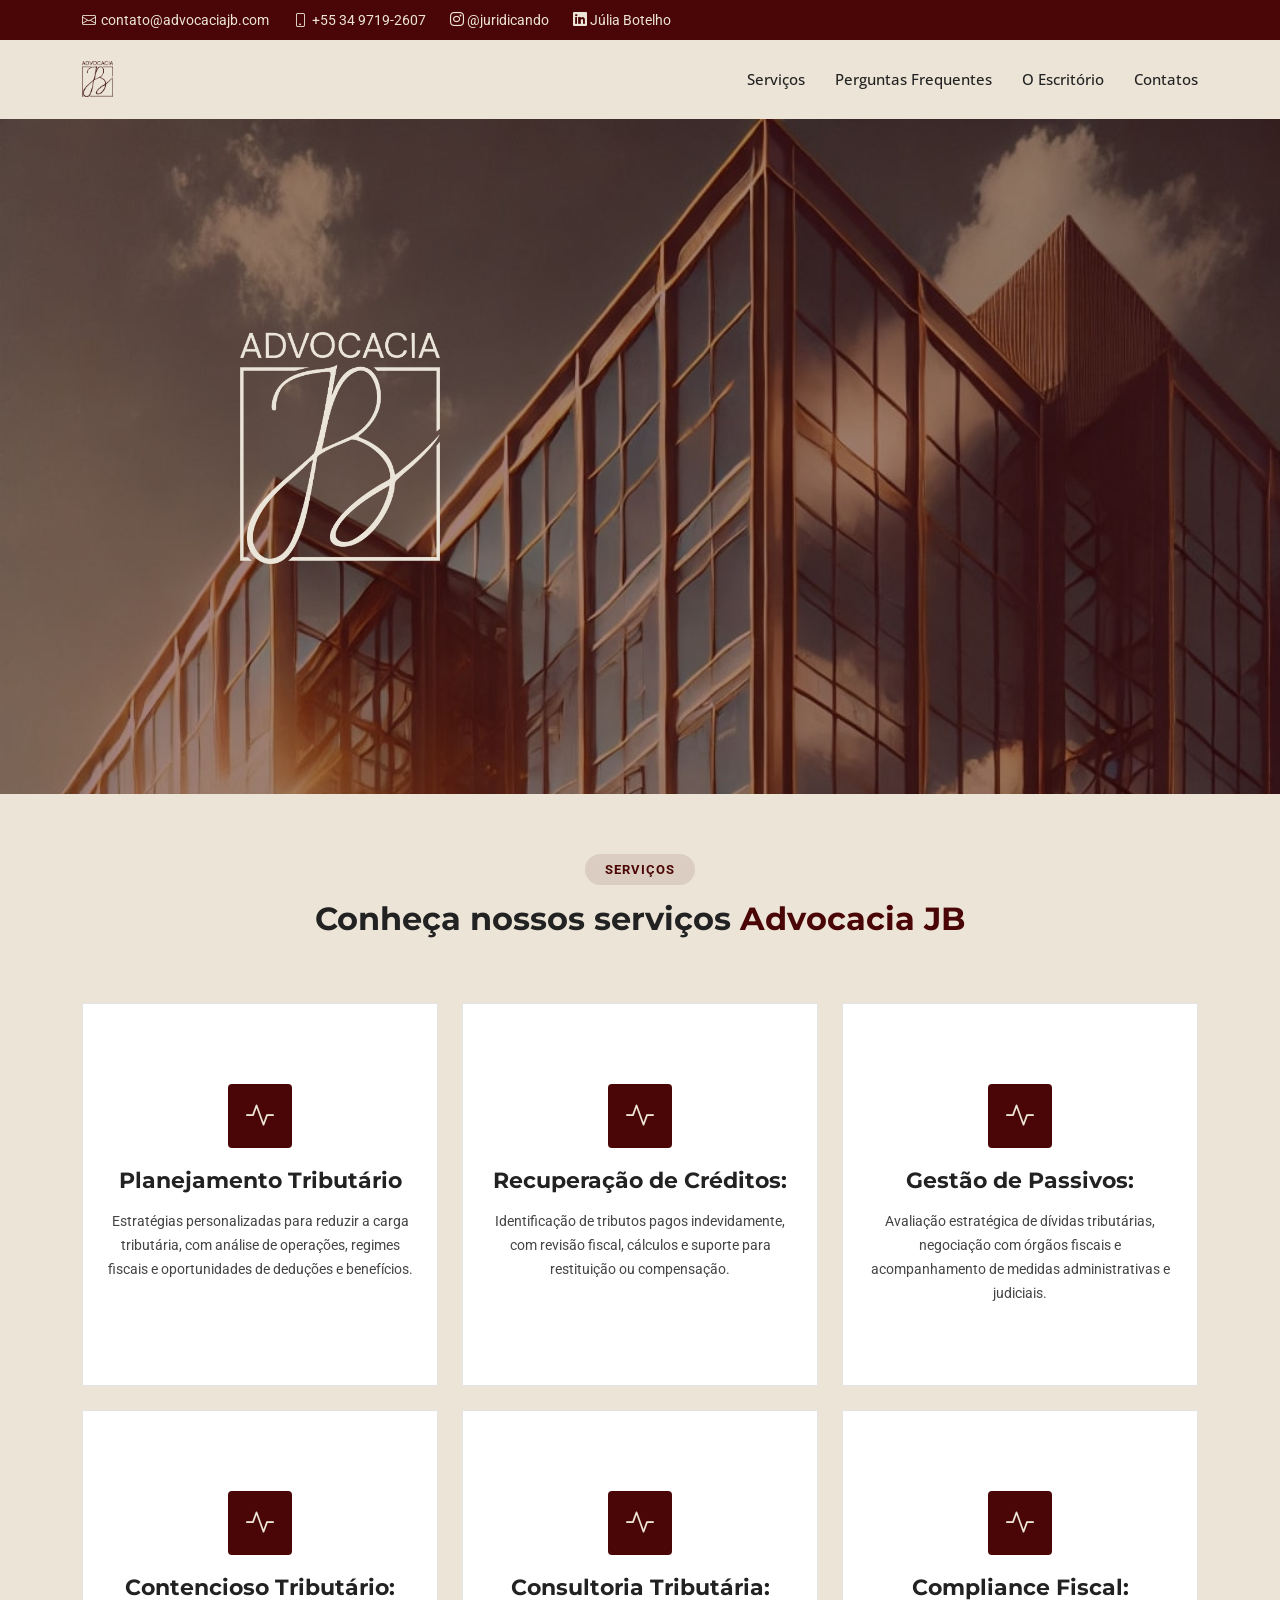
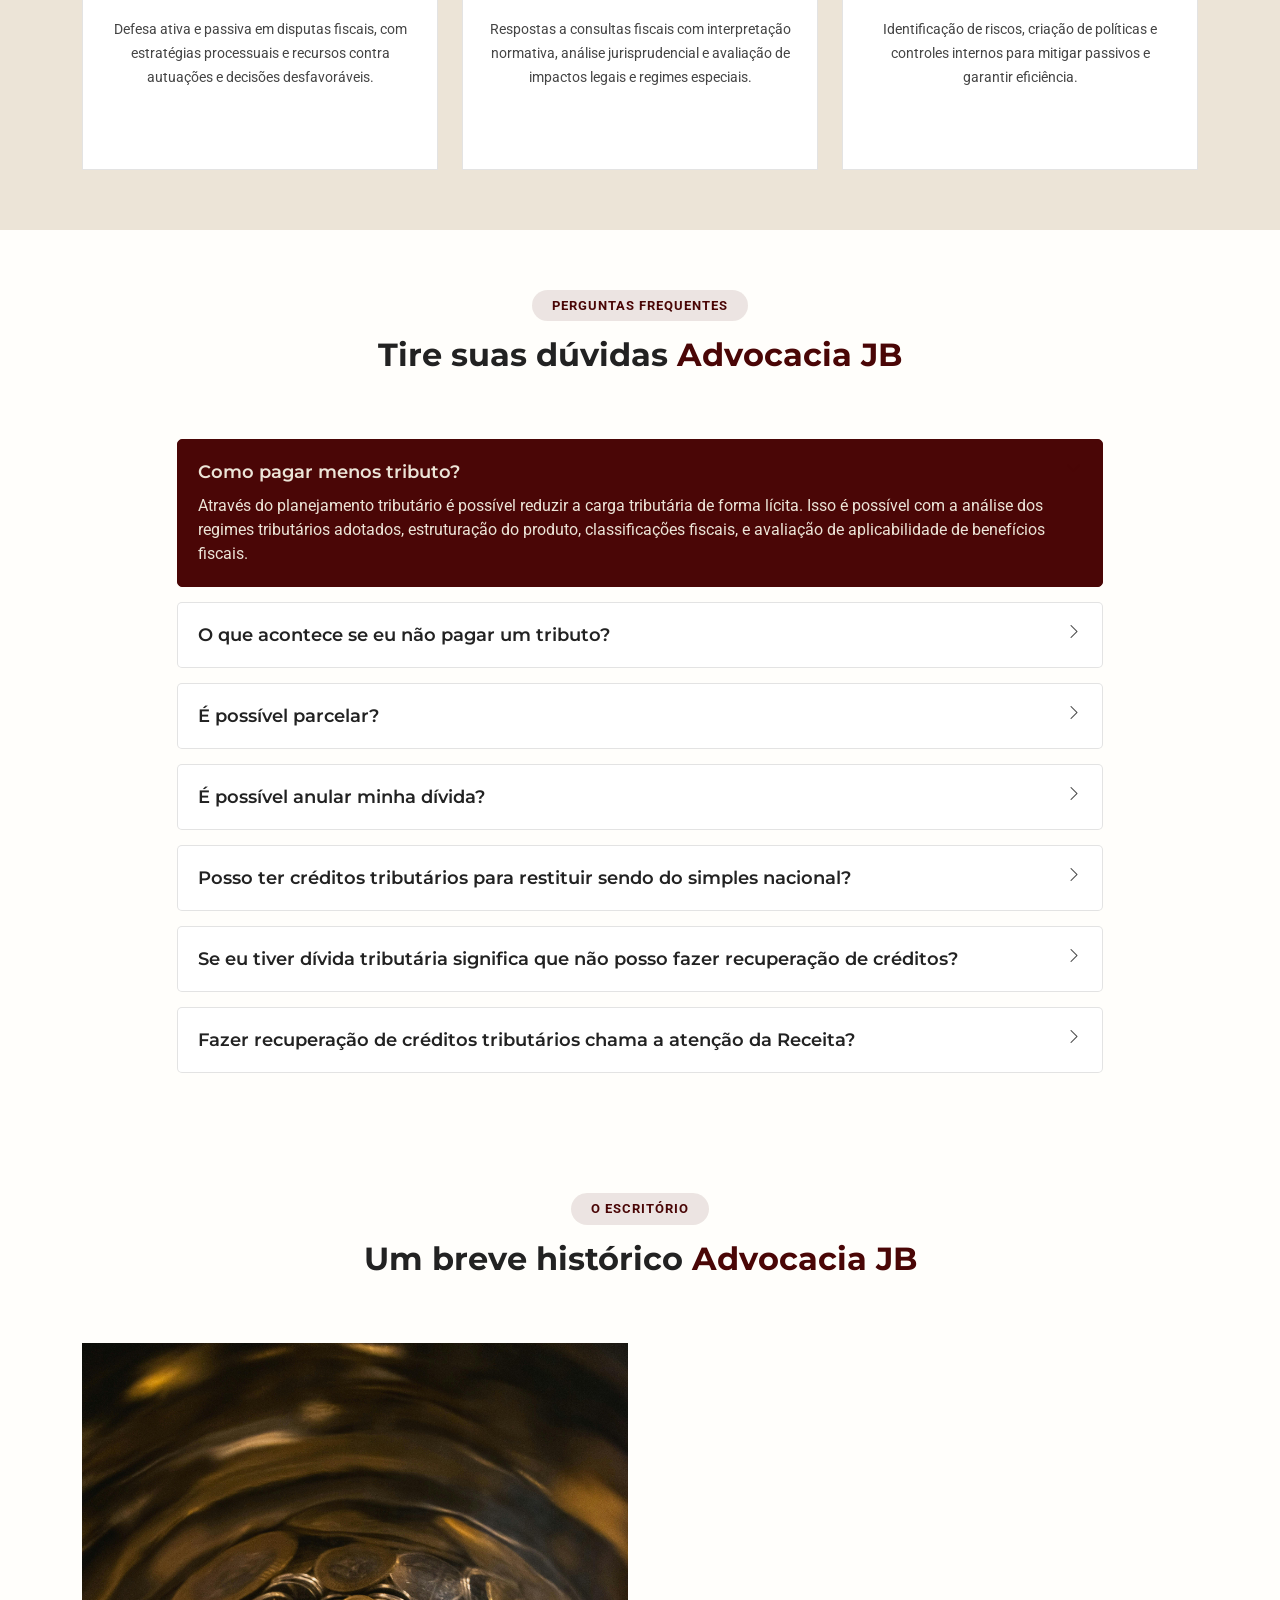
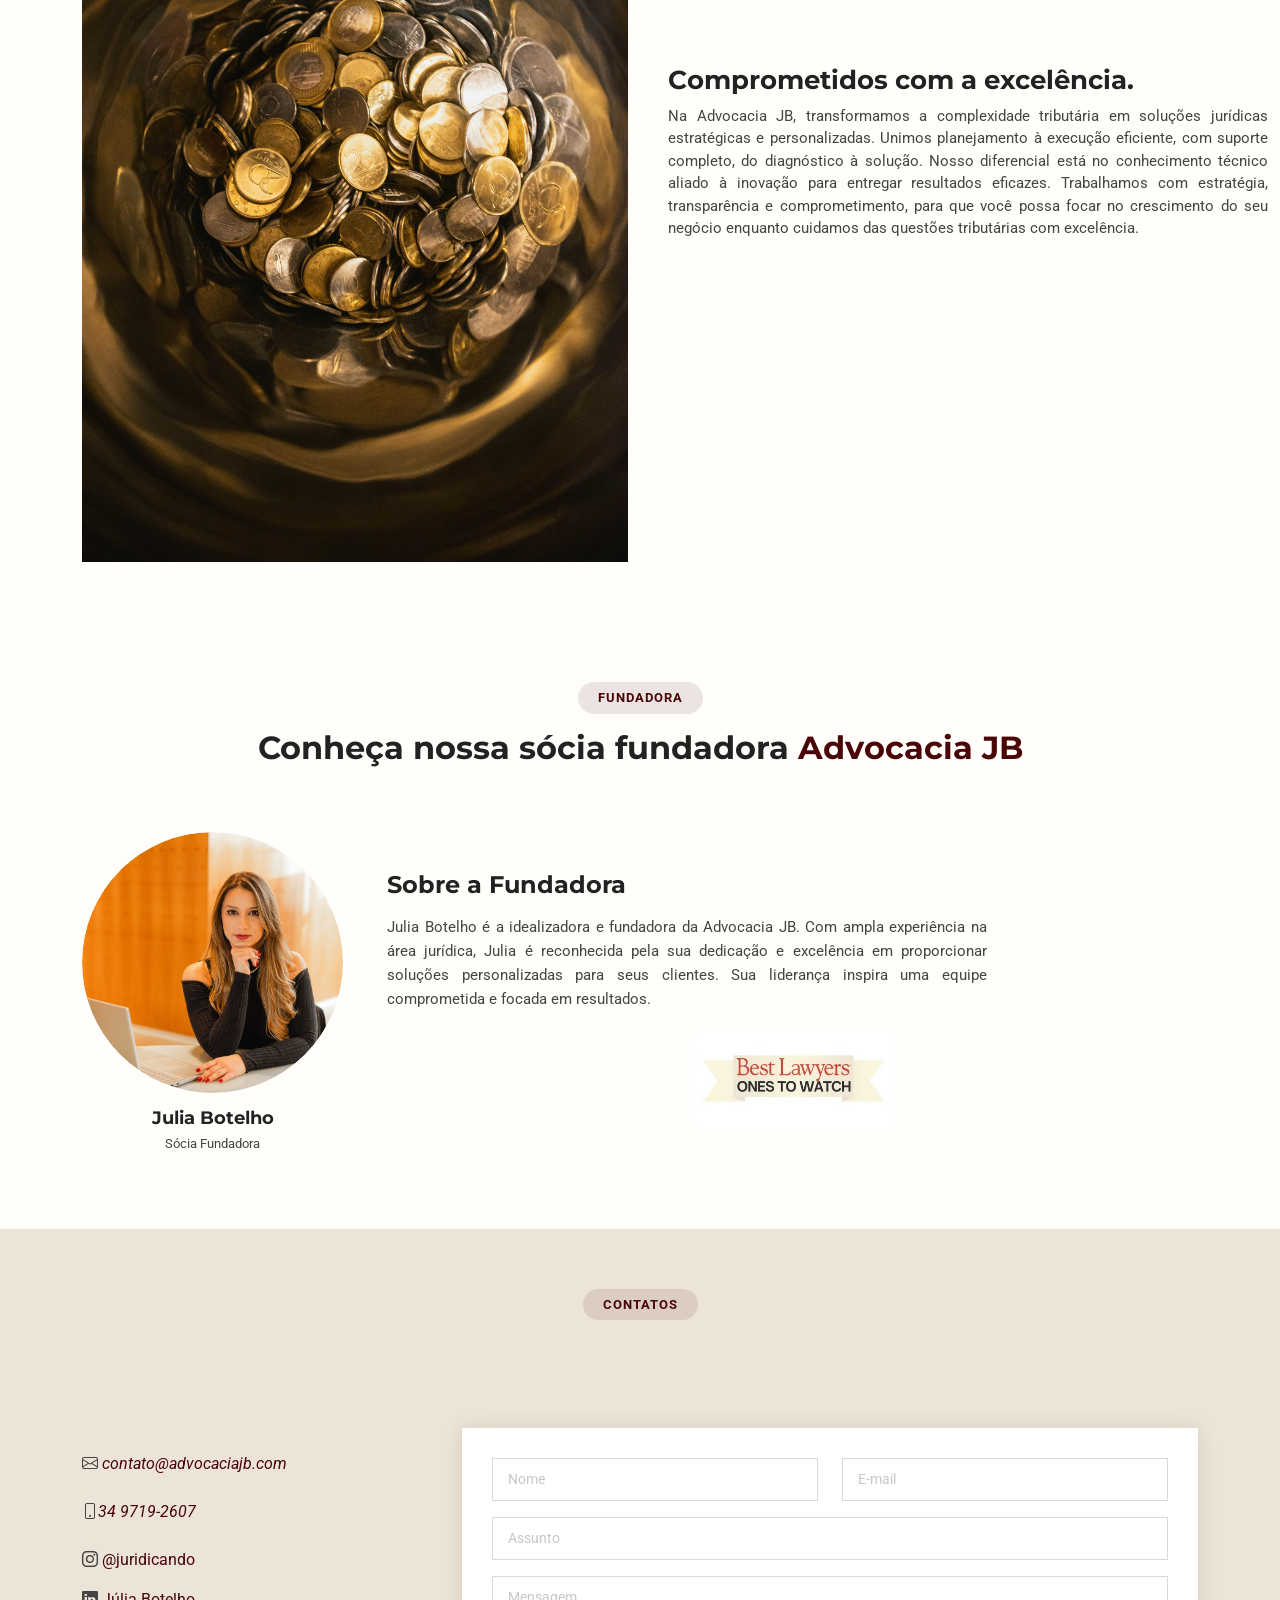
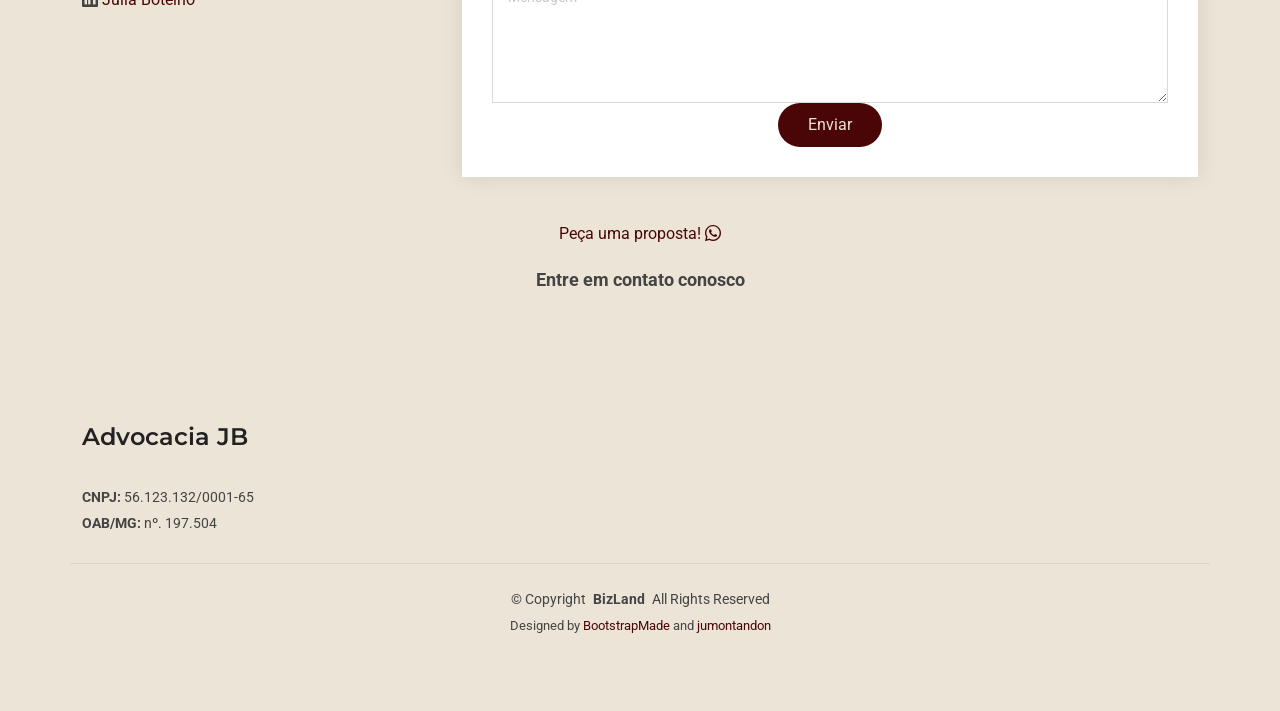
==== index.html @ 2b0a136b "rename" ====
<!DOCTYPE html>
<html lang="en">

<head>
  <meta charset="utf-8">
  <meta content="width=device-width, initial-scale=1.0" name="viewport">
  <title>Advocacia JB</title>
  <meta name="description" content="Escritório de advocacia, localizado em Uberlândia, especializado em direito empresarial">
  <meta name="keywords" content="direito tributário, direito empresarial, diminuir impostos, julia botelho, escritorio advocacia uberlandia, advocacia empresarial">

  <!-- Favicons -->
  <link href="assets/img/JB_Bordeaux_with_white_bg.png" rel="icon">
  <link href="assets/img/apple-touch-icon.png" rel="apple-touch-icon">

  <!-- Fonts -->
  <link href="https://fonts.googleapis.com" rel="preconnect">
  <link href="https://fonts.gstatic.com" rel="preconnect" crossorigin>
  <link href="https://fonts.googleapis.com/css2?family=Roboto:ital,wght@0,100;0,300;0,400;0,500;0,700;0,900;1,100;1,300;1,400;1,500;1,700;1,900&family=Open+Sans:ital,wght@0,300;0,400;0,500;0,600;0,700;0,800;1,300;1,400;1,500;1,600;1,700;1,800&family=Montserrat:ital,wght@0,100;0,200;0,300;0,400;0,500;0,600;0,700;0,800;0,900;1,100;1,200;1,300;1,400;1,500;1,600;1,700;1,800;1,900&display=swap" rel="stylesheet">

  <!-- Vendor CSS Files -->
  <link href="assets/vendor/bootstrap/css/bootstrap.min.css" rel="stylesheet">
  <link href="assets/vendor/bootstrap-icons/bootstrap-icons.css" rel="stylesheet">
  <link href="assets/vendor/aos/aos.css" rel="stylesheet">
  <link href="assets/vendor/glightbox/css/glightbox.min.css" rel="stylesheet">
  <link href="assets/vendor/swiper/swiper-bundle.min.css" rel="stylesheet">

  <!-- Main CSS File -->
  <link href="assets/css/main.css" rel="stylesheet">

  <!-- =======================================================
  * Template Name: BizLand
  * Template URL: https://bootstrapmade.com/bizland-bootstrap-business-template/
  * Updated: Dec 05 2024 with Bootstrap v5.3.3
  * Author: BootstrapMade.com
  * License: https://bootstrapmade.com/license/
  ======================================================== -->
</head>

<body class="index-page">

  <header id="header" class="header sticky-top">

    <div class="topbar d-flex align-items-center">
      <div class="container d-flex justify-content-center justify-content-md-between">
        <div class="contact-info d-flex align-items-center">
          <i class="bi bi-envelope d-flex align-items-center"><a href="mailto:contact@example.com">contato@advocaciajb.com</a></i>
          <i class="bi bi-phone d-flex align-items-center ms-4"><a href="https://wa.me/553497192607?text=Olá,%20gostaria%20de%20solicitar%20uma%20proposta">+55 34 9719-2607</a></i>
          <a href="https://www.instagram.com/juridicando/" class="instagram d-flex align-items-center ms-4">
            <i class="bi bi-instagram">   @juridicando</i>
          </a>
          <a href="https://www.linkedin.com/in/julia-botelho/" class="linkedin d-flex align-items-center ms-4">
            <i class="bi bi-linkedin">   Júlia Botelho</i>
          </a>
        </div>
      </div>
    </div>
  <!-- End Top Bar -->

    <div class="branding d-flex align-items-center">

      <div class="container position-relative d-flex align-items-center justify-content-between">
        <a href="index.html" class="logo d-flex align-items-center">
        
          <img src="assets/img/JB Bordeaux.png" alt="Logo Advocacia JB">
          <!--<h1 class="sitename">Advocacia JB</h1>-->
        </a>

        <nav id="navmenu" class="navmenu">
          <ul>
            <li><a href="#services">Serviços</a></li>
            <li><a href="#faq">Perguntas Frequentes</a></li>
            <!--<li><a href="#portfolio">Artigos</a></li>-->
            <li><a href="#about">O Escritório</a></li>
            <!--<li><a href="#google">Avaliações</a></li>-->
            <li><a href="#contact">Contatos</a></li>
          </ul>
          <i class="mobile-nav-toggle d-xl-none bi bi-list"></i>
        </nav>

      </div>

    </div>

  </header>

  <main class="main">

    <!-- Hero Section -->
    <section id="hero" class="hero section light-background">
      <div class="container">
        <div class="row gy-4">
          <!-- Coluna com o conteúdo existente -->
          <div class="col-lg-6 order-2 order-lg-1 d-flex flex-column align-items-center justify-content-center" data-aos="zoom-out">
           <!-- <h1><span>Advocacia JB</span></h1>-->
            <!-- Adicionando o quadrado abaixo do título -->
            <div class="icon-box-wrapper mt-4">
              <!--<a href="#imob" class="icon-box-link">
                <div class="icon-box">-->
                  <img src="assets/img/JB Off White.png" alt="Logo escritório">
                  <!--<h3>Direito Tributário</h3>-->
                </div>
              </a>
            </div>
          </div>
    
          <!-- Coluna com a citação -->
          <div class="col-lg-6 order-1 order-lg-2 d-flex flex-column align-items-center justify-content-center" data-aos="zoom-out">
            <blockquote class="quote">
              <!--<p>“Aumento seu lucro com a redução de tributos.”</p>-->
            </blockquote>
          </div>
        </div>
      </div>
    </section>
    
    
    <!-- /Hero Section -->

    <!-- Services Section -->
    <section id="services" class="services section">

      <!-- Section Title -->
      <div class="container section-title" data-aos="fade-up">
        <h2>Serviços</h2>
        <p><span>Conheça nossos serviços</span> <span class="description-title">Advocacia JB</span></p>
      </div><!-- End Section Title -->

      <div class="container">

        <div class="row gy-4">

          <div class="col-lg-4 col-md-6" data-aos="fade-up" data-aos-delay="100">
            <div class="service-item position-relative">
              <div class="icon">
                <i class="bi bi-activity"></i>
              </div>
              <a href="#" class="stretched-link">
                <h3>Planejamento Tributário</h3>
              </a>
              <p>Estratégias personalizadas para reduzir a carga tributária, com análise de operações, regimes fiscais e oportunidades de deduções e benefícios.</p>
            </div>
          </div><!-- End Service Item -->

          <div class="col-lg-4 col-md-6" data-aos="fade-up" data-aos-delay="200">
            <div class="service-item position-relative">
              <div class="icon">
                <i class="bi bi-activity"></i>
              </div>
              <a href="#" class="stretched-link">
                <h3>Recuperação de Créditos:</h3>
              </a>
              <p> Identificação de tributos pagos indevidamente, com revisão fiscal, cálculos e suporte para restituição ou compensação.</p>
            </div>
          </div><!-- End Service Item -->

          <div class="col-lg-4 col-md-6" data-aos="fade-up" data-aos-delay="300">
            <div class="service-item position-relative">
              <div class="icon">
                <i class="bi bi-activity"></i>
              </div>
              <a href="#" class="stretched-link">
                <h3>Gestão de Passivos:</h3>
              </a>
              <p>Avaliação estratégica de dívidas tributárias, negociação com órgãos fiscais e acompanhamento de medidas administrativas e judiciais.</p>
            </div>
          </div><!-- End Service Item -->

          <div class="col-lg-4 col-md-6" data-aos="fade-up" data-aos-delay="400">
            <div class="service-item position-relative">
              <div class="icon">
                <i class="bi bi-activity"></i>
              </div>
              <a href="#" class="stretched-link">
                <h3>Contencioso Tributário:</h3>
              </a>
              <p>Defesa ativa e passiva em disputas fiscais, com estratégias processuais e recursos contra autuações e decisões desfavoráveis.</p>
              <a href="#" class="stretched-link"></a>
            </div>
          </div><!-- End Service Item -->

          <div class="col-lg-4 col-md-6" data-aos="fade-up" data-aos-delay="500">
            <div class="service-item position-relative">
              <div class="icon">
                <i class="bi bi-activity"></i>
              </div>
              <a href="#" class="stretched-link">
                <h3>Consultoria Tributária:</h3>
              </a>
              <p>Respostas a consultas fiscais com interpretação normativa, análise jurisprudencial e avaliação de impactos legais e regimes especiais.</p>
              <a href="#" class="stretched-link"></a>
            </div>
          </div><!-- End Service Item -->

          <div class="col-lg-4 col-md-6" data-aos="fade-up" data-aos-delay="600">
            <div class="service-item position-relative">
              <div class="icon">
                <i class="bi bi-activity"></i>
              </div>
              <a href="#" class="stretched-link">
                <h3>Compliance Fiscal:</h3>
              </a>
              <p>Identificação de riscos, criação de políticas e controles internos para mitigar passivos e garantir eficiência.</p>
              <a href="#" class="stretched-link"></a>
            </div>
          </div><!-- End Service Item -->
        </div>
      </div>
    </section><!-- /Services Section -->

    <!-- Faq Section -->


      <!-- Section Title -->
      <section id="faq" class="faq section light-background">
        <div class="container section-title" data-aos="fade-up">
          <h2>Perguntas Frequentes</h2>
          <p><span>Tire suas dúvidas</span> <span class="description-title">Advocacia JB</span></p>
        </div><!-- End Section Title -->
  
        <div class="container">
  
          <div class="row justify-content-center">
  
            <div class="col-lg-10" data-aos="fade-up" data-aos-delay="100">
  
              <div class="faq-container">
  
                <div class="faq-item faq-active">
                  <h3>Como pagar menos tributo?</h3>
                  <div class="faq-content">
                    <p>Através do planejamento tributário é possível reduzir a carga tributária de forma lícita. Isso é possível com a análise dos regimes tributários adotados, estruturação do produto, classificações fiscais, e avaliação de aplicabilidade de benefícios fiscais.</p>
                  </div>
                  <i class="faq-toggle bi bi-chevron-right"></i>
                </div><!-- End Faq item-->
  
                <div class="faq-item">
                  <h3>O que acontece se eu não pagar um tributo?</h3>
                  <div class="faq-content">
                    <p>O não pagamento de débitos tributários tem impacto financeiro, pois importa em acréscimo de juros e multas. Além disso, após a cobrança administrativa, o débito é encaminhado para inscrição em dívida ativa e posterior ajuizamento de execução fiscal, onde pode haver protesto, inscrição no Cadin, bloqueio de conta bancária, penhora dos bens, entre outros.</p>
                  </div>
                  <i class="faq-toggle bi bi-chevron-right"></i>
                </div><!-- End Faq item-->
  
                <div class="faq-item">
                  <h3>É possível parcelar?</h3>
                  <div class="faq-content">
                    <p>Sim, existem parcelamentos regulares e incentivados, com benefícios de prazos maiores e redução de multas e juros. Mas atenção, é importante consultar um especialista para analisar estrategicamente, inclusive se todos os débitos são devidos.</p>
                  </div>
                  <i class="faq-toggle bi bi-chevron-right"></i>
                </div><!-- End Faq item-->
  
                <div class="faq-item">
                  <h3>É possível anular minha dívida?</h3>
                  <div class="faq-content">
                    <p>Sim, fazemos uma análise de causas de nulidade ou extinção do débito</p>
                  </div>
                  <i class="faq-toggle bi bi-chevron-right"></i>
                </div><!-- End Faq item-->
  
                <div class="faq-item">
                  <h3>Posso ter créditos tributários para restituir sendo do simples nacional?</h3>
                  <div class="faq-content">
                    <p>Sim, alguns setores envolvem a tributação monofásica de PIS/COFINS e/ou a substituição tributária de ICMS, por exemplo.. É comum as receitas submetidas a esses recolhimentos não serem segregadas na apuração dos tributos correntes, levando a um pagamento indevido de tributo que pode ser recuperado.</p>
                  </div>
                  <i class="faq-toggle bi bi-chevron-right"></i>
                </div><!-- End Faq item-->
  
                <div class="faq-item">
                  <h3>Se eu tiver dívida tributária significa que não posso fazer recuperação de créditos?</h3>
                  <div class="faq-content">
                    <p>Não, são duas coisas distintas. A recuperação de créditos decorre de tributos pagos indevidamente, que não deveriam ter sido pagos, e a restituição é um direito do contribuinte previsto legalmente.</p>
                  </div>
                  <i class="faq-toggle bi bi-chevron-right"></i>
                </div><!-- End Faq item-->
  
                <div class="faq-item">
                  <h3>Fazer recuperação de créditos tributários chama a atenção da Receita?</h3>
                  <div class="faq-content">
                    <p>Não, é importante esclarecer que a Receita já tem todas as informações, hoje em dia os sistemas são automatizados, interligados e contam com muita tecnologia. Então, o contribuinte que tiver inconsistências em sejas de latões ou pagamentos pode ser autuado independente de exercer o seu direito de pedir a restituição de tributos pagos indevidamente.</p>
                  </div>
                  <i class="faq-toggle bi bi-chevron-right"></i>
                </div><!-- End Faq item-->
              </div>
            </div><!-- End Faq Column-->
          </div>
        </div>
      </section><!-- /Faq Section -->
  
       <!-- Portfolio Section 
    <section id="portfolio" class="portfolio section">

       Section Title --
      <div class="container section-title" data-aos="fade-up">
        <h2>Artigos</h2>
        <p><span>Artigos Interessantes&nbsp;</span> <span class="description-title">Advocacia JB</span></p>
      </div><!-- End Section Title --
      <div class="row gy-4">
        <div class="container">

            <div class="row gy-4">
    
              <div class="col-lg-4 col-md-6" data-aos="fade-up" data-aos-delay="100">
                <div class="service-item position-relative">
                  <div class="icon">
                    <i class="bi bi-activity"></i>
                  </div>="#" class="stretched-link">
                    <h3>Nesciunt Mete</h3>
                  </a>
                  <p>Provident nihil minus qui consequatur non omnis maiores. Eos accusantium minus dolores iure perferendis tempore et consequatur.</p>
                </div>
              </div><!-- End Service Item --
    
              <div class="col-lg-4 col-md-6" data-aos="fade-up" data-aos-delay="200">
                <div class="service-item position-relative">
                  <div class="icon">
                    <i class="bi bi-broadcast"></i>
                  </div>
                  <a href="#" class="stretched-link">
                    <h3>Eosle Commodi</h3>
                  </a>
                  <p>Ut autem aut autem non a. Sint sint sit facilis nam iusto sint. Libero corrupti neque eum hic non ut nesciunt dolorem.</p>
                </div>
              </div><!-- End Service Item --
    
              <div class="col-lg-4 col-md-6" data-aos="fade-up" data-aos-delay="300">
                <div class="service-item position-relative">
                  <div class="icon">
                    <i class="bi bi-easel"></i>
                  </div>
                  <a href="#" class="stretched-link">
                    <h3>Ledo Markt</h3>
                  </a>
                  <p>Ut excepturi voluptatem nisi sed. Quidem fuga consequatur. Minus ea aut. Vel qui id voluptas adipisci eos earum corrupti.</p>
                </div>
              </div><!-- End Service Item --
    
              <div class="col-lg-4 col-md-6" data-aos="fade-up" data-aos-delay="400">
                <div class="service-item position-relative">
                  <div class="icon">
                    <i class="bi bi-bounding-box-circles"></i>
                  </div>
                  <a href="#" class="stretched-link">
                    <h3>Asperiores Commodit</h3>
                  </a>
                  <p>Non et temporibus minus omnis sed dolor esse consequatur. Cupiditate sed error ea fuga sit provident adipisci neque.</p>
                  <a href="#" class="stretched-link"></a>
                </div>
              </div><!-- End Service Item --
    
              <div class="col-lg-4 col-md-6" data-aos="fade-up" data-aos-delay="500">
                <div class="service-item position-relative">
                  <div class="icon">
                    <i class="bi bi-calendar4-week"></i>
                  </div>
                  <a href="#" class="stretched-link">
                    <h3>Velit Doloremque</h3>
                  </a>
                  <p>Cumque et suscipit saepe. Est maiores autem enim facilis ut aut ipsam corporis aut. Sed animi at autem alias eius labore.</p>
                  <a href="#" class="stretched-link"></a>
                </div>
              </div><!-- End Service Item --
    
              <div class="col-lg-4 col-md-6" data-aos="fade-up" data-aos-delay="600">
                <div class="service-item position-relative">
                  <div class="icon">
                    <i class="bi bi-chat-square-text"></i>
                  </div>
                  <a href="#" class="stretched-link">
                    <h3>Dolori Architecto</h3>
                  </a>
                  <p>Hic molestias ea quibusdam eos. Fugiat enim doloremque aut neque non et debitis iure. Corrupti recusandae ducimus enim.</p>
                  <a href="#" class="stretched-link"></a>
                </div>
              </div><!-- End Service Item --
    
            </div>--
    
          </div>
          </div><!-- End Portfolio Container --

        </div>

      </div>

    </section><!-- /Portfolio Section -->

       <!-- About Section -->
    <section id="about" class="about section light-background">

      <!-- Section Title -->
      <div class="container section-title" data-aos="fade-up">
        <h2>O Escritório</h2>
        <p><span>Um breve histórico</span> <span class="description-title">Advocacia JB</span></p>
      </div><!-- End Section Title -->

      <div class="container">

        <div class="row gy-3">

          <div class="col-lg-6" data-aos="fade-up" data-aos-delay="100">
            <img src="assets/img/moedas.jpg" alt="" class="img-fluid">
          </div>

          <div class="col-lg-6 d-flex flex-column justify-content-center" data-aos="fade-up" data-aos-delay="200">
            <div class="about-content ps-0 ps-lg-3">
              <h3>Comprometidos com a excelência.</h3>
              <p id="texto-about">
                Na Advocacia JB, transformamos a complexidade tributária em soluções jurídicas estratégicas e personalizadas. Unimos planejamento à execução eficiente, com suporte completo, do diagnóstico à solução. 
                Nosso diferencial está no conhecimento técnico aliado à inovação para entregar resultados eficazes. Trabalhamos com estratégia, transparência e comprometimento, para que você possa focar no crescimento do seu negócio enquanto cuidamos das questões tributárias com excelência.                
              </p>
            </div>

          </div>
        </div>

      </div>

    </section><!-- /About Section -->

        <!-- Team Section -->
<section id="team" class="team section light-background">

  <!-- Section Title -->
  <div class="container section-title" data-aos="fade-up">
    <h2>Fundadora</h2>
    <p><span>Conheça nossa sócia fundadora</span> <span class="description-title">Advocacia JB</span></p>
  </div><!-- End Section Title -->
  
  <div class="container">
    <div class="row gy-4 align-items-center">
  
      <!-- Foto e informações -->
      <div class="col-lg-3 col-md-6 d-flex align-items-stretch" data-aos="fade-up" data-aos-delay="100">
        <div class="team-member">
          <div class="member-img">
            <img src="assets/img/team/julia_botelho.jpg" class="img-fluid" alt="Julia Botelho" style="border-radius: 75%;">
          </div>
          <div class="member-info">
            <h4>Julia Botelho</h4>
            <span>Sócia Fundadora</span>
          </div>
        </div>
      </div><!-- End Team Member -->
  
      <!-- Texto ao lado direito da foto -->
      <div class="col-lg-9 col-md-6" data-aos="fade-up" data-aos-delay="200">
        <div class="founder-description">
          <h3>Sobre a Fundadora</h3>
          <p id="texto-about">
            Julia Botelho é a idealizadora e fundadora da Advocacia JB. Com ampla experiência na área jurídica, 
            Julia é reconhecida pela sua dedicação e excelência em proporcionar soluções personalizadas para seus clientes. 
            Sua liderança inspira uma equipe comprometida e focada em resultados.
          </p>
          <div style="text-align: center; margin-top: 20px;">
            <img src="assets/img/bestlawyers.jpg" alt="bestlawyers" style="width: 25%; height: 25%; border-radius: 10px;">
          </div>
        </div>

      </div><!-- End Text Section -->
  
    </div>
  </div>
</section><!-- /Team Section -->

 <!-- Testimonials Section --
 <section id="testimonials" class="testimonials section dark-background">

  <img src="assets/img/testimonials-bg.jpg" class="testimonials-bg" alt="">

  <div class="container" data-aos="fade-up" data-aos-delay="100">

    <div class="swiper init-swiper">
      <script type="application/json" class="swiper-config">
        {
          "loop": true,
          "speed": 600,
          "autoplay": {
            "delay": 5000
          },
          "slidesPerView": "auto",
          "pagination": {
            "el": ".swiper-pagination",
            "type": "bullets",
            "clickable": true
          }
        }
      </script>
      <div class="swiper-wrapper">

        <div class="swiper-slide">
          <div class="testimonial-item">
            <img src="assets/img/testimonials/testimonials-1.jpg" class="testimonial-img" alt="">
            <h3>Saul Goodman</h3>
            <h4>Ceo &amp; Founder</h4>
            <div class="stars">
              <i class="bi bi-star-fill"></i><i class="bi bi-star-fill"></i><i class="bi bi-star-fill"></i><i class="bi bi-star-fill"></i><i class="bi bi-star-fill"></i>
            </div>
            <p>
              <i class="bi bi-quote quote-icon-left"></i>
              <span>Proin iaculis purus consequat sem cure digni ssim donec porttitora entum suscipit rhoncus. Accusantium quam, ultricies eget id, aliquam eget nibh et. Maecen aliquam, risus at semper.</span>
              <i class="bi bi-quote quote-icon-right"></i>
            </p>
          </div>
        </div><!-- End testimonial item --

        <div class="swiper-slide">
          <div class="testimonial-item">
            <img src="assets/img/testimonials/testimonials-2.jpg" class="testimonial-img" alt="">
            <h3>Sara Wilsson</h3>
            <h4>Designer</h4>
            <div class="stars">
              <i class="bi bi-star-fill"></i><i class="bi bi-star-fill"></i><i class="bi bi-star-fill"></i><i class="bi bi-star-fill"></i><i class="bi bi-star-fill"></i>
            </div>
            <p>
              <i class="bi bi-quote quote-icon-left"></i>
              <span>Export tempor illum tamen malis malis eram quae irure esse labore quem cillum quid cillum eram malis quorum velit fore eram velit sunt aliqua noster fugiat irure amet legam anim culpa.</span>
              <i class="bi bi-quote quote-icon-right"></i>
            </p>
          </div>
        </div><!-- End testimonial item --

        <div class="swiper-slide">
          <div class="testimonial-item">
            <img src="assets/img/testimonials/testimonials-3.jpg" class="testimonial-img" alt="">
            <h3>Jena Karlis</h3>
            <h4>Store Owner</h4>
            <div class="stars">
              <i class="bi bi-star-fill"></i><i class="bi bi-star-fill"></i><i class="bi bi-star-fill"></i><i class="bi bi-star-fill"></i><i class="bi bi-star-fill"></i>
            </div>
            <p>
              <i class="bi bi-quote quote-icon-left"></i>
              <span>Enim nisi quem export duis labore cillum quae magna enim sint quorum nulla quem veniam duis minim tempor labore quem eram duis noster aute amet eram fore quis sint minim.</span>
              <i class="bi bi-quote quote-icon-right"></i>
            </p>
          </div>
        </div><!-- End testimonial item --

        <div class="swiper-slide">
          <div class="testimonial-item">
            <img src="assets/img/testimonials/testimonials-4.jpg" class="testimonial-img" alt="">
            <h3>Matt Brandon</h3>
            <h4>Freelancer</h4>
            <div class="stars">
              <i class="bi bi-star-fill"></i><i class="bi bi-star-fill"></i><i class="bi bi-star-fill"></i><i class="bi bi-star-fill"></i><i class="bi bi-star-fill"></i>
            </div>
            <p>
              <i class="bi bi-quote quote-icon-left"></i>
              <span>Fugiat enim eram quae cillum dolore dolor amet nulla culpa multos export minim fugiat minim velit minim dolor enim duis veniam ipsum anim magna sunt elit fore quem dolore labore illum veniam.</span>
              <i class="bi bi-quote quote-icon-right"></i>
            </p>
          </div>
        </div><!-- End testimonial item --

        <div class="swiper-slide">
          <div class="testimonial-item">
            <img src="assets/img/testimonials/testimonials-5.jpg" class="testimonial-img" alt="">
            <h3>John Larson</h3>
            <h4>Entrepreneur</h4>
            <div class="stars">
              <i class="bi bi-star-fill"></i><i class="bi bi-star-fill"></i><i class="bi bi-star-fill"></i><i class="bi bi-star-fill"></i><i class="bi bi-star-fill"></i>
            </div>
            <p>
              <i class="bi bi-quote quote-icon-left"></i>
              <span>Quis quorum aliqua sint quem legam fore sunt eram irure aliqua veniam tempor noster veniam enim culpa labore duis sunt culpa nulla illum cillum fugiat legam esse veniam culpa fore nisi cillum quid.</span>
              <i class="bi bi-quote quote-icon-right"></i>
            </p>
          </div>
        </div><!-- End testimonial item --

      </div>
      <div class="swiper-pagination"></div>
    </div>

  </div>

</section><!-- /Testimonials Section -->

<!-- ======= Contact Section ======= -->
<section id="contact" class="contact">
    <div class="container" data-aos="fade-up">
        <div class="section-title">
            <h2>Contatos</h2>
        </div>
        <div class="row mt-5">

            <div class="col-lg-4">
                <div class="info">
                  <!--<div class="address">
                    <i class="bi bi-geo-alt"></i>Rua Pipipi, nº x
                  Bairro pipip
                  Uberlândia/MG
                </div>-->
<br>
                <div class="email">
                    <i class="bi bi-envelope"><a href="mailto:contact@example.com"> contato@advocaciajb.com</a></i> 
                </div>
                <br>
                <div class="phone">
                    <i class="bi bi-phone"><a href="https://wa.me/553497192607?text=Olá,%20gostaria%20de%20solicitar%20uma%20proposta">34 9719-2607</a></i>
                    
                </div>
                <br>
                <div class="social-links">
                  <p>
                    <i class="bi bi-instagram"></i>
                      <a href="https://www.instagram.com/juridicando" class="social-icon" target="_blank">
                        @juridicando
                      </a>
                  </p>
                  <p>
                    <i class="bi bi-linkedin"></i>
                      <a href="https://www.linkedin.com/in/julia-botelho/ 
                      " class="social-icon" target="_blank">
                           Júlia Botelho
                      </a>
                  </p>
              </div>
                </div>
            </div>

            <div class="col-lg-8 mt-5 mt-lg-0">

                <form action="https://formsubmit.co/contato@advocaciajb.com" method="post"
                    class="php-email-form">
                    <div class="row">
                        <div class="col-md-6 form-group">
                            <input type="text" name="name" class="form-control" id="name" placeholder="Nome"
                                required>
                        </div>
                        <div class="col-md-6 form-group mt-3 mt-md-0">
                            <input type="email" class="form-control" name="email" id="email"
                                placeholder="E-mail" required>
                        </div>
                    </div>
                    <div class="form-group mt-3">
                        <input type="text" class="form-control" name="subject" id="subject"
                            placeholder="Assunto" required>
                    </div>
                    <div class="form-group mt-3">
                        <textarea class="form-control" name="message" rows="5" placeholder="Mensagem"
                            required></textarea>
                    </div>
                    <div class="text-center"><button type="submit">Enviar</button></div>
                </form>
            </div>
        </div>
        <div class="text-center" style="margin-top:5vh;">
            <div class="d-flex justify-content-center">
                <a href="https://wa.me/553497192607?text=Olá,%20gostaria%20de%20solicitar%20uma%20proposta." target="_blank" id="zap2" <button="" class="zap">
                    <span id="zaptext">Peça uma proposta!</span>
                    <i class="bi bi-whatsapp"></i>
                </a>
            </div>
            <div style="display: flex; align-items: center; justify-content: center">
                <p style="font-weight: bolder; margin-top: 20px; font-size: large;"> Entre em contato conosco</p>
            </div>
        </div>
</section><!-- End Contact Section -->
  </main>

  <footer id="footer" class="footer">

 

    <div class="container footer-top">
      <div class="row gy-4">
        <div class="col-lg-4 col-md-6 footer-about">
          <a href="index.html" class="d-flex align-items-center">
            <span class="sitename">Advocacia JB</span>
          </a>
          <div class="footer-contact pt-3">
            <p class="mt-3"><strong>CNPJ:</strong> <span>56.123.132/0001-65</span></p>
            <p><strong>OAB/MG:</strong> <span>nº. 197.504</span></p>
          </div>
        </div>

        <div class="col-lg-2 col-md-3 footer-links">
        </div>

        <div class="col-lg-2 col-md-3 footer-links">
        </div>
      </div>
    </div>

    <div class="container copyright text-center mt-4">
      <p>© <span>Copyright</span> <strong class="px-1 sitename">BizLand</strong> <span>All Rights Reserved</span></p>
      <div class="credits">
        <!-- All the links in the footer should remain intact. -->
        <!-- You can delete the links only if you've purchased the pro version. -->
        <!-- Licensing information: https://bootstrapmade.com/license/ -->
        <!-- Purchase the pro version with working PHP/AJAX contact form: [buy-url] -->
        Designed by <a href="https://bootstrapmade.com/">BootstrapMade</a> and <a href= "https://github.com/jumontandon">jumontandon</a>
      </div>
    </div>

  </footer>

  <!-- Scroll Top -->
  <a href="#" id="scroll-top" class="scroll-top d-flex align-items-center justify-content-center"><i class="bi bi-arrow-up-short"></i></a>

  <!-- Preloader -->
  <div id="preloader">
    <div></div>
    <div></div>
    <div></div>
    <div></div>
  </div>

  <!-- Vendor JS Files -->
  <script src="assets/vendor/bootstrap/js/bootstrap.bundle.min.js"></script>
  <script src="assets/vendor/php-email-form/validate.js"></script>
  <script src="assets/vendor/aos/aos.js"></script>
  <script src="assets/vendor/glightbox/js/glightbox.min.js"></script>
  <script src="assets/vendor/waypoints/noframework.waypoints.js"></script>
  <script src="assets/vendor/purecounter/purecounter_vanilla.js"></script>
  <script src="assets/vendor/swiper/swiper-bundle.min.js"></script>
  <script src="assets/vendor/imagesloaded/imagesloaded.pkgd.min.js"></script>
  <script src="assets/vendor/isotope-layout/isotope.pkgd.min.js"></script>

  <!-- Main JS File -->
  <script src="assets/js/main.js"></script>

</body>

</html>
---- assets/css/main.css ----
/**
* Template Name: BizLand
* Template URL: https://bootstrapmade.com/bizland-bootstrap-business-template/
* Updated: Dec 05 2024 with Bootstrap v5.3.3
* Author: BootstrapMade.com
* License: https://bootstrapmade.com/license/
*/

/*--------------------------------------------------------------
# Font & Color Variables
# Help: https://bootstrapmade.com/color-system/
--------------------------------------------------------------*/
/* Fonts */
:root {
  --default-font: "Roboto",  system-ui, -apple-system, "Segoe UI", Roboto, "Helvetica Neue", Arial, "Noto Sans", "Liberation Sans", sans-serif, "Apple Color Emoji", "Segoe UI Emoji", "Segoe UI Symbol", "Noto Color Emoji";
  --heading-font: "Montserrat",  sans-serif;
  --nav-font: "Open Sans",  sans-serif;
}

/* Global Colors - The following color variables are used throughout the website. Updating them here will change the color scheme of the entire website */
:root { 
  --background-color: #ece4d7; /* Background color for the entire website, including individual sections */
  --default-color: #444444; /* Default color used for the majority of the text content across the entire website */
  --heading-color: #222222; /* Color for headings, subheadings and title throughout the website */
  --accent-color: #4a0606; /* Accent color that represents your brand on the website. It's used for buttons, links, and other elements that need to stand out */
  --surface-color: #ffffff; /* The surface color is used as a background of boxed elements within sections, such as cards, icon boxes, or other elements that require a visual separation from the global background. */
  --contrast-color: #ece4d7; /* Contrast color for text, ensuring readability against backgrounds of accent, heading, or default colors. */
}

/* Nav Menu Colors - The following color variables are used specifically for the navigation menu. They are separate from the global colors to allow for more customization options */
:root {
  --nav-color: #222222;  /* The default color of the main navmenu links */
  --nav-hover-color: #4a0606; /* Applied to main navmenu links when they are hovered over or active */
  --nav-mobile-background-color: #ece4d7; /* Used as the background color for mobile navigation menu */
  --nav-dropdown-background-color: #ece4d7; /* Used as the background color for dropdown items that appear when hovering over primary navigation items */
  --nav-dropdown-color: #222222; /* Used for navigation links of the dropdown items in the navigation menu. */
  --nav-dropdown-hover-color: #4a0606; /* Similar to --nav-hover-color, this color is applied to dropdown navigation links when they are hovered over. */
}

/* Color Presets - These classes override global colors when applied to any section or element, providing reuse of the sam color scheme. */

.light-background {
  --background-color: #fffefb;
  --surface-color: #ffffff;
}

.dark-background {
  --background-color: #060606;
  --default-color: #ece4d7;
  --heading-color: #ece4d7;
  --surface-color: #252525;
  --contrast-color: #ece4d7;
}

/* Smooth scroll */
:root {
  scroll-behavior: smooth;
}

/*--------------------------------------------------------------
# General Styling & Shared Classes
--------------------------------------------------------------*/
#texto-about {
 text-align: justify;
 font-size: 15px;
 width: 600px;

}

body {
  color: var(--default-color);
  background-color: var(--background-color);
  font-family: var(--default-font);
}

a {
  color: var(--accent-color);
  text-decoration: none;
  transition: 0.3s;
}

a:hover {
  color: color-mix(in srgb, var(--accent-color), transparent 25%);
  text-decoration: none;
}

h1,
h2,
h3,
h4,
h5,
h6 {
  color: var(--heading-color);
  font-family: var(--heading-font);
}

/* PHP Email Form Messages
------------------------------*/
.php-email-form .error-message {
  display: none;
  background: #df1529;
  color: #ffffff;
  text-align: left;
  padding: 15px;
  margin-bottom: 24px;
  font-weight: 600;
}

.php-email-form .sent-message {
  display: none;
  color: #ffffff;
  background: #059652;
  text-align: center;
  padding: 15px;
  margin-bottom: 24px;
  font-weight: 600;
}

.php-email-form .loading {
  display: none;
  background: var(--surface-color);
  text-align: center;
  padding: 15px;
  margin-bottom: 24px;
}

.php-email-form .loading:before {
  content: "";
  display: inline-block;
  border-radius: 50%;
  width: 24px;
  height: 24px;
  margin: 0 10px -6px 0;
  border: 3px solid var(--accent-color);
  border-top-color: var(--surface-color);
  animation: php-email-form-loading 1s linear infinite;
}

@keyframes php-email-form-loading {
  0% {
    transform: rotate(0deg);
  }

  100% {
    transform: rotate(360deg);
  }
}

/*--------------------------------------------------------------
# Global Header
--------------------------------------------------------------*/
.header {
  color: var(--default-color);
  transition: all 0.5s;
  z-index: 997;
  background-color: var(--background-color);
}

.header .topbar {
  background-color: var(--accent-color);
  height: 40px;
  padding: 0;
  font-size: 14px;
  transition: all 0.5s;
}

 .header .topbar .contact-info i {
  font-style: normal;
  color: var(--contrast-color);
}

.header .topbar .contact-info i a,
.header .topbar .contact-info i span {
  padding-left: 5px;
  color: var(--contrast-color);
}

@media (max-width: 575px) {
  .header .topbar {
    height: 50px; /* Reduzir a altura do topbar */
  }

  .header .topbar .contact-info i a,
  .header .topbar .contact-info i span {
    font-size: 12px; /* Reduzir o tamanho da fonte */
    padding-left: 3px; /* Reduzir o espaçamento */
  }

  .header .topbar .contact-info i {
    margin-right: 10px; /* Ajustar o espaçamento entre os ícones */
  }

  .header .topbar .contact-info {
    flex-wrap: wrap; /* Permitir que os itens quebrem para a próxima linha */
    justify-content: center; /* Centralizar os itens */
  }

  .header .topbar .contact-info i a {
    white-space: nowrap; /* Evitar que o texto quebre em várias linhas */
  }

  .header .topbar .social-links {
    display: none; /* Ocultar ícones de redes sociais em telas menores */
  }

  .scrolled .header .topbar {
    height: 0;
    visibility: hidden;
    overflow: hidden;
  }
}

@media (max-width: 400px) {
  .header .topbar .contact-info i a,
  .header .topbar .contact-info i span {
    font-size: 10px; /* Reduzir ainda mais o tamanho da fonte */
  }

  .header .topbar .contact-info i {
    margin-right: 5px; /* Reduzir o espaçamento entre os ícones */
  }
}

.header .topbar .social-links a {
  color: color-mix(in srgb, var(--contrast-color), transparent 40%);
  line-height: 0;
  transition: 0.3s;
  margin-left: 20px;
}

.header .topbar .social-links a:hover {
  color: var(--contrast-color);
} 

.header .branding {
  background-color: var(--background-color);
  min-height: 60px;
  padding: 10px 0;
}

.header .logo {
  line-height: 1;
}

.header .logo img {
  max-height: 36px;
  margin-right: 8px;
}

.header .logo h1 {
  font-size: 30px;
  margin: 0;
  font-weight: 700;
  color: #4a0606;
}

.scrolled .header {
  box-shadow: 0px 0 18px rgba(0, 0, 0, 0.1);
}

.scrolled .header .topbar {
  height: 0;
  visibility: hidden;
  overflow: hidden;
}

/*--------------------------------------------------------------
# Navigation Menu
--------------------------------------------------------------*/
/* Navmenu - Desktop */
@media (min-width: 1200px) {
  .navmenu {
    padding: 0;
  }

  .navmenu ul {
    margin: 0;
    padding: 0;
    display: flex;
    list-style: none;
    align-items: center;
  }

  .navmenu li {
    position: relative;
  }

  .navmenu a,
  .navmenu a:focus {
    color: var(--nav-color);
    padding: 18px 15px;
    font-size: 15px;
    font-family: var(--nav-font);
    font-weight: 500;
    display: flex;
    align-items: center;
    justify-content: space-between;
    white-space: nowrap;
    transition: 0.3s;
  }

  .navmenu a i,
  .navmenu a:focus i {
    font-size: 12px;
    line-height: 0;
    margin-left: 5px;
    transition: 0.3s;
  }

  .navmenu li:last-child a {
    padding-right: 0;
  }

  .navmenu li:hover>a,
  .navmenu .active,
  .navmenu .active:focus {
    color: var(--nav-hover-color);
  }

  .navmenu .dropdown ul {
    margin: 0;
    padding: 10px 0;
    background: var(--nav-dropdown-background-color);
    display: block;
    position: absolute;
    visibility: hidden;
    left: 14px;
    top: 130%;
    opacity: 0;
    transition: 0.3s;
    border-radius: 4px;
    z-index: 99;
    box-shadow: 0px 0px 30px rgba(0, 0, 0, 0.1);
  }

  .navmenu .dropdown ul li {
    min-width: 200px;
  }

  .navmenu .dropdown ul a {
    padding: 10px 20px;
    font-size: 15px;
    text-transform: none;
    color: var(--nav-dropdown-color);
  }

  .navmenu .dropdown ul a i {
    font-size: 12px;
  }

  .navmenu .dropdown ul a:hover,
  .navmenu .dropdown ul .active:hover,
  .navmenu .dropdown ul li:hover>a {
    color: var(--nav-dropdown-hover-color);
  }

  .navmenu .dropdown:hover>ul {
    opacity: 1;
    top: 100%;
    visibility: visible;
  }

  .navmenu .dropdown .dropdown ul {
    top: 0;
    left: -90%;
    visibility: hidden;
  }

  .navmenu .dropdown .dropdown:hover>ul {
    opacity: 1;
    top: 0;
    left: -100%;
    visibility: visible;
  }
}


/* Navmenu - Mobile */
@media (max-width: 1199px) {
  .mobile-nav-toggle {
    color: var(--nav-color);
    font-size: 28px;
    line-height: 0;
    margin-right: 10px;
    cursor: pointer;
    transition: color 0.3s;
  }

  .navmenu {
    padding: 0;
    z-index: 9997;
  }

  .navmenu ul {
    display: none;
    list-style: none;
    position: absolute;
    inset: 60px 20px 20px 20px;
    padding: 10px 0;
    margin: 0;
    border-radius: 6px;
    background-color: var(--nav-mobile-background-color);
    overflow-y: auto;
    transition: 0.3s;
    z-index: 9998;
    box-shadow: 0px 0px 30px rgba(0, 0, 0, 0.1);
  }

  .navmenu a,
  .navmenu a:focus {
    color: var(--nav-dropdown-color);
    padding: 10px 20px;
    font-family: var(--nav-font);
    font-size: 17px;
    font-weight: 500;
    display: flex;
    align-items: center;
    justify-content: space-between;
    white-space: nowrap;
    transition: 0.3s;
  }

  .navmenu a i,
  .navmenu a:focus i {
    font-size: 12px;
    line-height: 0;
    margin-left: 5px;
    width: 30px;
    height: 30px;
    display: flex;
    align-items: center;
    justify-content: center;
    border-radius: 50%;
    transition: 0.3s;
    background-color: color-mix(in srgb, var(--accent-color), transparent 90%);
  }

  .navmenu a i:hover,
  .navmenu a:focus i:hover {
    background-color: var(--accent-color);
    color: var(--contrast-color);
  }

  .navmenu a:hover,
  .navmenu .active,
  .navmenu .active:focus {
    color: var(--nav-dropdown-hover-color);
  }

  .navmenu .active i,
  .navmenu .active:focus i {
    background-color: var(--accent-color);
    color: var(--contrast-color);
    transform: rotate(180deg);
  }

  .navmenu .dropdown ul {
    position: static;
    display: none;
    z-index: 99;
    padding: 10px 0;
    margin: 10px 20px;
    background-color: var(--nav-dropdown-background-color);
    border: 1px solid color-mix(in srgb, var(--default-color), transparent 90%);
    box-shadow: none;
    transition: all 0.5s ease-in-out;
  }

  .navmenu .dropdown ul ul {
    background-color: rgba(33, 37, 41, 0.1);
  }

  .navmenu .dropdown>.dropdown-active {
    display: block;
    background-color: rgba(33, 37, 41, 0.03);
  }

  .mobile-nav-active {
    overflow: hidden;
  }

  .mobile-nav-active .mobile-nav-toggle {
    color: #fff;
    position: absolute;
    font-size: 32px;
    top: 15px;
    right: 15px;
    margin-right: 0;
    z-index: 9999;
  }

  .mobile-nav-active .navmenu {
    position: fixed;
    overflow: hidden;
    inset: 0;
    background: rgba(33, 37, 41, 0.8);
    transition: 0.3s;
  }

  .mobile-nav-active .navmenu>ul {
    display: block;
  }
}

/*--------------------------------------------------------------
# Global Footer
--------------------------------------------------------------*/
.footer {
  color: var(--default-color);
  background-color: var(--background-color);
  font-size: 14px;
  padding-bottom: 50px;
  position: relative;
}

.footer .footer-newsletter {
  background-color: color-mix(in srgb, var(--accent-color), transparent 96%);
  padding: 50px 0;
}

.footer .footer-newsletter h4 {
  font-size: 24px;
}

.footer .footer-newsletter .newsletter-form {
  margin-top: 30px;
  margin-bottom: 15px;
  padding: 6px 8px;
  position: relative;
  background-color: var(--surface-color);
  border: 1px solid color-mix(in srgb, var(--accent-color), transparent 80%);
  box-shadow: 0px 2px 25px rgba(0, 0, 0, 0.1);
  display: flex;
  transition: 0.3s;
  border-radius: 4px;
}

.footer .footer-newsletter .newsletter-form:focus-within {
  border-color: var(--accent-color);
}

.footer .footer-newsletter .newsletter-form input[type=email] {
  border: 0;
  padding: 4px;
  width: 100%;
  background-color: var(--surface-color);
  color: var(--default-color);
}

.footer .footer-newsletter .newsletter-form input[type=email]:focus-visible {
  outline: none;
}

.footer .footer-newsletter .newsletter-form input[type=submit] {
  border: 0;
  font-size: 16px;
  padding: 0 20px;
  margin: -7px -8px -7px 0;
  background: var(--accent-color);
  color: var(--contrast-color);
  transition: 0.3s;
  border-radius: 0 4px 4px 0;
}

.footer .footer-newsletter .newsletter-form input[type=submit]:hover {
  background: color-mix(in srgb, var(--accent-color), transparent 20%);
}

.footer .footer-top {
  padding-top: 50px;
}

.footer .social-links a {
  display: flex;
  align-items: center;
  justify-content: center;
  width: 40px;
  height: 40px;
  border-radius: 4px;
  border: 1px solid color-mix(in srgb, var(--default-color), transparent 50%);
  font-size: 16px;
  color: color-mix(in srgb, var(--default-color), transparent 20%);
  margin-right: 10px;
  transition: 0.3s;
}

.footer .social-links a:hover {
  color: var(--accent-color);
  border-color: var(--accent-color);
}

.footer h4 {
  font-size: 16px;
  font-weight: bold;
  position: relative;
  padding-bottom: 12px;
}

.footer .footer-links {
  margin-bottom: 30px;
}

.footer .footer-links ul {
  list-style: none;
  padding: 0;
  margin: 0;
}

.footer .footer-links ul i {
  margin-right: 3px;
  font-size: 12px;
  line-height: 0;
  color: var(--accent-color);
}

.footer .footer-links ul li {
  padding: 10px 0;
  display: flex;
  align-items: center;
}

.footer .footer-links ul li:first-child {
  padding-top: 0;
}

.footer .footer-links ul a {
  display: inline-block;
  color: color-mix(in srgb, var(--default-color), transparent 20%);
  line-height: 1;
}

.footer .footer-links ul a:hover {
  color: var(--accent-color);
}

.footer .footer-about a {
  color: var(--heading-color);
  font-size: 24px;
  font-weight: 600;
  font-family: var(--heading-font);
}

.footer .footer-contact p {
  margin-bottom: 5px;
}

.footer .copyright {
  padding-top: 25px;
  padding-bottom: 25px;
  border-top: 1px solid color-mix(in srgb, var(--default-color), transparent 90%);
}

.footer .copyright p {
  margin-bottom: 0;
}

.footer .credits {
  margin-top: 6px;
  font-size: 13px;
}

/*--------------------------------------------------------------
# Preloader
--------------------------------------------------------------*/
#preloader {
  position: fixed;
  inset: 0;
  z-index: 9999;
  overflow: hidden;
  background-color: var(--background-color);
  transition: all 0.6s ease-out;
  width: 100%;
  height: 100vh;
  display: flex;
  align-items: center;
  justify-content: center;
}

#preloader div {
  width: 13px;
  height: 13px;
  background-color: var(--accent-color);
  border-radius: 50%;
  animation-timing-function: cubic-bezier(0, 1, 1, 0);
  position: absolute;
  left: 50%;
}

#preloader div:nth-child(1) {
  left: calc(50% + 8px);
  animation: animate-preloader-1 0.6s infinite;
}

#preloader div:nth-child(2) {
  left: calc(50% + 8px);
  animation: animate-preloader-2 0.6s infinite;
}

#preloader div:nth-child(3) {
  left: calc(50% + 32px);
  animation: animate-preloader-2 0.6s infinite;
}

#preloader div:nth-child(4) {
  left: calc(50% + 56px);
  animation: animate-preloader-3 0.6s infinite;
}

@keyframes animate-preloader-1 {
  0% {
    transform: scale(0);
  }

  100% {
    transform: scale(1);
  }
}

@keyframes animate-preloader-3 {
  0% {
    transform: scale(1);
  }

  100% {
    transform: scale(0);
  }
}

@keyframes animate-preloader-2 {
  0% {
    transform: translate(0, 0);
  }

  100% {
    transform: translate(24px, 0);
  }
}

/*--------------------------------------------------------------
# Scroll Top Button
--------------------------------------------------------------*/
.scroll-top {
  position: fixed;
  visibility: hidden;
  opacity: 0;
  right: 15px;
  bottom: 15px;
  z-index: 99999;
  background-color: var(--accent-color);
  width: 40px;
  height: 40px;
  border-radius: 4px;
  transition: all 0.4s;
}

.scroll-top i {
  font-size: 24px;
  color: var(--contrast-color);
  line-height: 0;
}

.scroll-top:hover {
  background-color: color-mix(in srgb, var(--accent-color), transparent 20%);
  color: var(--contrast-color);
}

.scroll-top.active {
  visibility: visible;
  opacity: 1;
}

/*--------------------------------------------------------------
# Disable aos animation delay on mobile devices
--------------------------------------------------------------*/
@media screen and (max-width: 768px) {
  [data-aos-delay] {
    transition-delay: 0 !important;
  }
}

/*--------------------------------------------------------------
# Global Page Titles & Breadcrumbs
--------------------------------------------------------------*/
.page-title {
  --background-color: color-mix(in srgb, var(--default-color), transparent 96%);
  color: var(--default-color);
  background-color: var(--background-color);
  padding: 25px 0;
  position: relative;
}

.page-title h1 {
  font-size: 24px;
  font-weight: 600;
}

.page-title .breadcrumbs ol {
  display: flex;
  flex-wrap: wrap;
  list-style: none;
  padding: 0;
  margin: 0;
  font-size: 14px;
  font-weight: 400;
}

.page-title .breadcrumbs ol li+li {
  padding-left: 10px;
}

.page-title .breadcrumbs ol li+li::before {
  content: "/";
  display: inline-block;
  padding-right: 10px;
  color: color-mix(in srgb, var(--default-color), transparent 70%);
}

/*--------------------------------------------------------------
# Global Sections
--------------------------------------------------------------*/
section,
.section {
  color: var(--default-color);
  background-color: var(--background-color);
  padding: 60px 0;
  scroll-margin-top: 78px;
  overflow: clip;
}

@media (max-width: 1199px) {

  section,
  .section {
    scroll-margin-top: 60px;
  }
}

/*--------------------------------------------------------------
# Global Section Titles
--------------------------------------------------------------*/
.section-title {
  text-align: center;
  padding-bottom: 60px;
  position: relative;
}

.section-title h2 {
  font-size: 13px;
  letter-spacing: 1px;
  font-weight: 700;
  padding: 8px 20px;
  margin: 0;
  background: color-mix(in srgb, var(--accent-color), transparent 90%);
  color: var(--accent-color);
  display: inline-block;
  text-transform: uppercase;
  border-radius: 50px;
  font-family: var(--default-font);
}

.section-title p {
  color: var(--heading-color);
  margin: 10px 0 0 0;
  font-size: 32px;
  font-weight: 700;
  font-family: var(--heading-font);
}

.section-title p .description-title {
  color: var(--accent-color);
}

/*--------------------------------------------------------------
# Hero Section
--------------------------------------------------------------*/
.hero {
  width: 100%;
  min-height: 75vh;
  position: relative;
  padding: 60px 0;
  display: flex;
  align-items: center;
  background: url("../img/predios.jpg") top left;
  background-size: cover;
}

.hero::after {
  content: "";
  position: absolute;
  top: 0;
  left: 0;
  width: 100%;
  height: 100%;
  background: rgba(74, 6, 6, 0.5); /* Cor #4a0606 com 50% de opacidade */
  z-index: 1; /* Garante que o filtro fique sobre a imagem */
}

.hero .container {
  position: relative;
  z-index: 2; /* Mantém o conteúdo visível acima do filtro */
}


/*.hero:before {
  content: "";
  background: color-mix(in srgb, var(--background-color), transparent 30%);
  position: absolute;
  bottom: 0;
  top: 0;
  left: 0;
  right: 0;
}*/

.hero .container {
  position: relative;
}

.hero h1 {
  margin: 0;
  font-size: 48px;
  font-weight: 700;
  line-height: 56px;
}

.hero h1 span {
  color: var(--accent-color);
}

.hero p {
  color: color-mix(in srgb, var(--default-color), transparent 30%);
  margin: 5px 0 30px 0;
  font-size: 20px;
  font-weight: 400;
}

.hero .btn-get-started {
  color: var(--contrast-color);
  background: var(--accent-color);
  font-family: var(--heading-font);
  font-weight: 400;
  font-size: 16px;
  letter-spacing: 1px;
  display: inline-block;
  padding: 12px 30px;
  border-radius: 4px;
  transition: 0.5s;
  box-shadow: 0 8px 28px rgba(0, 0, 0, 0.1);
}

.hero .btn-get-started:hover {
  color: var(--contrast-color);
  background: color-mix(in srgb, var(--accent-color), transparent 15%);
  box-shadow: 0 8px 28px rgba(0, 0, 0, 0.1);
}

.hero .btn-watch-video {
  font-size: 16px;
  transition: 0.5s;
  margin-left: 25px;
  color: var(--default-color);
  font-weight: 600;
}

.hero .btn-watch-video i {
  color: var(--accent-color);
  font-size: 32px;
  transition: 0.3s;
  line-height: 0;
  margin-right: 8px;
}

.hero .btn-watch-video:hover {
  color: var(--accent-color);
}

.hero .btn-watch-video:hover i {
  color: color-mix(in srgb, var(--accent-color), transparent 15%);
}

.hero .animated {
  animation: up-down 2s ease-in-out infinite alternate-reverse both;
}

/* Estilo para o quadrado */
.hero .icon-box-wrapper {
  display: flex;
  justify-content: flex-start; /* Alinha o quadrado à esquerda */
  margin-left: -30px; /* Ajusta a posição horizontal fina */
  margin-top: 20px;
}

.icon-box-wrapper img {
  width: 200px;
  max-width: 100%; /* Garante que a imagem não ultrapasse o contêiner */
  height: auto;
}

.hero .icon-box {
  display: flex;
  flex-direction: column;
  align-items: center;
  justify-content: center;
  text-align: center;
  padding: 20px;
  background-color: #f8f9fa;
  border-radius: 10px;
  box-shadow: 0 4px 6px rgba(0, 0, 0, 0.1);
  transition: transform 0.3s ease, box-shadow 0.3s ease;
  width: 200px; /* Define a largura do quadrado */
}

.hero .icon-box img {
  width: 50px; /* Ajusta o tamanho do ícone */
  height: 50px;
  margin-bottom: 10px; /* Espaço abaixo do ícone */
}

.hero .icon-box h3 {
  font-size: 18px;
  color: #333;
  font-weight: bold;
}

.hero .icon-box:hover {
  transform: translateY(-10px);
  box-shadow: 0 6px 12px rgba(0, 0, 0, 0.15);
}

/* Responsividade */
@media (max-width: 640px) {
  .hero h1 {
    font-size: 28px;
    line-height: 36px;
  }

  .hero p {
    font-size: 18px;
    line-height: 24px;
    margin-bottom: 30px;
  }

  .hero .btn-get-started,
  .hero .btn-watch-video {
    font-size: 13px;
  }

  .hero .icon-box-wrapper {
    margin-left: 0; /* Reposiciona o quadrado no centro em telas menores */
    justify-content: center;
  }
}

@keyframes up-down {
  0% {
    transform: translateY(10px);
  }

  100% {
    transform: translateY(-10px);
  }
}

.quote {
  font-size: 40px; /* Tamanho da fonte */
  font-style: italic, bold; /* Texto em itálico */
  font-weight: bold; /* Texto em negrito */
  color: #ece4d7; /* Cor do texto */
  text-align: left; /* Alinhamento do texto */
  padding-left: 15px; /* Espaço após a linha */
  margin: 20px 0; /* Espaçamento superior e inferior */
}

/*--------------------------------------------------------------
# Featured Services Section
--------------------------------------------------------------*/
.featured-services .service-item {
  background-color: var(--surface-color);
  box-shadow: 0px 0 25px 0 rgba(0, 0, 0, 0.1);
  padding: 50px 30px;
  transition: all 0.3s ease-in-out;
  height: 100%;
  position: relative;
  z-index: 1;
}

.featured-services .service-item:before {
  content: "";
  position: absolute;
  background: var(--accent-color);
  inset: 100% 0 0 0;
  transition: all 0.3s;
  z-index: -1;
}

.featured-services .service-item .icon {
  margin-bottom: 10px;
}

.featured-services .service-item .icon i {
  color: var(--accent-color);
  font-size: 36px;
  transition: ease-in-out 0.3s;
}

.featured-services .service-item h4 {
  font-weight: 700;
  margin-bottom: 15px;
  font-size: 20px;
}

.featured-services .service-item h4 a {
  color: var(--heading-color);
  transition: ease-in-out 0.3s;
}

.featured-services .service-item p {
  line-height: 24px;
  font-size: 14px;
  margin-bottom: 0;
  transition: ease-in-out 0.3s;
}

.featured-services .service-item:hover h4 a,
.featured-services .service-item:hover .icon i,
.featured-services .service-item:hover p {
  color: var(--contrast-color);
}

.featured-services .service-item:hover:before {
  background: var(--accent-color);
  inset: 0;
  border-radius: 0px;
}

/*--------------------------------------------------------------
# About Section
--------------------------------------------------------------*/
.about .about-content h3 {
  font-weight: 700;
  font-size: 26px;
}

.about .about-content ul {
  list-style: none;
  padding: 0;
}

.about .about-content ul li {
  display: flex;
  align-items: flex-start;
  margin-bottom: 35px;
}

.about .about-content ul li:first-child {
  margin-top: 35px;
}

.about .about-content ul i {
  background: var(--surface-color);
  box-shadow: 0px 6px 15px rgba(0, 0, 0, 0.1);
  display: flex;
  align-items: center;
  justify-content: center;
  flex-shrink: 0;
  width: 64px;
  height: 64px;
  font-size: 24px;
  margin-right: 15px;
  color: var(--accent-color);
  border-radius: 50px;
}

.about .about-content ul h4 {
  font-size: 18px;
  font-weight: 600;
}

.about .about-content ul p {
  font-size: 15px;
}

.about .about-content p:last-child {
  margin-bottom: 0;
}

/*--------------------------------------------------------------
# Skills Section
--------------------------------------------------------------*/
.skills .progress {
  height: 60px;
  display: block;
  background: none;
  border-radius: 0;
}

.skills .progress .skill {
  color: var(--heading-color);
  padding: 0;
  margin: 0 0 6px 0;
  text-transform: uppercase;
  display: block;
  font-weight: 600;
  font-family: var(--heading-font);
}

.skills .progress .skill .val {
  float: right;
  font-style: normal;
}

.skills .progress-bar-wrap {
  background: color-mix(in srgb, var(--default-color), transparent 90%);
  height: 10px;
}

.skills .progress-bar {
  width: 1px;
  height: 10px;
  transition: 0.9s;
  background-color: var(--accent-color);
}

/*--------------------------------------------------------------
# Stats Section
--------------------------------------------------------------*/
.stats i {
  background-color: var(--accent-color);
  color: var(--contrast-color);
  border: 6px solid var(--surface-color);
  width: 64px;
  height: 64px;
  font-size: 24px;
  border-radius: 50px;
  display: inline-flex;
  align-items: center;
  justify-content: center;
  position: relative;
  z-index: 1;
}

.stats .stats-item {
  background-color: color-mix(in srgb, var(--accent-color), transparent 95%);
  margin-top: -32px;
  padding: 40px 30px 35px 30px;
  width: 100%;
  position: relative;
  text-align: center;
  border-radius: 4px;
  z-index: 0;
}

.stats .stats-item span {
  font-size: 36px;
  display: block;
  font-weight: 700;
}

.stats .stats-item p {
  padding: 0;
  margin: 0;
  font-family: var(--heading-font);
  font-size: 16px;
}

/*--------------------------------------------------------------
# Clients Section
--------------------------------------------------------------*/
.clients {
  padding: 25px 0;
}

.clients .swiper {
  padding: 10px 0;
}

.clients .swiper-wrapper {
  height: auto;
}

.clients .swiper-slide img {
  transition: 0.3s;
}

.clients .swiper-slide img:hover {
  transform: scale(1.1);
}

/*--------------------------------------------------------------
# Services Section
--------------------------------------------------------------*/
.services .service-item {
  background-color: var(--surface-color);
  text-align: center;
  border: 1px solid color-mix(in srgb, var(--default-color), transparent 85%);
  padding: 80px 20px;
  transition: border ease-in-out 0.3s;
  height: 100%;
}

.services .service-item .icon {
  margin: 0 auto;
  width: 64px;
  height: 64px;
  background: var(--accent-color);
  border-radius: 4px;
  display: flex;
  align-items: center;
  justify-content: center;
  margin-bottom: 20px;
  transition: 0.3s;
}

.services .service-item .icon i {
  color: var(--contrast-color);
  font-size: 28px;
  transition: ease-in-out 0.3s;
}

.services .service-item h3 {
  font-weight: 700;
  margin: 10px 0 15px 0;
  font-size: 22px;
  transition: 0.3s;
}

.services .service-item p {
  line-height: 24px;
  font-size: 14px;
  margin-bottom: 0;
}

.services .service-item:hover {
  border-color: var(--accent-color);
}

.services .service-item:hover h3 {
  color: var(--accent-color);
}

/*--------------------------------------------------------------
# Testimonials Section
--------------------------------------------------------------*/
.testimonials {
  padding: 80px 0;
  position: relative;
}

.testimonials:before {
  content: "";
  background: color-mix(in srgb, var(--background-color), transparent 30%);
  position: absolute;
  inset: 0;
  z-index: 2;
}

.testimonials .testimonials-bg {
  position: absolute;
  inset: 0;
  display: block;
  width: 100%;
  height: 100%;
  object-fit: cover;
  z-index: 1;
}

.testimonials .container {
  position: relative;
  z-index: 3;
}

.testimonials .testimonials-carousel,
.testimonials .testimonials-slider {
  overflow: hidden;
}

.testimonials .testimonial-item {
  text-align: center;
}

.testimonials .testimonial-item .testimonial-img {
  width: 100px;
  border-radius: 50%;
  border: 6px solid color-mix(in srgb, var(--default-color), transparent 85%);
  margin: 0 auto;
}

.testimonials .testimonial-item h3 {
  font-size: 20px;
  font-weight: bold;
  margin: 10px 0 5px 0;
}

.testimonials .testimonial-item h4 {
  font-size: 14px;
  margin: 0 0 15px 0;
  color: color-mix(in srgb, var(--default-color), transparent 40%);
}

.testimonials .testimonial-item .stars {
  margin-bottom: 15px;
}

.testimonials .testimonial-item .stars i {
  color: #ffc107;
  margin: 0 1px;
}

.testimonials .testimonial-item .quote-icon-left,
.testimonials .testimonial-item .quote-icon-right {
  color: color-mix(in srgb, var(--default-color), transparent 40%);
  font-size: 26px;
  line-height: 0;
}

.testimonials .testimonial-item .quote-icon-left {
  display: inline-block;
  left: -5px;
  position: relative;
}

.testimonials .testimonial-item .quote-icon-right {
  display: inline-block;
  right: -5px;
  position: relative;
  top: 10px;
  transform: scale(-1, -1);
}

.testimonials .testimonial-item p {
  font-style: italic;
  margin: 0 auto 15px auto;
}

.testimonials .swiper-wrapper {
  height: auto;
}

.testimonials .swiper-pagination {
  margin-top: 20px;
  position: relative;
}

.testimonials .swiper-pagination .swiper-pagination-bullet {
  width: 12px;
  height: 12px;
  background-color: color-mix(in srgb, var(--default-color), transparent 50%);
  opacity: 0.5;
}

.testimonials .swiper-pagination .swiper-pagination-bullet-active {
  background-color: var(--default-color);
  opacity: 1;
}

@media (min-width: 992px) {
  .testimonials .testimonial-item p {
    width: 80%;
  }
}

/*--------------------------------------------------------------
# Portfolio Section
--------------------------------------------------------------*/
.portfolio .portfolio-filters {
  padding: 0;
  margin: 0 auto 20px auto;
  list-style: none;
  text-align: center;
}

.portfolio .portfolio-filters li {
  cursor: pointer;
  display: inline-block;
  padding: 8px 20px 10px 20px;
  margin: 0;
  font-size: 15px;
  font-weight: 500;
  line-height: 1;
  margin-bottom: 5px;
  border-radius: 4px;
  transition: all 0.3s ease-in-out;
  font-family: var(--heading-font);
}

.portfolio .portfolio-filters li:hover,
.portfolio .portfolio-filters li.filter-active {
  color: var(--contrast-color);
  background-color: var(--accent-color);
}

.portfolio .portfolio-filters li:first-child {
  margin-left: 0;
}

.portfolio .portfolio-filters li:last-child {
  margin-right: 0;
}

@media (max-width: 575px) {
  .portfolio .portfolio-filters li {
    font-size: 14px;
    margin: 0 0 10px 0;
  }
}

.portfolio .portfolio-item {
  position: relative;
  overflow: hidden;
}

.portfolio .portfolio-item .portfolio-info {
  opacity: 0;
  position: absolute;
  left: 12px;
  right: 12px;
  bottom: -100%;
  z-index: 3;
  transition: all ease-in-out 0.5s;
  background: color-mix(in srgb, var(--background-color), transparent 10%);
  padding: 15px;
}

.portfolio .portfolio-item .portfolio-info h4 {
  font-size: 18px;
  font-weight: 600;
  padding-right: 50px;
}

.portfolio .portfolio-item .portfolio-info p {
  color: color-mix(in srgb, var(--default-color), transparent 30%);
  font-size: 14px;
  margin-bottom: 0;
  padding-right: 50px;
}

.portfolio .portfolio-item .portfolio-info .preview-link,
.portfolio .portfolio-item .portfolio-info .details-link {
  position: absolute;
  right: 50px;
  font-size: 24px;
  top: calc(50% - 14px);
  color: color-mix(in srgb, var(--default-color), transparent 30%);
  transition: 0.3s;
  line-height: 0;
}

.portfolio .portfolio-item .portfolio-info .preview-link:hover,
.portfolio .portfolio-item .portfolio-info .details-link:hover {
  color: var(--accent-color);
}

.portfolio .portfolio-item .portfolio-info .details-link {
  right: 14px;
  font-size: 28px;
}

.portfolio .portfolio-item:hover .portfolio-info {
  opacity: 1;
  bottom: 0;
}
.founder-description h3 {
  font-weight: 700; /* Negrito */
  font-size: 22px; /* Tamanho da fonte reduzido */
  margin-bottom: 10px; /* Menor espaçamento abaixo do título */
}

.founder-description p {
  font-size: 14px; /* Fonte menor */
  line-height: 1.4; /* Reduz altura da linha */
  color: #333; /* Cor do texto */
  margin-bottom: 10px; /* Menor espaçamento entre os parágrafos */
}

.founder-description p:last-child {
  margin-bottom: 0; /* Remove espaçamento inferior do último parágrafo */
}

/*--------------------------------------------------------------
# Team Section
--------------------------------------------------------------*/
/* .team .team-member {
  background-color: transparent;
  box-shadow: none;
  overflow: hidden;
  border-radius: 50%;
  width: 150px;
  height: 150px;
  margin: 0 auto;
} */

.team .team-member .member-img {
  position: relative;
  overflow: hidden;
  border-radius: 70%;
}

.team .team-member .member-img img {
  width: 100%;
  height: 100%;
  object-fit: cover;
}

.team .team-member .member-info {
  padding: 15px 0;
  text-align: center;
}

.team .team-member .member-info h4 {
  font-weight: 700;
  margin-bottom: 5px;
  font-size: 18px;
  color: var(--heading-color);
}

.team .team-member .member-info span {
  display: block;
  font-size: 13px;
  font-weight: 400;
  color: var(--default-color);
}

.founder-description {
  padding-left: 20px;
}

.founder-description h3 {
  font-size: 24px;
  font-weight: 700;
  margin-bottom: 15px;
  color: var(--heading-color);
}

.founder-description p {
  font-size: 16px;
  line-height: 1.6;
  color: var(--default-color);
}

@media (max-width: 767px) {
  .team .team-member {
    width: 120px;
    height: 120px;
  }

  .founder-description {
    padding-left: 0;
    text-align: center;
  }

  .founder-description h3 {
    font-size: 20px;
  }

  .founder-description p {
    font-size: 14px;
  }
}
/*--------------------------------------------------------------
# Pricing Section
--------------------------------------------------------------*/
.pricing .pricing-item {
  background-color: var(--surface-color);
  box-shadow: 0px 0px 4px rgba(0, 0, 0, 0.1);
  padding: 20px;
  text-align: center;
  border-radius: 5px;
  position: relative;
  overflow: hidden;
}

.pricing .pricing-item h3 {
  font-weight: 400;
  margin: -20px -20px 20px -20px;
  padding: 20px 15px;
  font-size: 16px;
  font-weight: 600;
  color: color-mix(in srgb, var(--default-color), transparent 20%);
  background: color-mix(in srgb, var(--default-color), transparent 95%);
}

.pricing .pricing-item h4 {
  font-size: 36px;
  font-weight: 600;
  font-family: var(--heading-font);
}

.pricing .pricing-item h4 sup {
  font-size: 20px;
  top: -15px;
  left: -3px;
}

.pricing .pricing-item h4 span {
  color: color-mix(in srgb, var(--default-color), transparent 40%);
  font-size: 16px;
  font-weight: 300;
}

.pricing .pricing-item ul {
  padding: 15px 0;
  list-style: none;
  text-align: center;
  line-height: 20px;
  font-size: 14px;
}

.pricing .pricing-item ul li {
  padding-bottom: 16px;
}

.pricing .pricing-item ul i {
  color: var(--accent-color);
  font-size: 18px;
  padding-right: 4px;
}

.pricing .pricing-item ul .na {
  color: color-mix(in srgb, var(--default-color), transparent 40%);
  text-decoration: line-through;
}

.pricing .btn-wrap {
  background: color-mix(in srgb, var(--default-color), transparent 95%);
  margin: 0 -20px -20px -20px;
  padding: 20px 15px;
  text-align: center;
}

.pricing .btn-buy {
  background: var(--accent-color);
  color: var(--contrast-color);
  display: inline-block;
  padding: 8px 35px 10px 35px;
  border-radius: 4px;
  transition: none;
  font-size: 14px;
  font-weight: 400;
  font-family: var(--heading-font);
  font-weight: 600;
  transition: 0.3s;
}

.pricing .btn-buy:hover {
  background: color-mix(in srgb, var(--accent-color), transparent 20%);
}

.pricing .featured h3 {
  background: var(--accent-color);
  color: var(--contrast-color);
}

.pricing .advanced {
  background: var(--accent-color);
  color: var(--contrast-color);
  width: 200px;
  position: absolute;
  top: 18px;
  right: -68px;
  transform: rotate(45deg);
  z-index: 1;
  font-size: 14px;
  padding: 1px 0 3px 0;
}

/*--------------------------------------------------------------
# Faq Section
--------------------------------------------------------------*/
.faq .faq-container .faq-item {
  background-color: var(--surface-color);
  position: relative;
  padding: 20px;
  margin-bottom: 15px;
  border: 1px solid color-mix(in srgb, var(--default-color), transparent 85%);
  border-radius: 5px;
  overflow: hidden;
}

.faq .faq-container .faq-item:last-child {
  margin-bottom: 0;
}

.faq .faq-container .faq-item h3 {
  font-weight: 600;
  font-size: 18px;
  line-height: 24px;
  margin: 0 30px 0 0;
  transition: 0.3s;
  cursor: pointer;
  display: flex;
  align-items: center;
}

.faq .faq-container .faq-item h3 .num {
  color: var(--accent-color);
  padding-right: 5px;
}

.faq .faq-container .faq-item h3:hover {
  color: var(--accent-color);
}

.faq .faq-container .faq-item .faq-content {
  display: grid;
  grid-template-rows: 0fr;
  transition: 0.3s ease-in-out;
  visibility: hidden;
  opacity: 0;
}

.faq .faq-container .faq-item .faq-content p {
  margin-bottom: 0;
  overflow: hidden;
}

.faq .faq-container .faq-item .faq-toggle {
  position: absolute;
  top: 20px;
  right: 20px;
  font-size: 16px;
  line-height: 0;
  transition: 0.3s;
  cursor: pointer;
}

.faq .faq-container .faq-item .faq-toggle:hover {
  color: var(--accent-color);
}

.faq .faq-container .faq-active {
  background-color: var(--accent-color);
  border-color: var(--accent-color);
  color: var(--contrast-color);
}

.faq .faq-container .faq-active h3 {
  color: var(--contrast-color);
}

.faq .faq-container .faq-active h3:hover {
  color: var(--contrast-color);
}

.faq .faq-container .faq-active .faq-content {
  grid-template-rows: 1fr;
  visibility: visible;
  opacity: 1;
  padding-top: 10px;
}

.faq .faq-container .faq-active .faq-toggle {
  transform: rotate(90deg);
  color: var(--accent-color);
}

/*--------------------------------------------------------------
# Contact Section
--------------------------------------------------------------*/
.contact .info-wrap {
  background-color: var(--surface-color);
  box-shadow: 0px 0px 20px rgba(0, 0, 0, 0.1);
  padding: 30px;
}

@media (max-width: 575px) {
  .contact .info-wrap {
    padding: 20px;
  }
}

.contact .info-item {
  margin-bottom: 40px;
}

.contact .info-item i {
  font-size: 20px;
  color: var(--accent-color);
  background: color-mix(in srgb, var(--accent-color), transparent 92%);
  width: 44px;
  height: 44px;
  display: flex;
  justify-content: center;
  align-items: center;
  border-radius: 50px;
  transition: all 0.3s ease-in-out;
  margin-right: 15px;
}

.contact .info-item h3 {
  padding: 0;
  font-size: 18px;
  font-weight: 700;
  margin-bottom: 5px;
}

.contact .info-item p {
  padding: 0;
  margin-bottom: 0;
  font-size: 14px;
}

.contact .info-item:hover i {
  background: var(--accent-color);
  color: var(--contrast-color);
}

.contact .php-email-form {
  background-color: var(--surface-color);
  height: 100%;
  padding: 30px;
  box-shadow: 0px 0px 20px rgba(0, 0, 0, 0.1);
}

@media (max-width: 575px) {
  .contact .php-email-form {
    padding: 20px;
  }
}

.contact .php-email-form input[type=text],
.contact .php-email-form input[type=email],
.contact .php-email-form textarea {
  font-size: 14px;
  padding: 10px 15px;
  box-shadow: none;
  border-radius: 0;
  color: var(--default-color);
  background-color: var(--surface-color);
  border-color: color-mix(in srgb, var(--default-color), transparent 80%);
}

.contact .php-email-form input[type=text]:focus,
.contact .php-email-form input[type=email]:focus,
.contact .php-email-form textarea:focus {
  border-color: var(--accent-color);
}

.contact .php-email-form input[type=text]::placeholder,
.contact .php-email-form input[type=email]::placeholder,
.contact .php-email-form textarea::placeholder {
  color: color-mix(in srgb, var(--default-color), transparent 70%);
}

.contact .php-email-form button[type=submit] {
  color: var(--contrast-color);
  background: var(--accent-color);
  border: 0;
  padding: 10px 30px;
  transition: 0.4s;
  border-radius: 50px;
}

.contact .php-email-form button[type=submit]:hover {
  background: color-mix(in srgb, var(--accent-color), transparent 25%);
}

/*--------------------------------------------------------------
# Service Details Section
--------------------------------------------------------------*/
.service-details .services-list {
  background-color: var(--surface-color);
  padding: 10px 30px;
  border: 1px solid color-mix(in srgb, var(--default-color), transparent 90%);
  margin-bottom: 20px;
}

.service-details .services-list a {
  display: block;
  line-height: 1;
  padding: 8px 0 8px 15px;
  border-left: 3px solid color-mix(in srgb, var(--default-color), transparent 70%);
  margin: 20px 0;
  color: color-mix(in srgb, var(--default-color), transparent 20%);
  transition: 0.3s;
}

.service-details .services-list a.active {
  color: var(--heading-color);
  font-weight: 700;
  border-color: var(--accent-color);
}

.service-details .services-list a:hover {
  border-color: var(--accent-color);
}

.service-details .services-img {
  margin-bottom: 20px;
}

.service-details h3 {
  font-size: 26px;
  font-weight: 700;
}

.service-details h4 {
  font-size: 20px;
  font-weight: 700;
}

.service-details p {
  font-size: 15px;
}

.service-details ul {
  list-style: none;
  padding: 0;
  font-size: 15px;
}

.service-details ul li {
  padding: 5px 0;
  display: flex;
  align-items: center;
}

.service-details ul i {
  font-size: 20px;
  margin-right: 8px;
  color: var(--accent-color);
}

/*--------------------------------------------------------------
# Portfolio Details Section
--------------------------------------------------------------*/
.portfolio-details .portfolio-details-slider img {
  width: 100%;
}

.portfolio-details .portfolio-details-slider .swiper-pagination {
  margin-top: 20px;
  position: relative;
}

.portfolio-details .portfolio-details-slider .swiper-pagination .swiper-pagination-bullet {
  width: 12px;
  height: 12px;
  background-color: color-mix(in srgb, var(--default-color), transparent 85%);
  opacity: 1;
}

.portfolio-details .portfolio-details-slider .swiper-pagination .swiper-pagination-bullet-active {
  background-color: var(--accent-color);
}

.portfolio-details .portfolio-info {
  background-color: var(--surface-color);
  padding: 30px;
  box-shadow: 0px 0 30px rgba(0, 0, 0, 0.1);
}

.portfolio-details .portfolio-info h3 {
  font-size: 22px;
  font-weight: 700;
  margin-bottom: 20px;
  padding-bottom: 20px;
  border-bottom: 1px solid color-mix(in srgb, var(--default-color), transparent 85%);
}

.portfolio-details .portfolio-info ul {
  list-style: none;
  padding: 0;
  font-size: 15px;
}

.portfolio-details .portfolio-info ul li+li {
  margin-top: 10px;
}

.portfolio-details .portfolio-description {
  padding-top: 30px;
}

.portfolio-details .portfolio-description h2 {
  font-size: 26px;
  font-weight: 700;
  margin-bottom: 20px;
}

.portfolio-details .portfolio-description p {
  padding: 0;
  color: color-mix(in srgb, var(--default-color), transparent 30%);
}
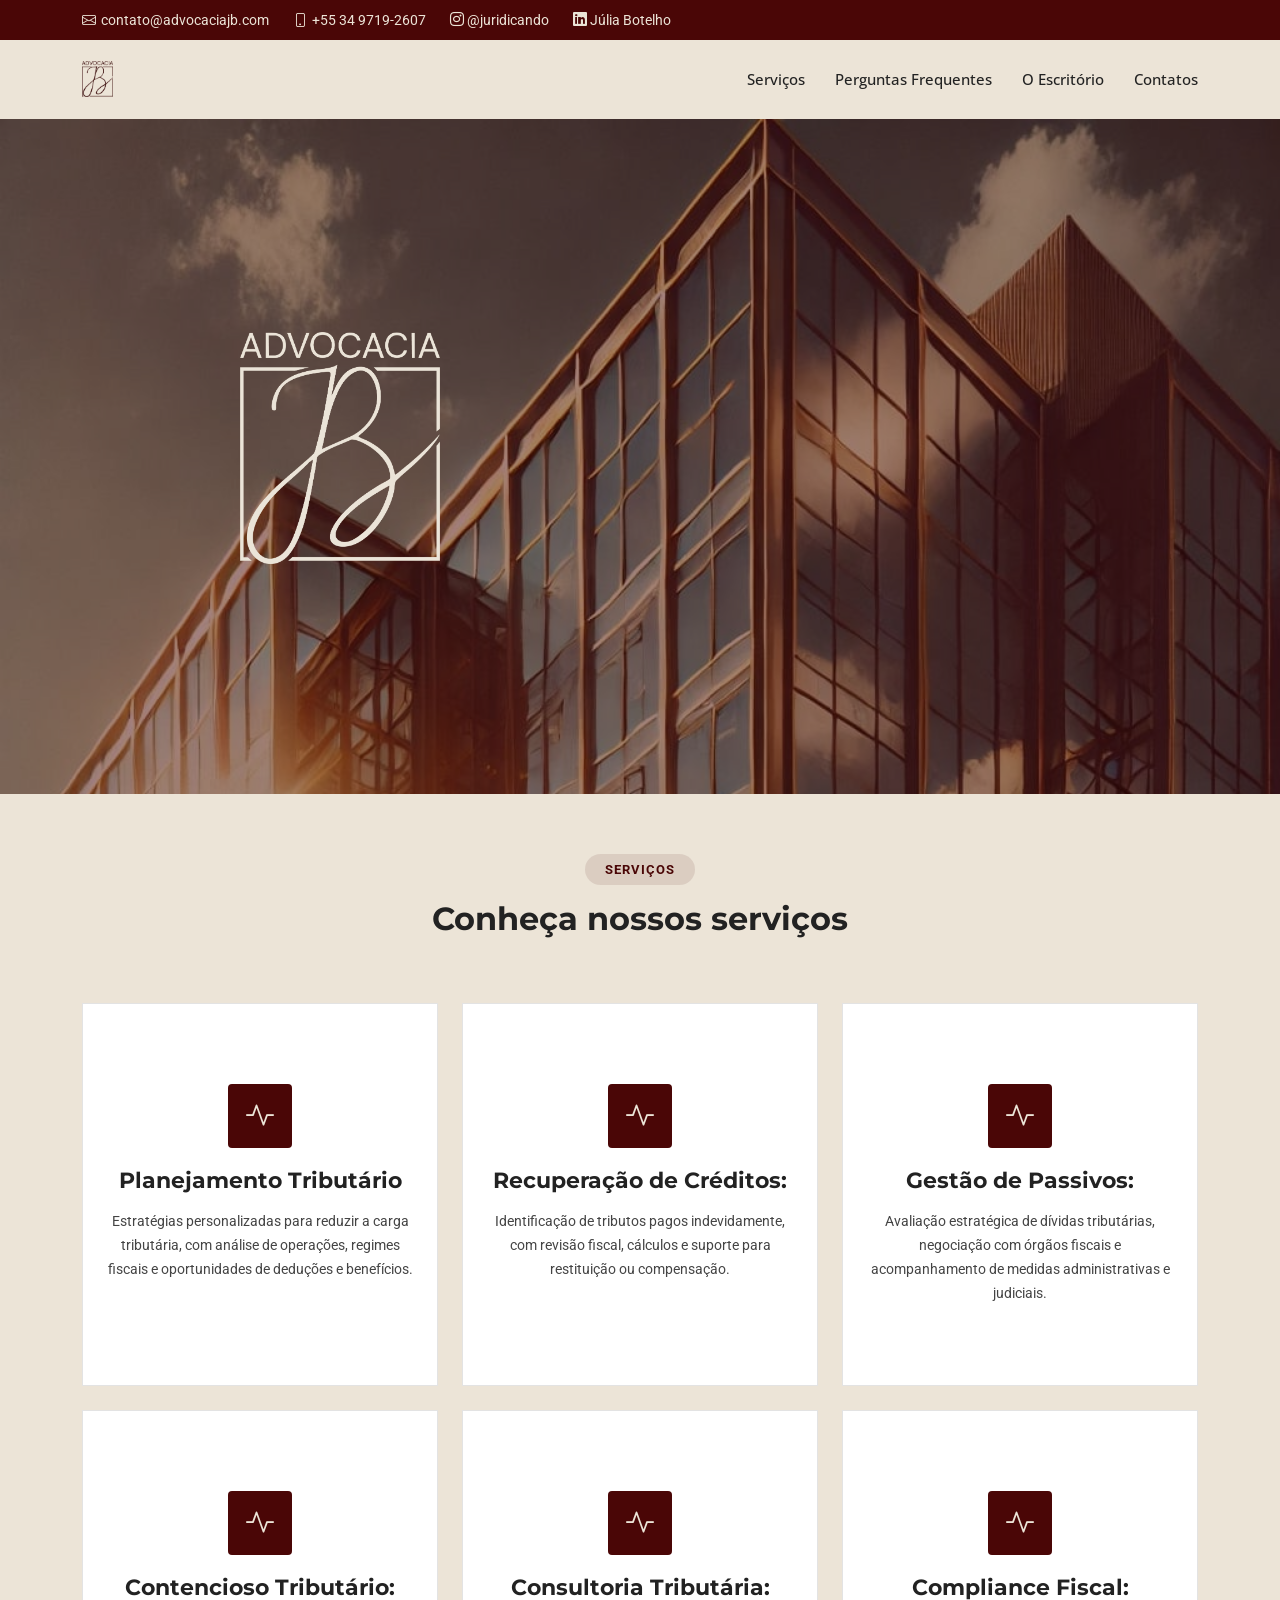
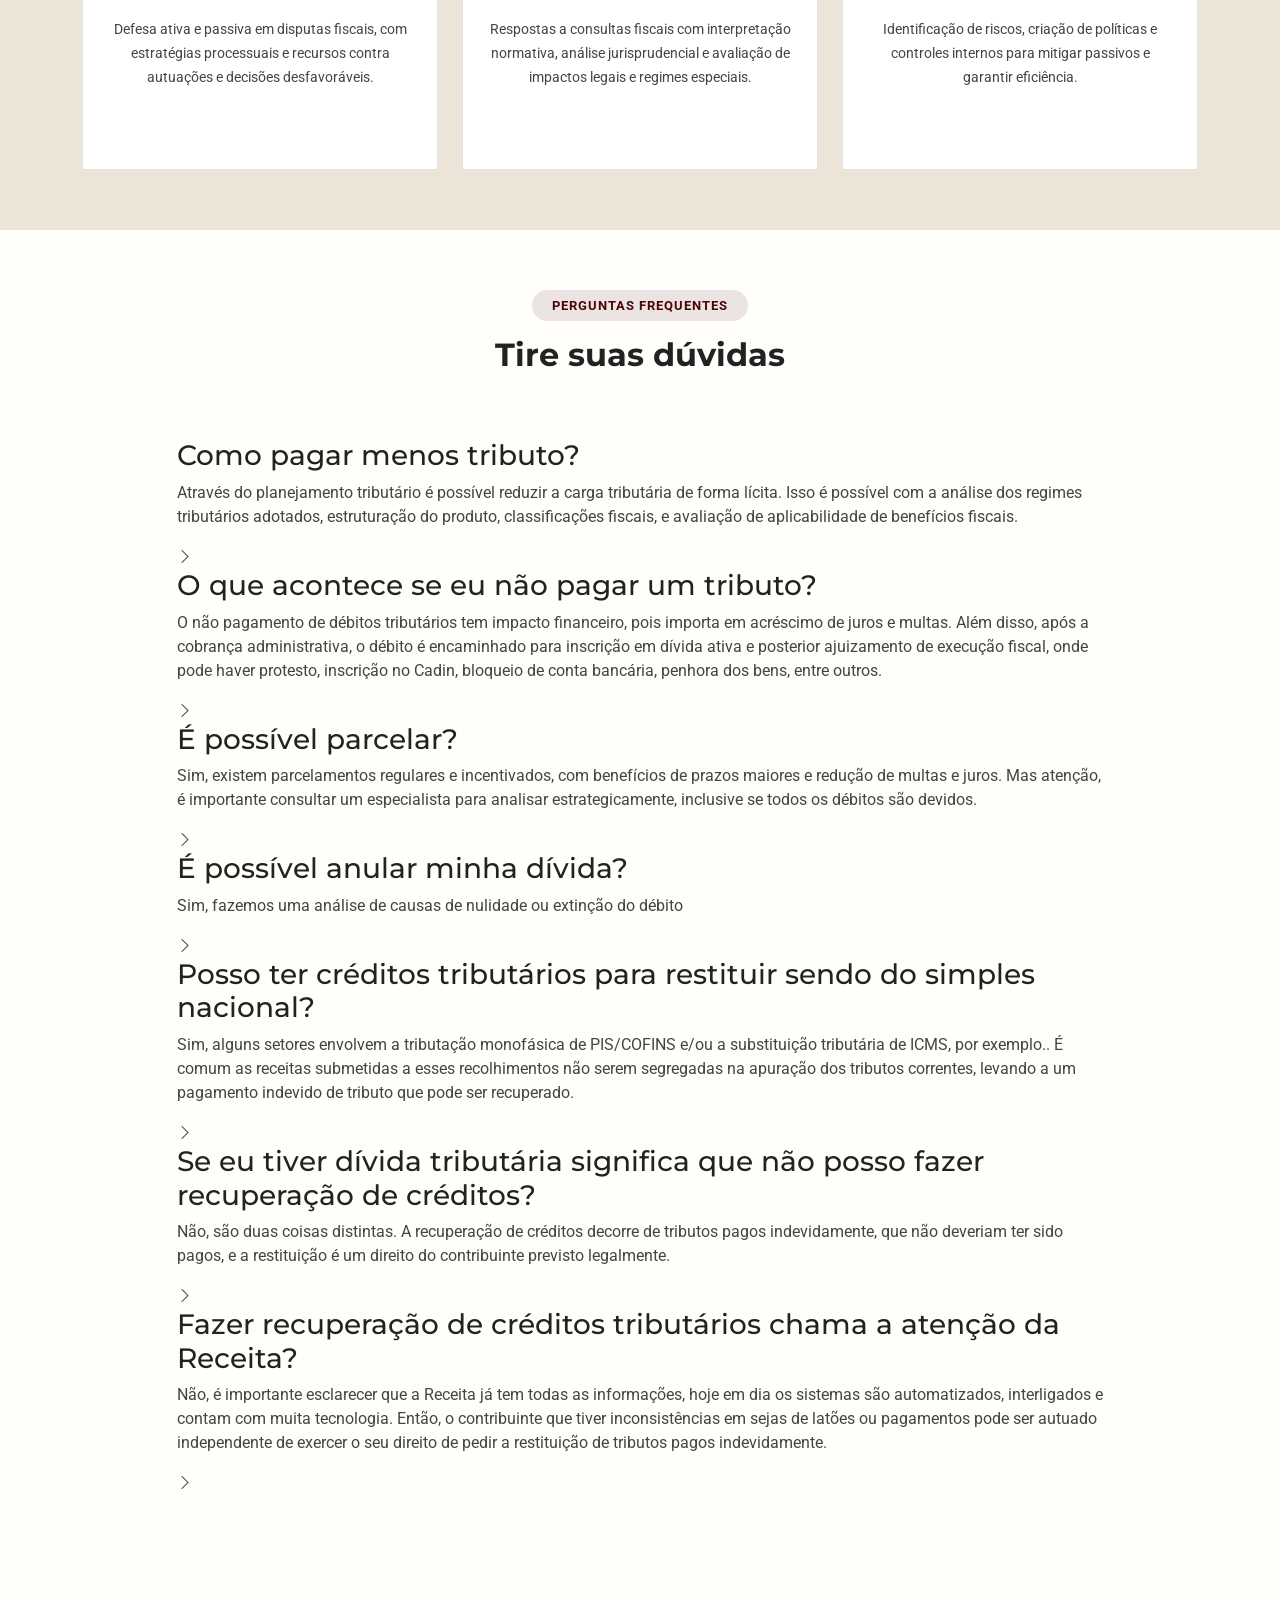
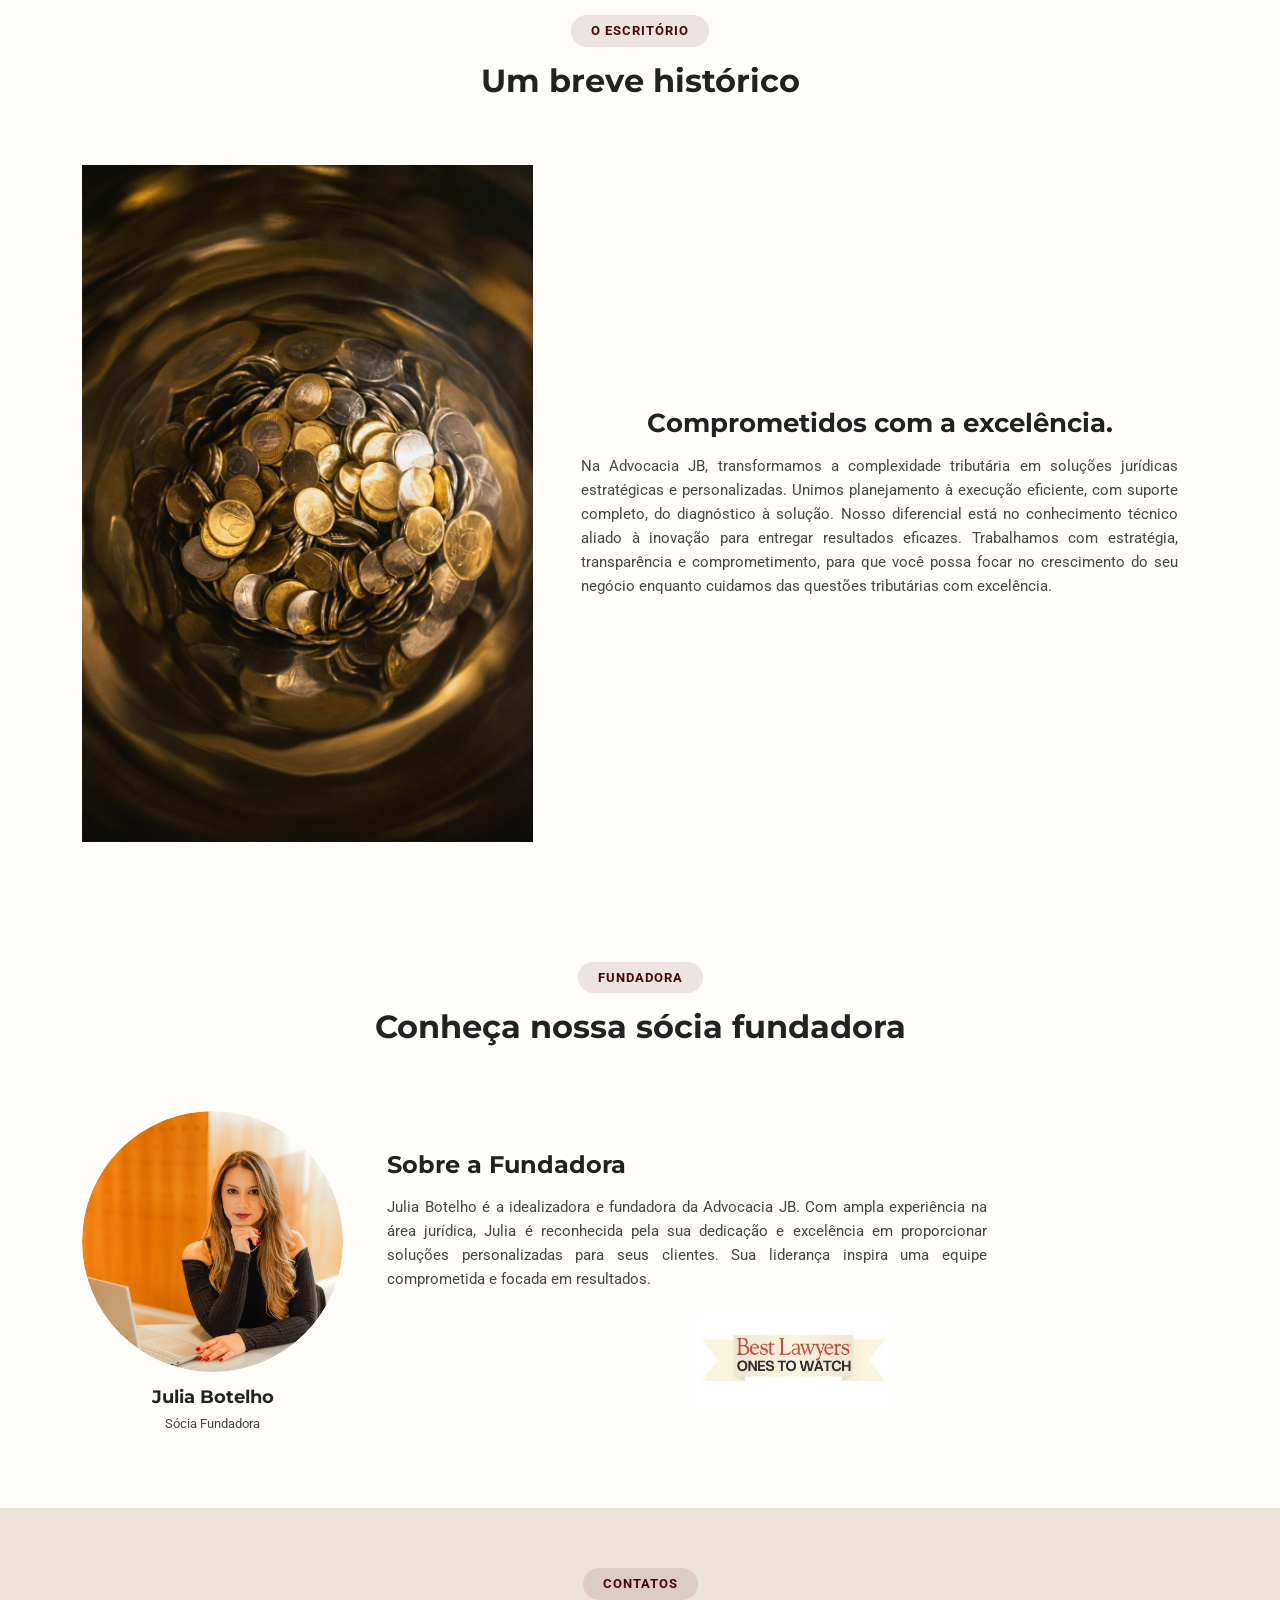
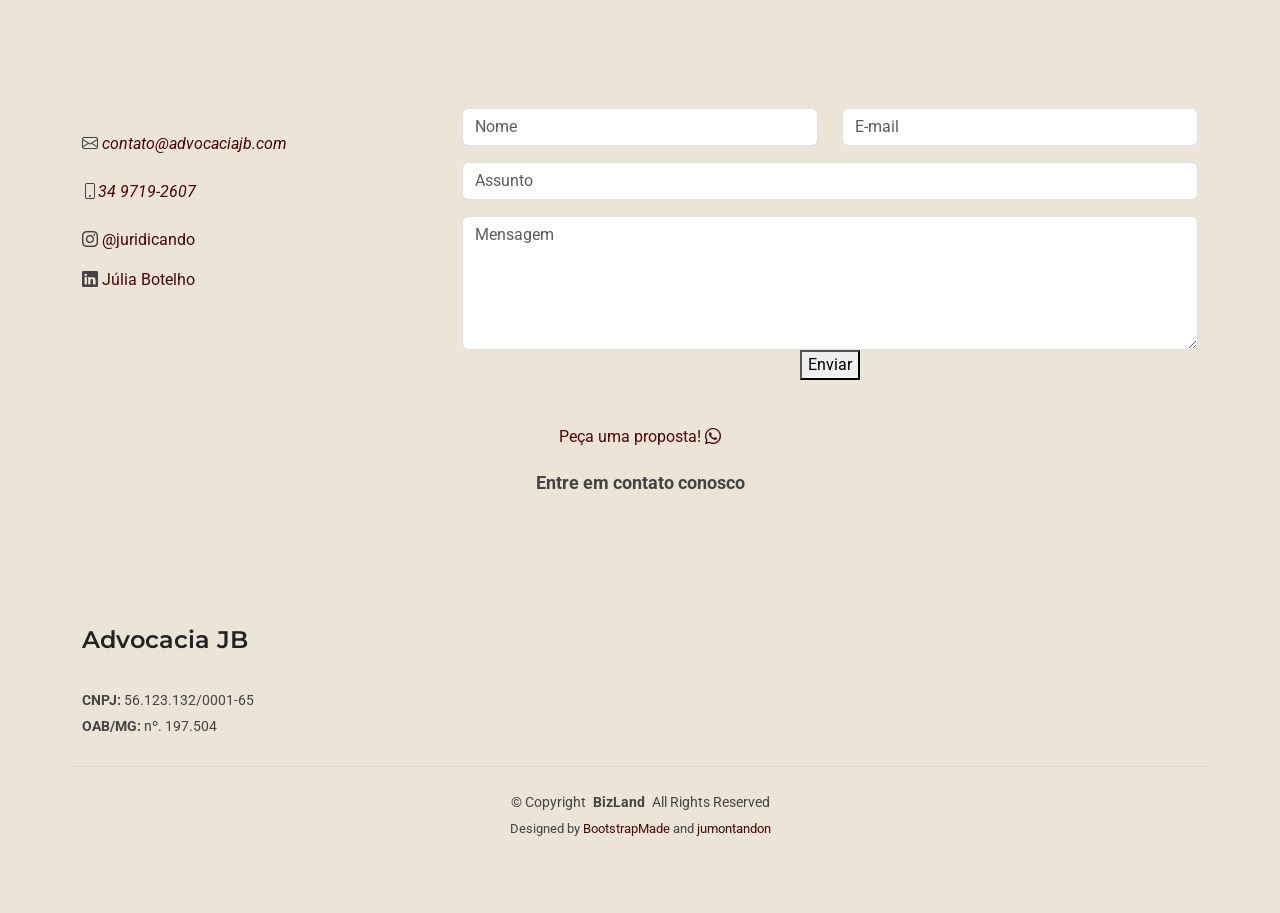
==== commit 868a5533: "correções cliente" ====
--- a/index.html
+++ b/index.html
@@ -122,7 +122,7 @@
       <!-- Section Title -->
       <div class="container section-title" data-aos="fade-up">
         <h2>Serviços</h2>
-        <p><span>Conheça nossos serviços</span> <span class="description-title">Advocacia JB</span></p>
+        <p><span>Conheça nossos serviços</span> <span class="description-title"></span></p>
       </div><!-- End Section Title -->
 
       <div class="container">
@@ -214,7 +214,7 @@
       <section id="faq" class="faq section light-background">
         <div class="container section-title" data-aos="fade-up">
           <h2>Perguntas Frequentes</h2>
-          <p><span>Tire suas dúvidas</span> <span class="description-title">Advocacia JB</span></p>
+          <p><span>Tire suas dúvidas</span> <span class="description-title"></span></p>
         </div><!-- End Section Title -->
   
         <div class="container">
@@ -385,82 +385,78 @@
     </section><!-- /Portfolio Section -->
 
        <!-- About Section -->
-    <section id="about" class="about section light-background">
-
-      <!-- Section Title -->
-      <div class="container section-title" data-aos="fade-up">
-        <h2>O Escritório</h2>
-        <p><span>Um breve histórico</span> <span class="description-title">Advocacia JB</span></p>
-      </div><!-- End Section Title -->
-
-      <div class="container">
-
-        <div class="row gy-3">
-
-          <div class="col-lg-6" data-aos="fade-up" data-aos-delay="100">
-            <img src="assets/img/moedas.jpg" alt="" class="img-fluid">
-          </div>
-
-          <div class="col-lg-6 d-flex flex-column justify-content-center" data-aos="fade-up" data-aos-delay="200">
-            <div class="about-content ps-0 ps-lg-3">
-              <h3>Comprometidos com a excelência.</h3>
-              <p id="texto-about">
-                Na Advocacia JB, transformamos a complexidade tributária em soluções jurídicas estratégicas e personalizadas. Unimos planejamento à execução eficiente, com suporte completo, do diagnóstico à solução. 
-                Nosso diferencial está no conhecimento técnico aliado à inovação para entregar resultados eficazes. Trabalhamos com estratégia, transparência e comprometimento, para que você possa focar no crescimento do seu negócio enquanto cuidamos das questões tributárias com excelência.                
-              </p>
-            </div>
-
-          </div>
-        </div>
-
-      </div>
-
-    </section><!-- /About Section -->
+       <section id="about" class="about section light-background">
+        <div class="container section-title" data-aos="fade-up">
+          <h2>O Escritório</h2>
+          <p><span>Um breve histórico</span> <span class="description-title"></span></p>
+        </div>
+      
+        <div class="container">
+          <div class="row align-items-center gy-4">
+            <!-- Imagem -->
+            <div class="col-lg-5 col-md-6 d-flex justify-content-center" data-aos="fade-up" data-aos-delay="100">
+              <img src="assets/img/moedas.jpg" alt="" class="img-fluid custom-img">
+            </div>
+      
+            <!-- Texto -->
+            <div class="col-lg-7 col-md-6 d-flex flex-column justify-content-center" data-aos="fade-up" data-aos-delay="200">
+              <div class="about-content ps-md-4">
+                <h3>Comprometidos com a excelência.</h3>
+                <p id="texto-about">
+                  Na Advocacia JB, transformamos a complexidade tributária em soluções jurídicas estratégicas e personalizadas. Unimos planejamento à execução eficiente, com suporte completo, do diagnóstico à solução. 
+                  Nosso diferencial está no conhecimento técnico aliado à inovação para entregar resultados eficazes. Trabalhamos com estratégia, transparência e comprometimento, para que você possa focar no crescimento do seu negócio enquanto cuidamos das questões tributárias com excelência.
+                </p>
+              </div>
+            </div>
+          </div>
+        </div>
+      </section>
+      <!-- /About Section -->
 
         <!-- Team Section -->
-<section id="team" class="team section light-background">
-
-  <!-- Section Title -->
-  <div class="container section-title" data-aos="fade-up">
-    <h2>Fundadora</h2>
-    <p><span>Conheça nossa sócia fundadora</span> <span class="description-title">Advocacia JB</span></p>
-  </div><!-- End Section Title -->
-  
-  <div class="container">
-    <div class="row gy-4 align-items-center">
-  
-      <!-- Foto e informações -->
-      <div class="col-lg-3 col-md-6 d-flex align-items-stretch" data-aos="fade-up" data-aos-delay="100">
-        <div class="team-member">
-          <div class="member-img">
-            <img src="assets/img/team/julia_botelho.jpg" class="img-fluid" alt="Julia Botelho" style="border-radius: 75%;">
-          </div>
-          <div class="member-info">
-            <h4>Julia Botelho</h4>
-            <span>Sócia Fundadora</span>
-          </div>
-        </div>
-      </div><!-- End Team Member -->
-  
-      <!-- Texto ao lado direito da foto -->
-      <div class="col-lg-9 col-md-6" data-aos="fade-up" data-aos-delay="200">
-        <div class="founder-description">
-          <h3>Sobre a Fundadora</h3>
-          <p id="texto-about">
-            Julia Botelho é a idealizadora e fundadora da Advocacia JB. Com ampla experiência na área jurídica, 
-            Julia é reconhecida pela sua dedicação e excelência em proporcionar soluções personalizadas para seus clientes. 
-            Sua liderança inspira uma equipe comprometida e focada em resultados.
-          </p>
-          <div style="text-align: center; margin-top: 20px;">
-            <img src="assets/img/bestlawyers.jpg" alt="bestlawyers" style="width: 25%; height: 25%; border-radius: 10px;">
-          </div>
-        </div>
-
-      </div><!-- End Text Section -->
-  
-    </div>
-  </div>
-</section><!-- /Team Section -->
+        <section id="team" class="team section light-background">
+
+          <!-- Section Title -->
+          <div class="container section-title" data-aos="fade-up">
+            <h2>Fundadora</h2>
+            <p><span>Conheça nossa sócia fundadora</span> <span class="description-title"></span></p>
+          </div><!-- End Section Title -->
+          
+          <div class="container">
+            <div class="row gy-4 align-items-center">
+          
+              <!-- Foto e informações -->
+              <div class="col-lg-3 col-md-6 d-flex align-items-stretch" data-aos="fade-up" data-aos-delay="100">
+                <div class="team-member">
+                  <div class="member-img">
+                    <img src="assets/img/team/julia_botelho.jpg" class="img-fluid" alt="Julia Botelho" style="border-radius: 75%;">
+                  </div>
+                  <div class="member-info">
+                    <h4>Julia Botelho</h4>
+                    <span>Sócia Fundadora</span>
+                  </div>
+                </div>
+              </div><!-- End Team Member -->
+          
+              <!-- Texto ao lado direito da foto -->
+              <div class="col-lg-9 col-md-6" data-aos="fade-up" data-aos-delay="200">
+                <div class="founder-description">
+                  <h3>Sobre a Fundadora</h3>
+                  <p id="texto-about">
+                    Julia Botelho é a idealizadora e fundadora da Advocacia JB. Com ampla experiência na área jurídica, 
+                    Julia é reconhecida pela sua dedicação e excelência em proporcionar soluções personalizadas para seus clientes. 
+                    Sua liderança inspira uma equipe comprometida e focada em resultados.
+                  </p>
+                  <div style="text-align: center; margin-top: 20px;">
+                    <img src="assets/img/bestlawyers.jpg" alt="bestlawyers" style="width: 25%; height: 25%; border-radius: 10px;">
+                  </div>
+                </div>
+        
+              </div><!-- End Text Section -->
+          
+            </div>
+          </div>
+        </section><!-- /Team Section -->
 
  <!-- Testimonials Section --
  <section id="testimonials" class="testimonials section dark-background">
--- a/assets/css/main.css
+++ b/assets/css/main.css
@@ -1135,54 +1135,56 @@
 /*--------------------------------------------------------------
 # About Section
 --------------------------------------------------------------*/
-.about .about-content h3 {
+/* Estilos para o contêiner do texto */
+.about-content {
+  padding: 0 20px; /* Adiciona padding para evitar que o texto encoste nas bordas */
+  max-width: 100%; /* Garante que o conteúdo não ultrapasse a largura do contêiner */
+  word-wrap: break-word; /* Quebra palavras longas */
+  overflow-wrap: break-word; /* Garante que o texto quebre corretamente */
+  word-break: break-word; /* Quebra palavras longas para evitar overflow */
+  white-space: normal; /* Garante que o texto quebre corretamente */
+  overflow: visible; /* Garante que o texto não seja cortado */
+}
+
+/* Estilos para o título */
+.about-content h3 {
   font-weight: 700;
   font-size: 26px;
-}
-
-.about .about-content ul {
-  list-style: none;
-  padding: 0;
-}
-
-.about .about-content ul li {
-  display: flex;
-  align-items: flex-start;
-  margin-bottom: 35px;
-}
-
-.about .about-content ul li:first-child {
-  margin-top: 35px;
-}
-
-.about .about-content ul i {
-  background: var(--surface-color);
-  box-shadow: 0px 6px 15px rgba(0, 0, 0, 0.1);
-  display: flex;
-  align-items: center;
-  justify-content: center;
-  flex-shrink: 0;
-  width: 64px;
-  height: 64px;
-  font-size: 24px;
-  margin-right: 15px;
-  color: var(--accent-color);
-  border-radius: 50px;
-}
-
-.about .about-content ul h4 {
-  font-size: 18px;
-  font-weight: 600;
-}
-
-.about .about-content ul p {
-  font-size: 15px;
-}
-
-.about .about-content p:last-child {
-  margin-bottom: 0;
-}
-
+  text-align: center;
+  margin-bottom: 15px; /* Adiciona espaço abaixo do título */
+}
+
+/* Estilos para o parágrafo */
+.about-content p {
+  font-size: 16px; /* Tamanho base da fonte */
+  line-height: 1.6; /* Espaçamento entre linhas para melhor legibilidade */
+  text-align: justify; /* Texto justificado */
+  margin: 0; /* Remove margens padrão */
+  max-width: 100%; /* Garante que o texto não ultrapasse a largura do contêiner */
+}
+
+/* Ajustes para telas médias */
+@media (max-width: 992px) {
+  .about-content h3 {
+    font-size: 22px; /* Reduz o tamanho da fonte do título */
+  }
+
+  .about-content p {
+    font-size: 14px; /* Reduz o tamanho da fonte do texto */
+  }
+}
+
+/* Ajustes para telas pequenas */
+@media (max-width: 768px) {
+  .about-content h3 {
+    font-size: 20px; /* Título menor para telas pequenas */
+  }
+
+  .about-content p {
+    font-size: 13px; /* Fonte menor para telas pequenas */
+    text-align: center; /* Centraliza o texto em telas pequenas */
+  }
+}
 /*--------------------------------------------------------------
 # Skills Section
 --------------------------------------------------------------*/
@@ -1578,16 +1580,6 @@
 /*--------------------------------------------------------------
 # Team Section
 --------------------------------------------------------------*/
-/* .team .team-member {
-  background-color: transparent;
-  box-shadow: none;
-  overflow: hidden;
-  border-radius: 50%;
-  width: 150px;
-  height: 150px;
-  margin: 0 auto;
-} */
-
 .team .team-member .member-img {
   position: relative;
   overflow: hidden;
@@ -1596,7 +1588,7 @@
 
 .team .team-member .member-img img {
   width: 100%;
-  height: 100%;
+  height: auto; /* Ajusta a altura automaticamente */
   object-fit: cover;
 }
 
@@ -1636,14 +1628,45 @@
   color: var(--default-color);
 }
 
-@media (max-width: 767px) {
+@media (max-width: 992px) {
   .team .team-member {
-    width: 120px;
-    height: 120px;
+    display: flex;
+    justify-content: center;
+  }
+
+  .team .team-member .member-img {
+    width: 180px; /* Ajusta a largura da imagem */
+    height: 180px;
   }
 
   .founder-description {
-    padding-left: 0;
+    padding-left: 10px;
+    text-align: center;
+  }
+
+  .founder-description h3 {
+    font-size: 22px;
+  }
+
+  .founder-description p {
+    font-size: 15px;
+  }
+}
+
+@media (max-width: 768px) {
+  .team .team-member {
+    width: 100%;
+    display: flex;
+    justify-content: center;
+  }
+
+  .team .team-member .member-img {
+    width: 150px;
+    height: 150px;
+  }
+
+  .founder-description {
+    padding: 10px;
     text-align: center;
   }
 
@@ -1655,6 +1678,12 @@
     font-size: 14px;
   }
 }
+
+@media (max-width: 576px) {
+  .team .team-member {
+    display: flex;
+    flex-direction: co
+
 /*--------------------------------------------------------------
 # Pricing Section
 --------------------------------------------------------------*/
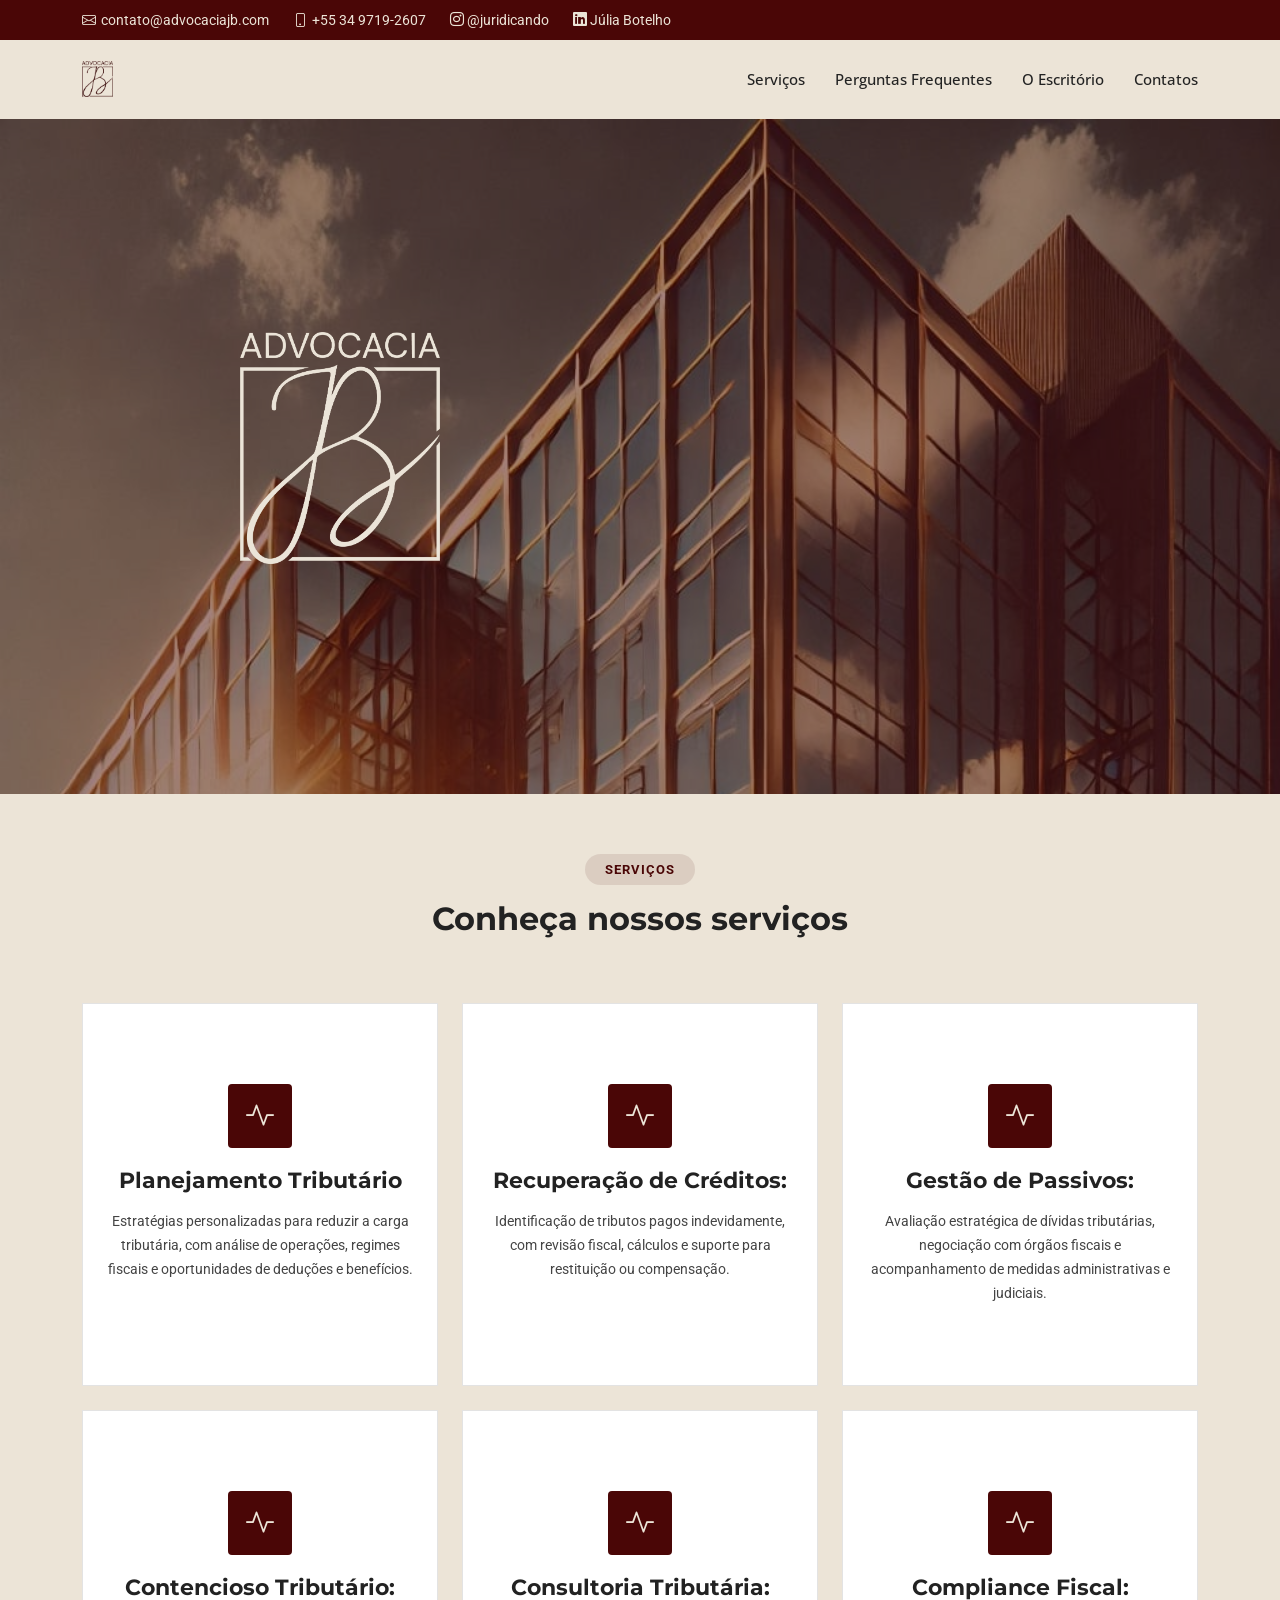
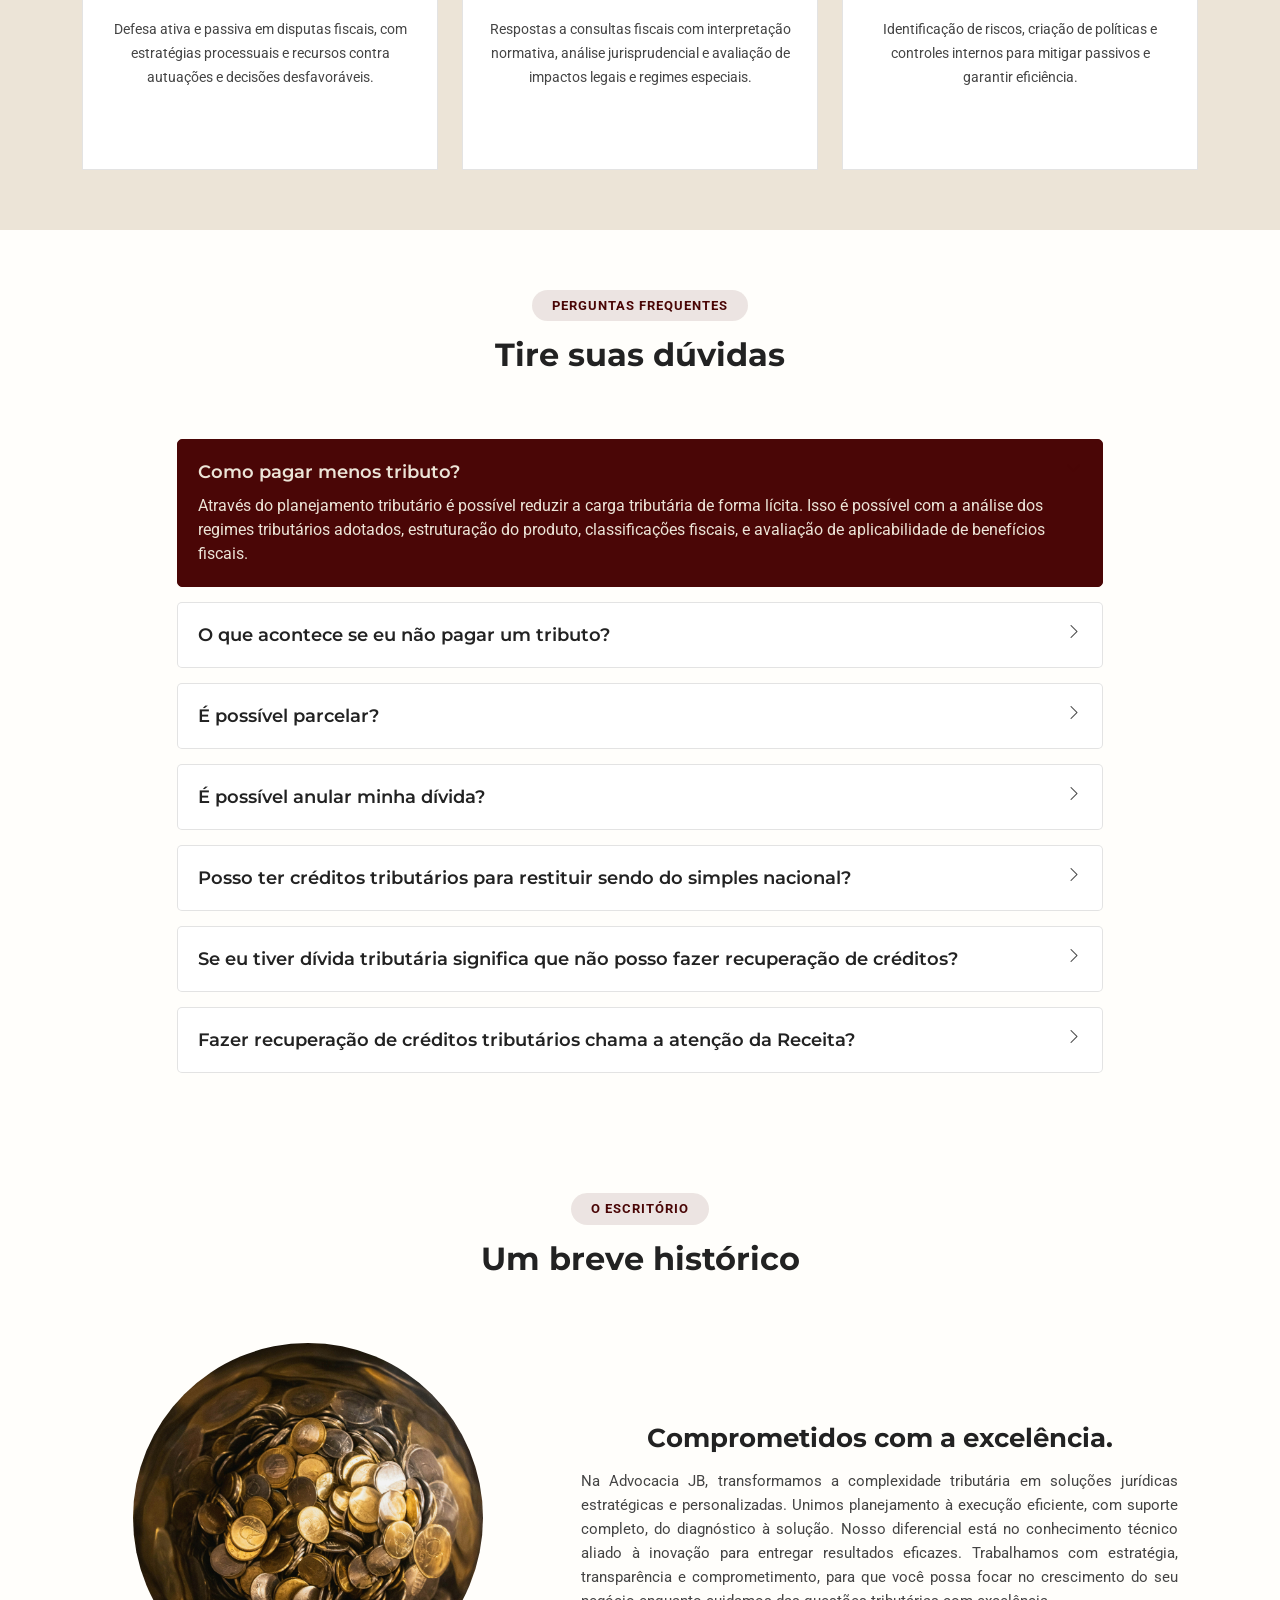
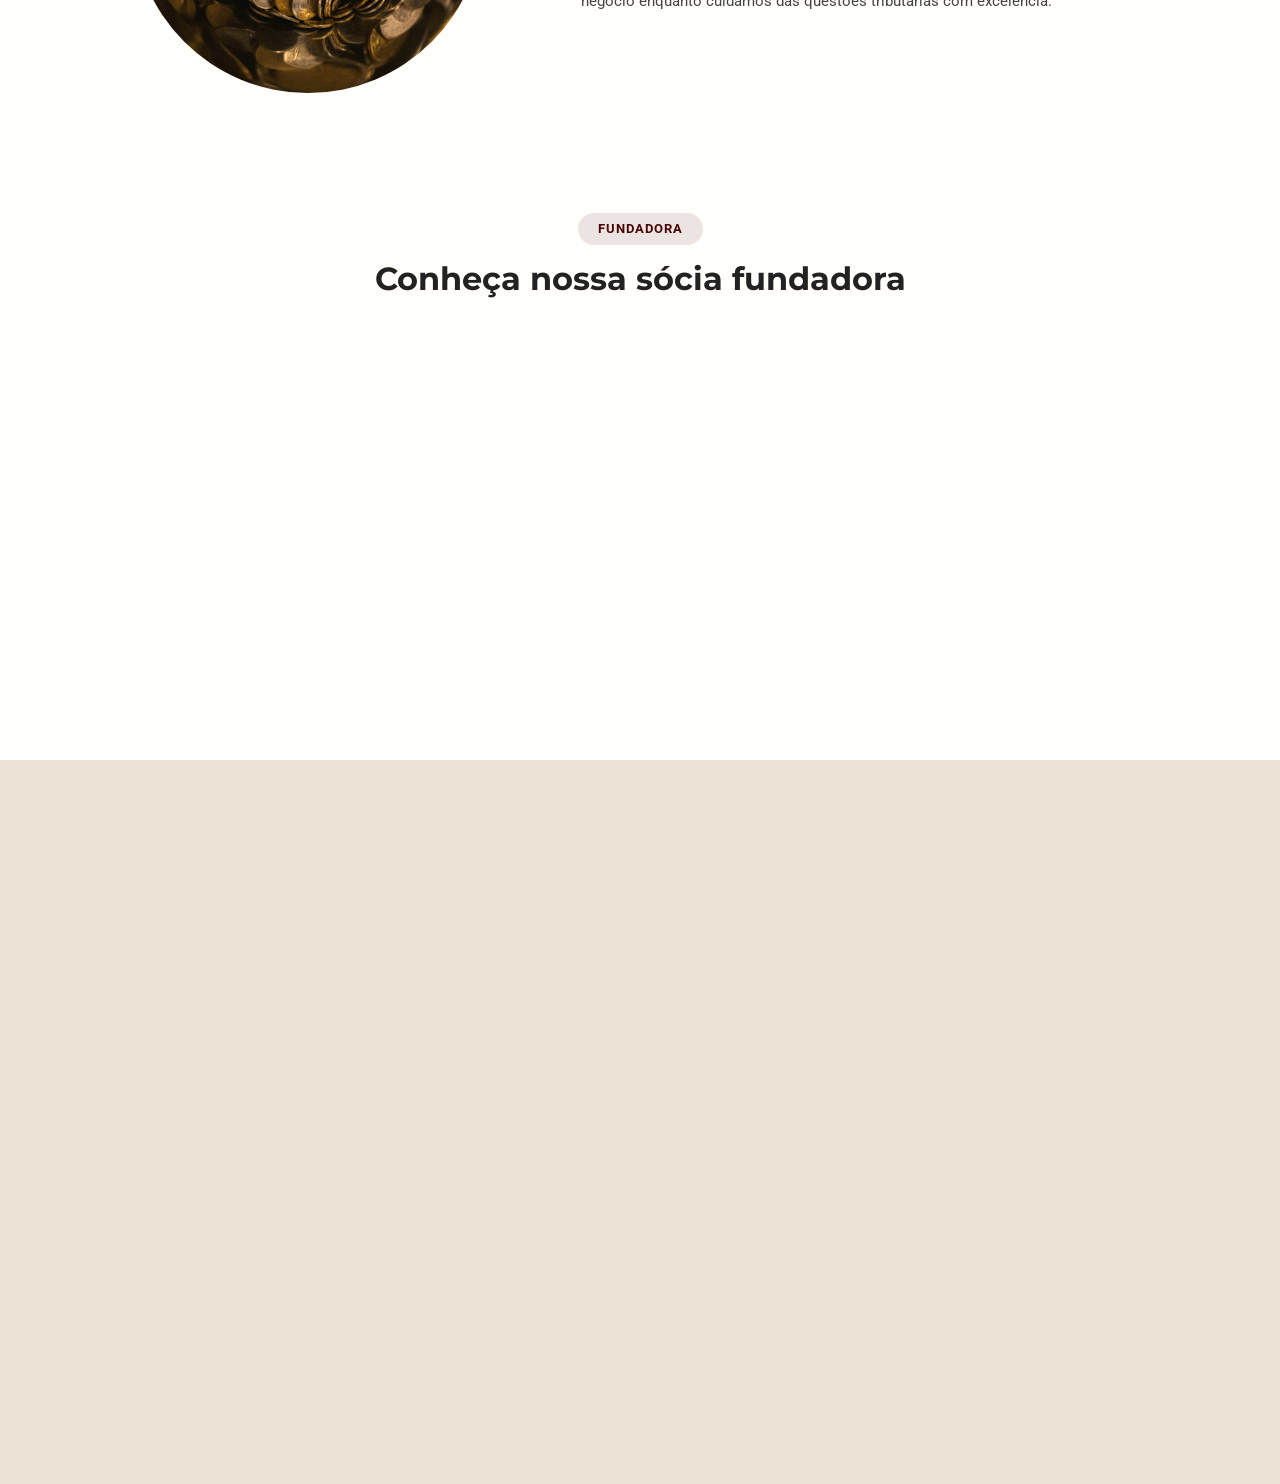
==== commit b1735b48: "ajustes" ====
--- a/index.html
+++ b/index.html
@@ -395,7 +395,7 @@
           <div class="row align-items-center gy-4">
             <!-- Imagem -->
             <div class="col-lg-5 col-md-6 d-flex justify-content-center" data-aos="fade-up" data-aos-delay="100">
-              <img src="assets/img/moedas.jpg" alt="" class="img-fluid custom-img">
+              <img id="moedas" src="assets/img/moedas.jpg" alt="" class="img-fluid custom-img">
             </div>
       
             <!-- Texto -->
@@ -426,23 +426,27 @@
             <div class="row gy-4 align-items-center">
           
               <!-- Foto e informações -->
-              <div class="col-lg-3 col-md-6 d-flex align-items-stretch" data-aos="fade-up" data-aos-delay="100">
-                <div class="team-member">
+              <div class="col-lg-3 col-md-6 d-flex justify-content-center" data-aos="fade-up" data-aos-delay="100">
+                <div class="team-member text-center">
                   <div class="member-img">
-                    <img src="assets/img/team/julia_botelho.jpg" class="img-fluid" alt="Julia Botelho" style="border-radius: 75%;">
+                    <img src="assets/img/team/julia_botelho.jpg" class="img-fluid" alt="Julia Botelho">
                   </div>
                   <div class="member-info">
                     <h4>Julia Botelho</h4>
                     <span>Sócia Fundadora</span>
                   </div>
                 </div>
-              </div><!-- End Team Member -->
+              </div>
+              <!-- End Team Member -->
           
               <!-- Texto ao lado direito da foto -->
               <div class="col-lg-9 col-md-6" data-aos="fade-up" data-aos-delay="200">
                 <div class="founder-description">
+                  <br>
+                  <br>
+                  <br>
                   <h3>Sobre a Fundadora</h3>
-                  <p id="texto-about">
+                  <p id="texto-about" style="word-wrap: break-word; overflow-wrap: break-word; max-width: 100%;">
                     Julia Botelho é a idealizadora e fundadora da Advocacia JB. Com ampla experiência na área jurídica, 
                     Julia é reconhecida pela sua dedicação e excelência em proporcionar soluções personalizadas para seus clientes. 
                     Sua liderança inspira uma equipe comprometida e focada em resultados.
@@ -588,11 +592,11 @@
                 </div>-->
 <br>
                 <div class="email">
-                    <i class="bi bi-envelope"><a href="mailto:contact@example.com"> contato@advocaciajb.com</a></i> 
+                    <i class="bi bi-envelope"></i> <a href="mailto:contact@example.com"> contato@advocaciajb.com</a>
                 </div>
                 <br>
                 <div class="phone">
-                    <i class="bi bi-phone"><a href="https://wa.me/553497192607?text=Olá,%20gostaria%20de%20solicitar%20uma%20proposta">34 9719-2607</a></i>
+                    <i class="bi bi-phone"></i> <a href="https://wa.me/553497192607?text=Olá,%20gostaria%20de%20solicitar%20uma%20proposta">34 9719-2607</a>
                     
                 </div>
                 <br>
@@ -608,6 +612,15 @@
                       <a href="https://www.linkedin.com/in/julia-botelho/ 
                       " class="social-icon" target="_blank">
                            Júlia Botelho
+                      </a>
+                  </p>
+                  <p>
+                      <a href="https://www.linkedin.com/in/julia-botelho/ 
+                      " class="social-icon" target="_blank">
+                      CNPJ: 56.123.132/0001-65
+<br>
+<br>
+                      OAB/MG: nº. 197.504
                       </a>
                   </p>
               </div>
@@ -654,7 +667,7 @@
 </section><!-- End Contact Section -->
   </main>
 
-  <footer id="footer" class="footer">
+  <!-- <footer id="footer" class="footer">
 
  
 
--- a/assets/css/main.css
+++ b/assets/css/main.css
@@ -1185,6 +1185,13 @@
     text-align: center; /* Centraliza o texto em telas pequenas */
   }
 }
+
+#moedas {
+  object-fit: cover;
+  width: 350px;
+  height: 350px;
+  border-radius: 50%;
+}
 /*--------------------------------------------------------------
 # Skills Section
 --------------------------------------------------------------*/
@@ -1588,7 +1595,7 @@
 
 .team .team-member .member-img img {
   width: 100%;
-  height: auto; /* Ajusta a altura automaticamente */
+  height: 100%;
   object-fit: cover;
 }
 
@@ -1628,45 +1635,14 @@
   color: var(--default-color);
 }
 
-@media (max-width: 992px) {
+@media (max-width: 767px) {
   .team .team-member {
-    display: flex;
-    justify-content: center;
-  }
-
-  .team .team-member .member-img {
-    width: 180px; /* Ajusta a largura da imagem */
-    height: 180px;
+    width: 120px;
+    height: 120px;
   }
 
   .founder-description {
-    padding-left: 10px;
-    text-align: center;
-  }
-
-  .founder-description h3 {
-    font-size: 22px;
-  }
-
-  .founder-description p {
-    font-size: 15px;
-  }
-}
-
-@media (max-width: 768px) {
-  .team .team-member {
-    width: 100%;
-    display: flex;
-    justify-content: center;
-  }
-
-  .team .team-member .member-img {
-    width: 150px;
-    height: 150px;
-  }
-
-  .founder-description {
-    padding: 10px;
+    padding-left: 0;
     text-align: center;
   }
 
@@ -1678,12 +1654,6 @@
     font-size: 14px;
   }
 }
-
-@media (max-width: 576px) {
-  .team .team-member {
-    display: flex;
-    flex-direction: co
-
 /*--------------------------------------------------------------
 # Pricing Section
 --------------------------------------------------------------*/
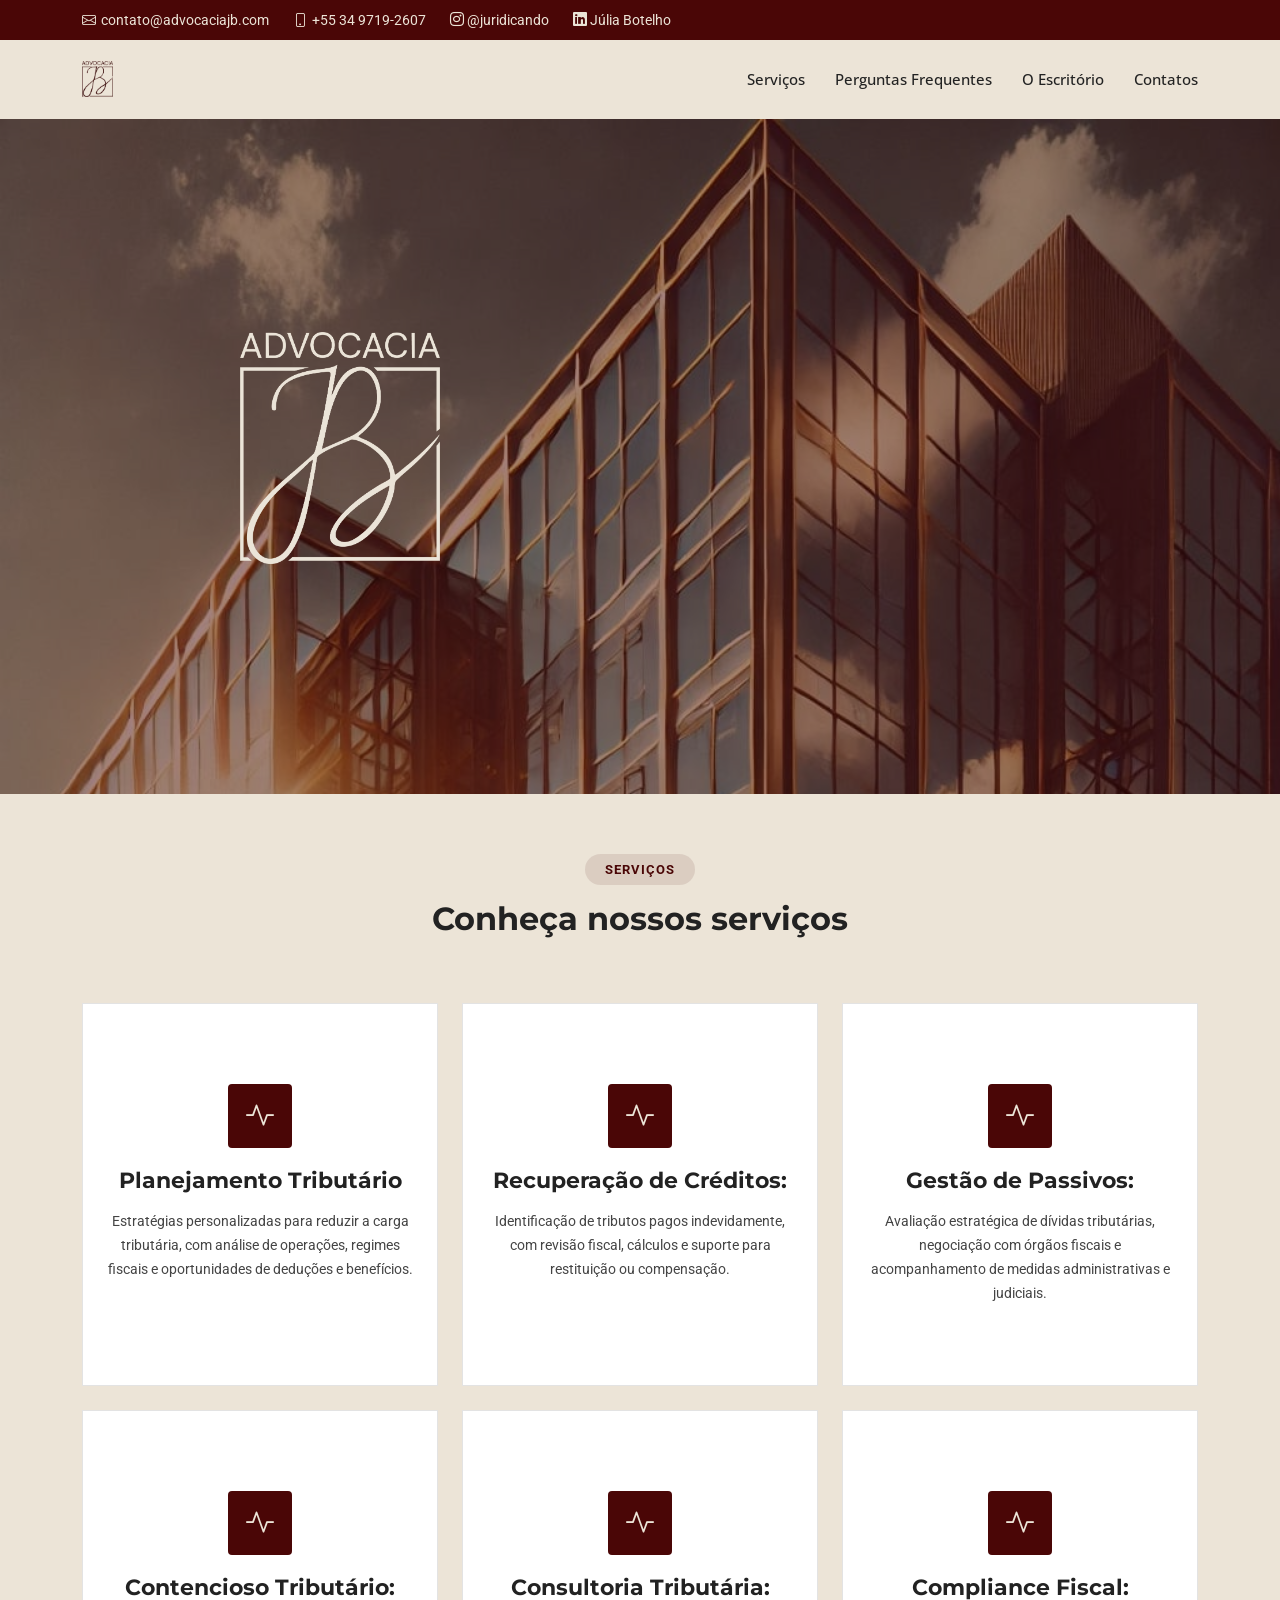
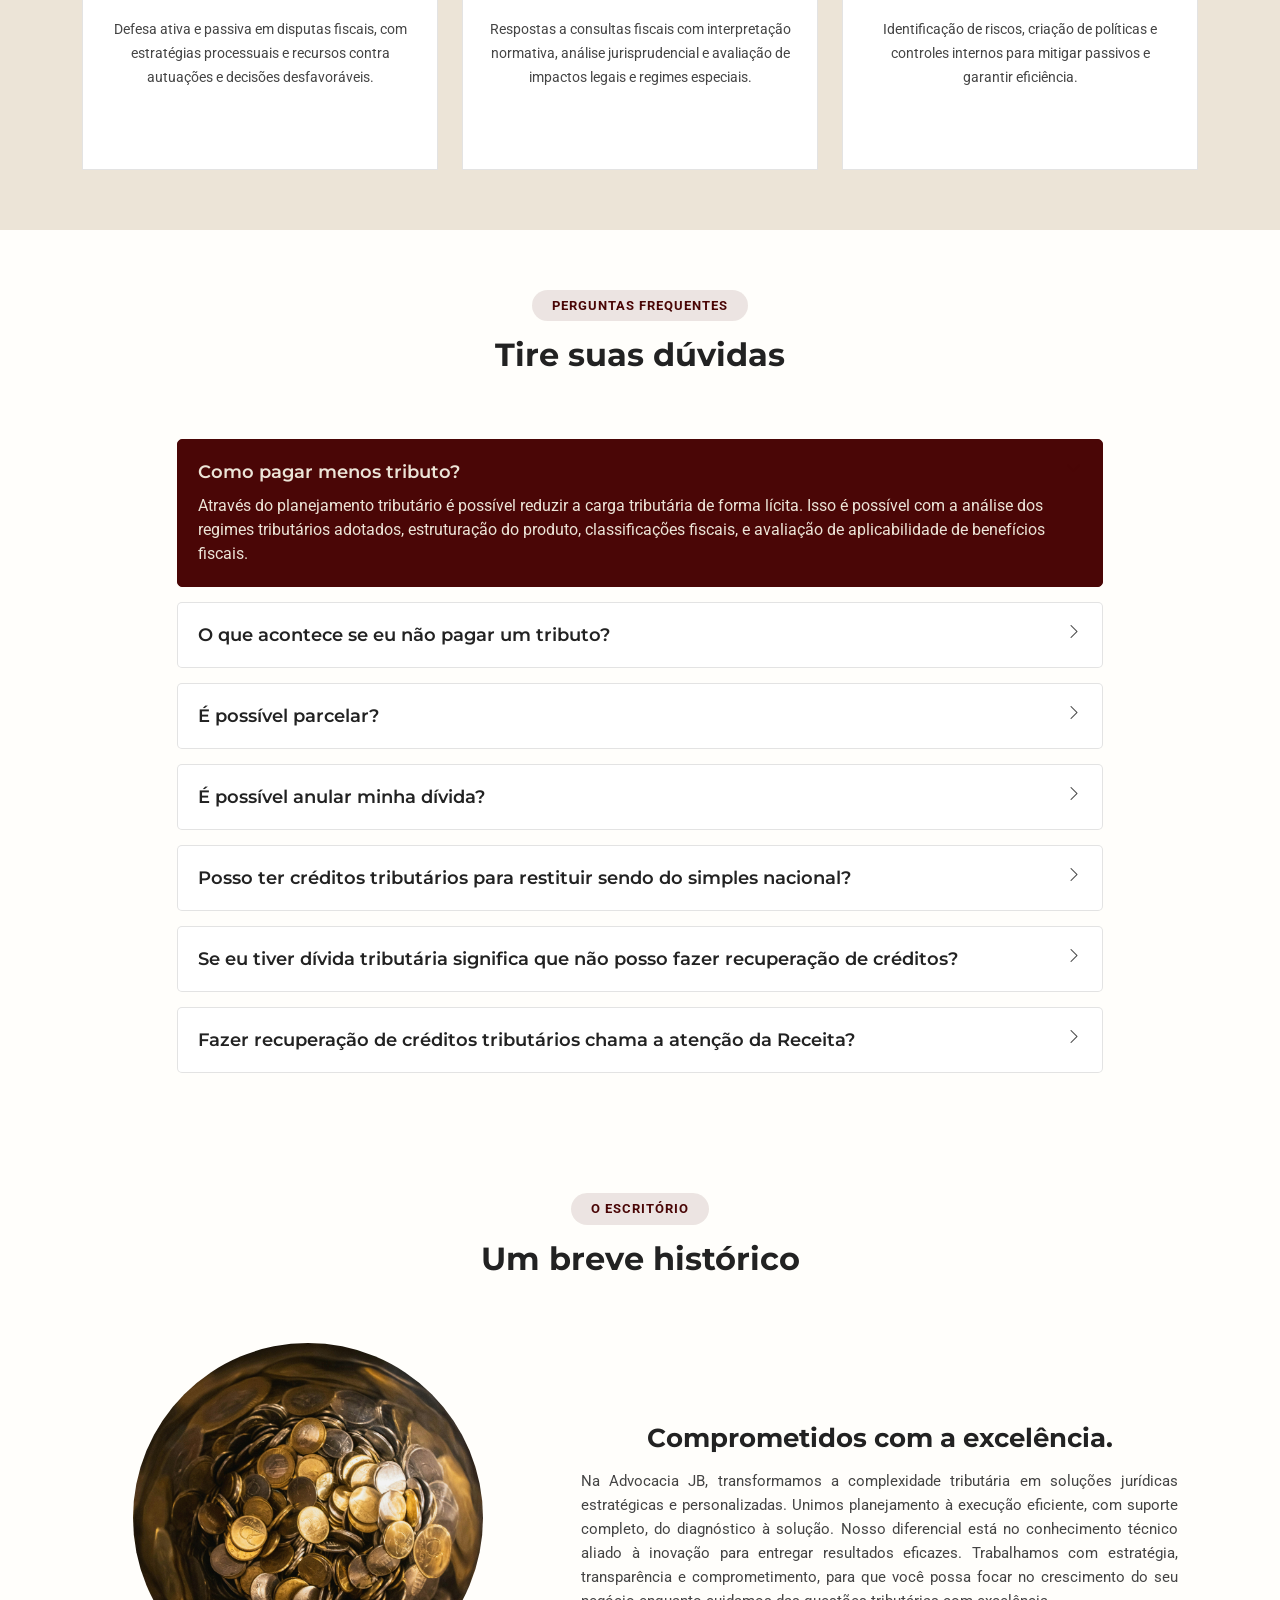
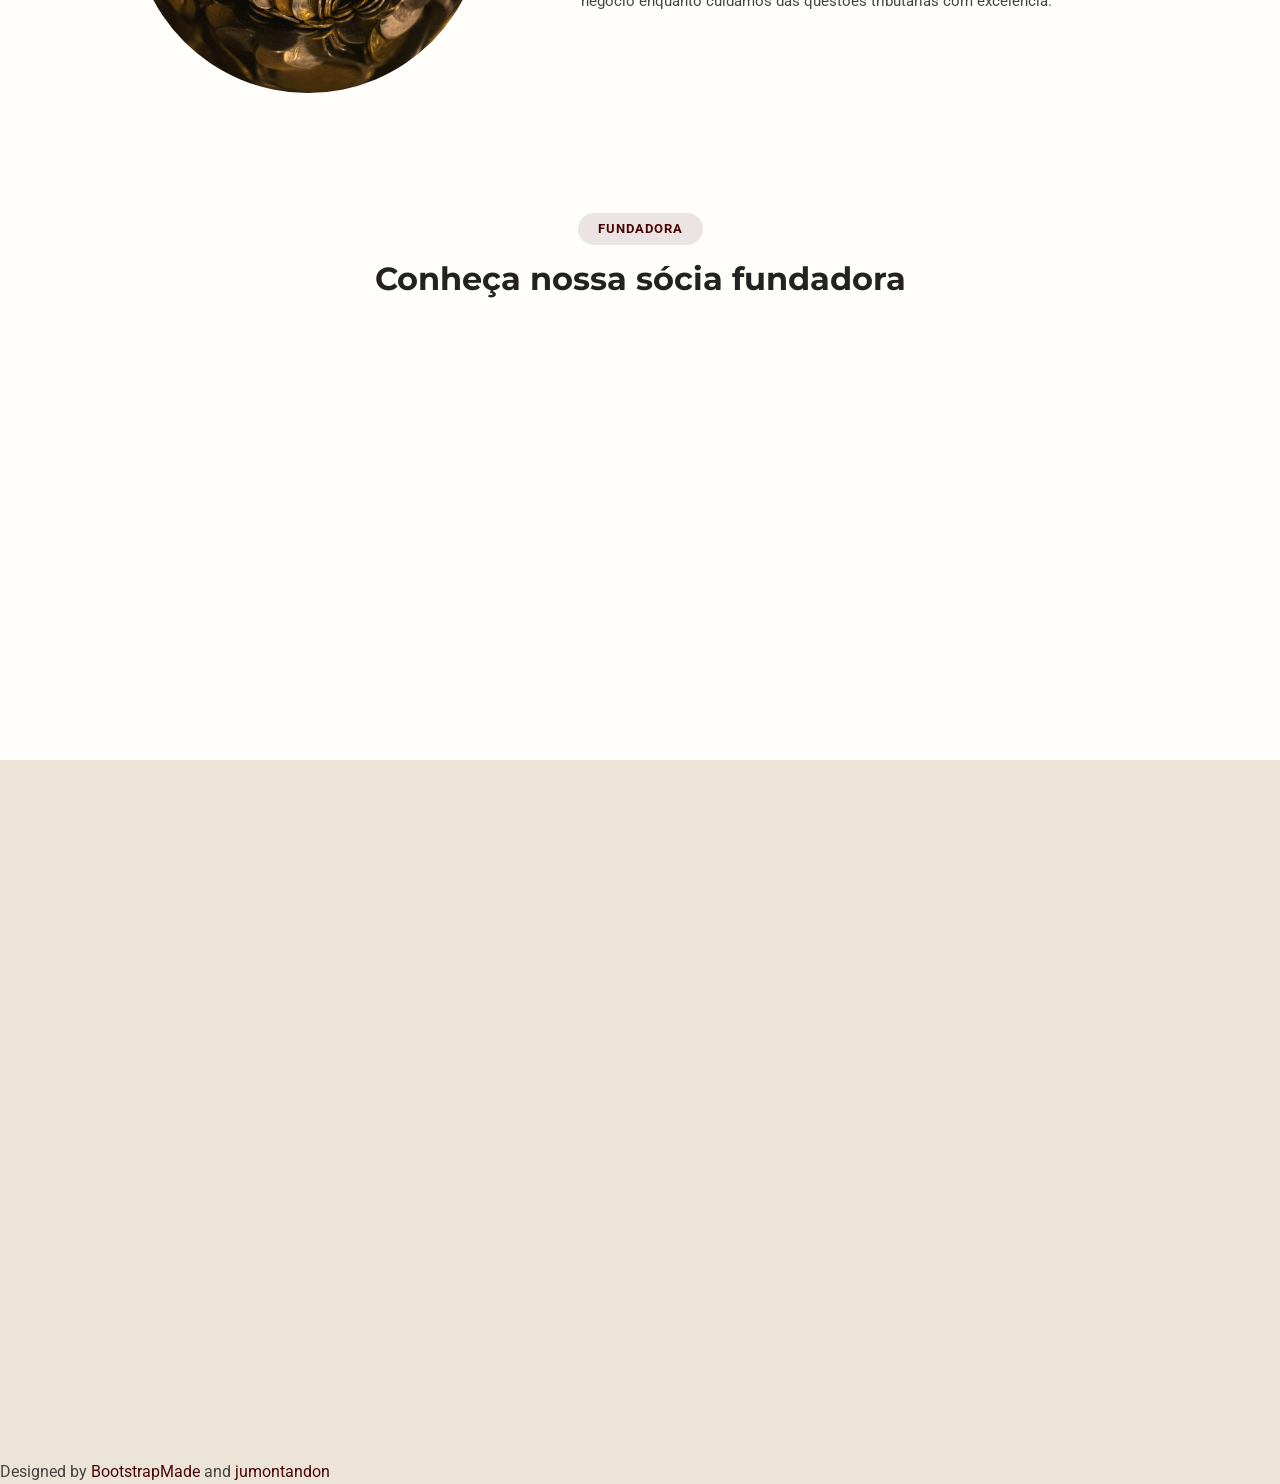
==== commit 4faa7fa9: "ajustes 2" ====
--- a/index.html
+++ b/index.html
@@ -581,8 +581,7 @@
         <div class="section-title">
             <h2>Contatos</h2>
         </div>
-        <div class="row mt-5">
-
+        <div class="row mt-2">
             <div class="col-lg-4">
                 <div class="info">
                   <!--<div class="address">
@@ -590,7 +589,6 @@
                   Bairro pipip
                   Uberlândia/MG
                 </div>-->
-<br>
                 <div class="email">
                     <i class="bi bi-envelope"></i> <a href="mailto:contact@example.com"> contato@advocaciajb.com</a>
                 </div>
--- a/assets/css/main.css
+++ b/assets/css/main.css
@@ -1192,6 +1192,19 @@
   height: 350px;
   border-radius: 50%;
 }
+
+/* Ajustes para telas pequenas */
+@media (max-width: 768px) {
+  #moedas {
+    width: 200px; /* Ajuste o tamanho conforme necessário */
+    height: 200px; /* Ajuste o tamanho conforme necessário */
+  }
+
+  .about-content p {
+    font-size: 13px;
+    text-align: center; /* Centraliza o texto em telas pequenas */
+  }
+}
 /*--------------------------------------------------------------
 # Skills Section
 --------------------------------------------------------------*/
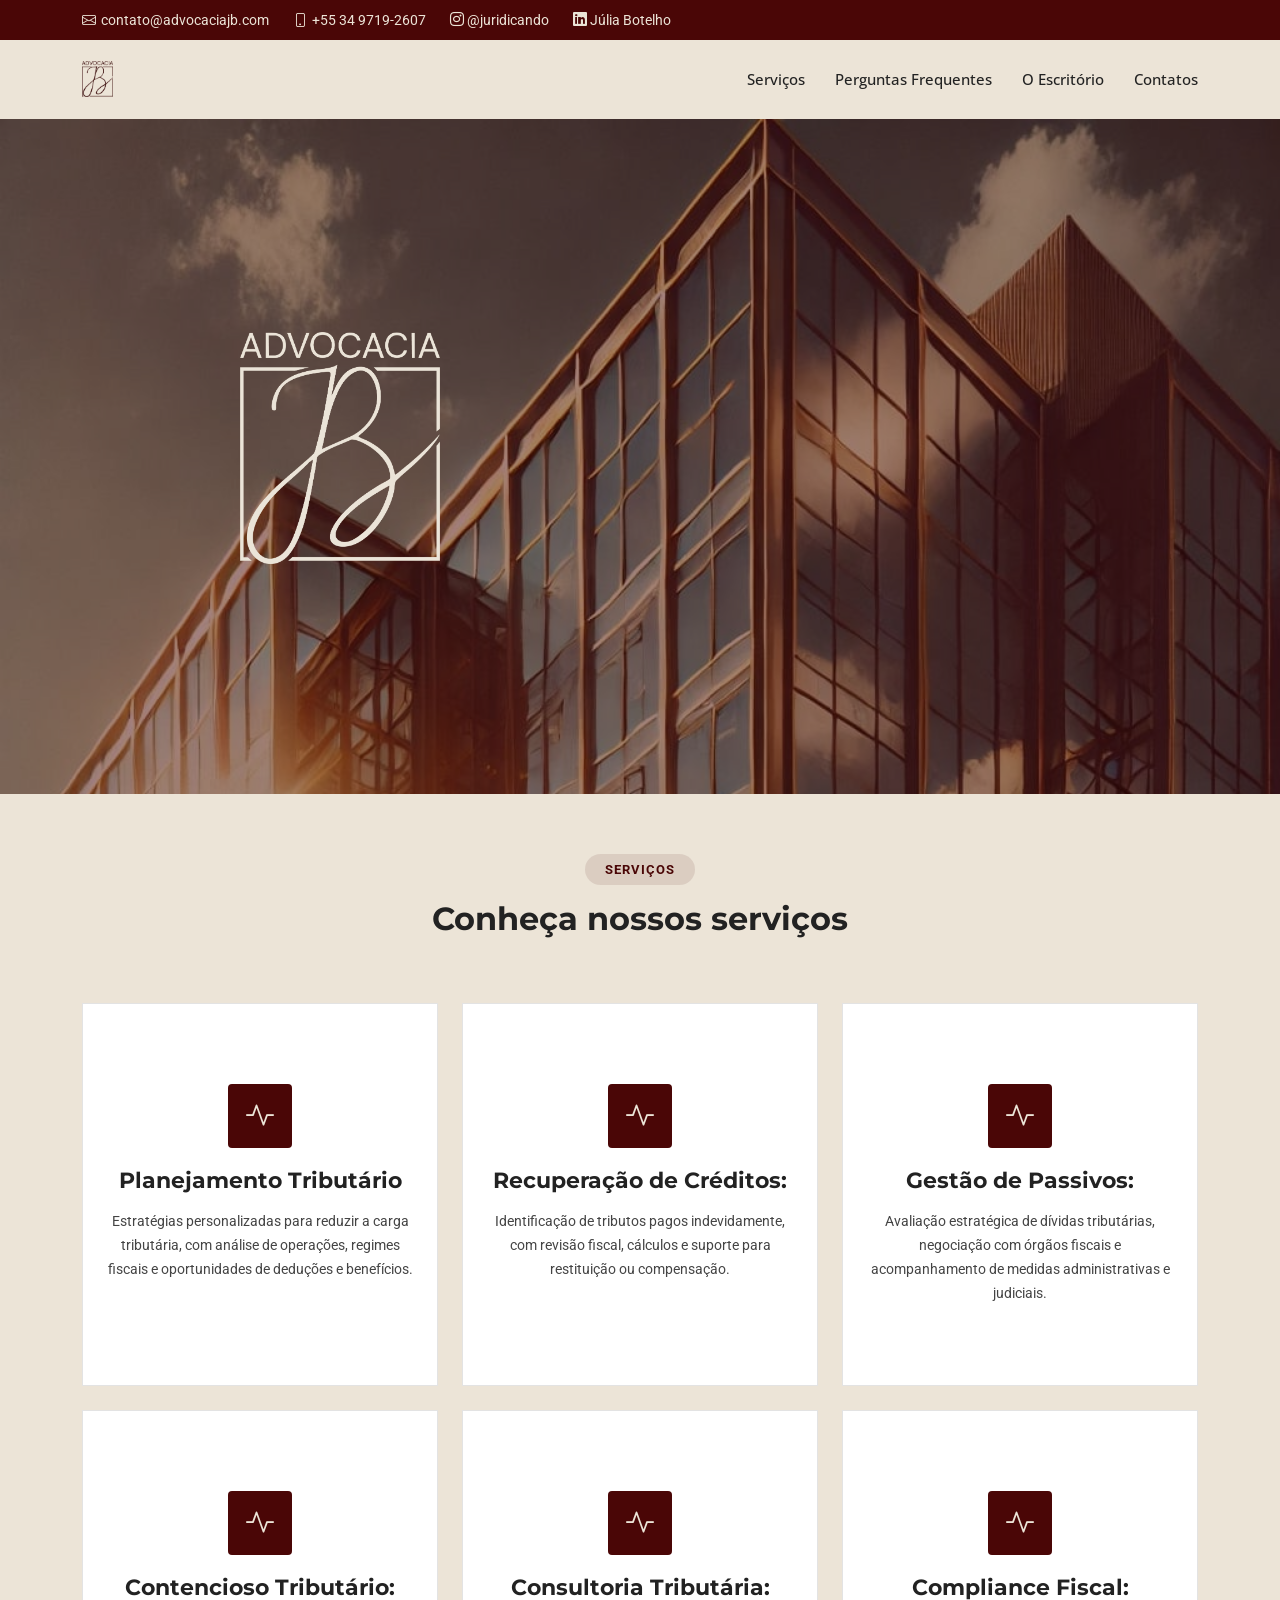
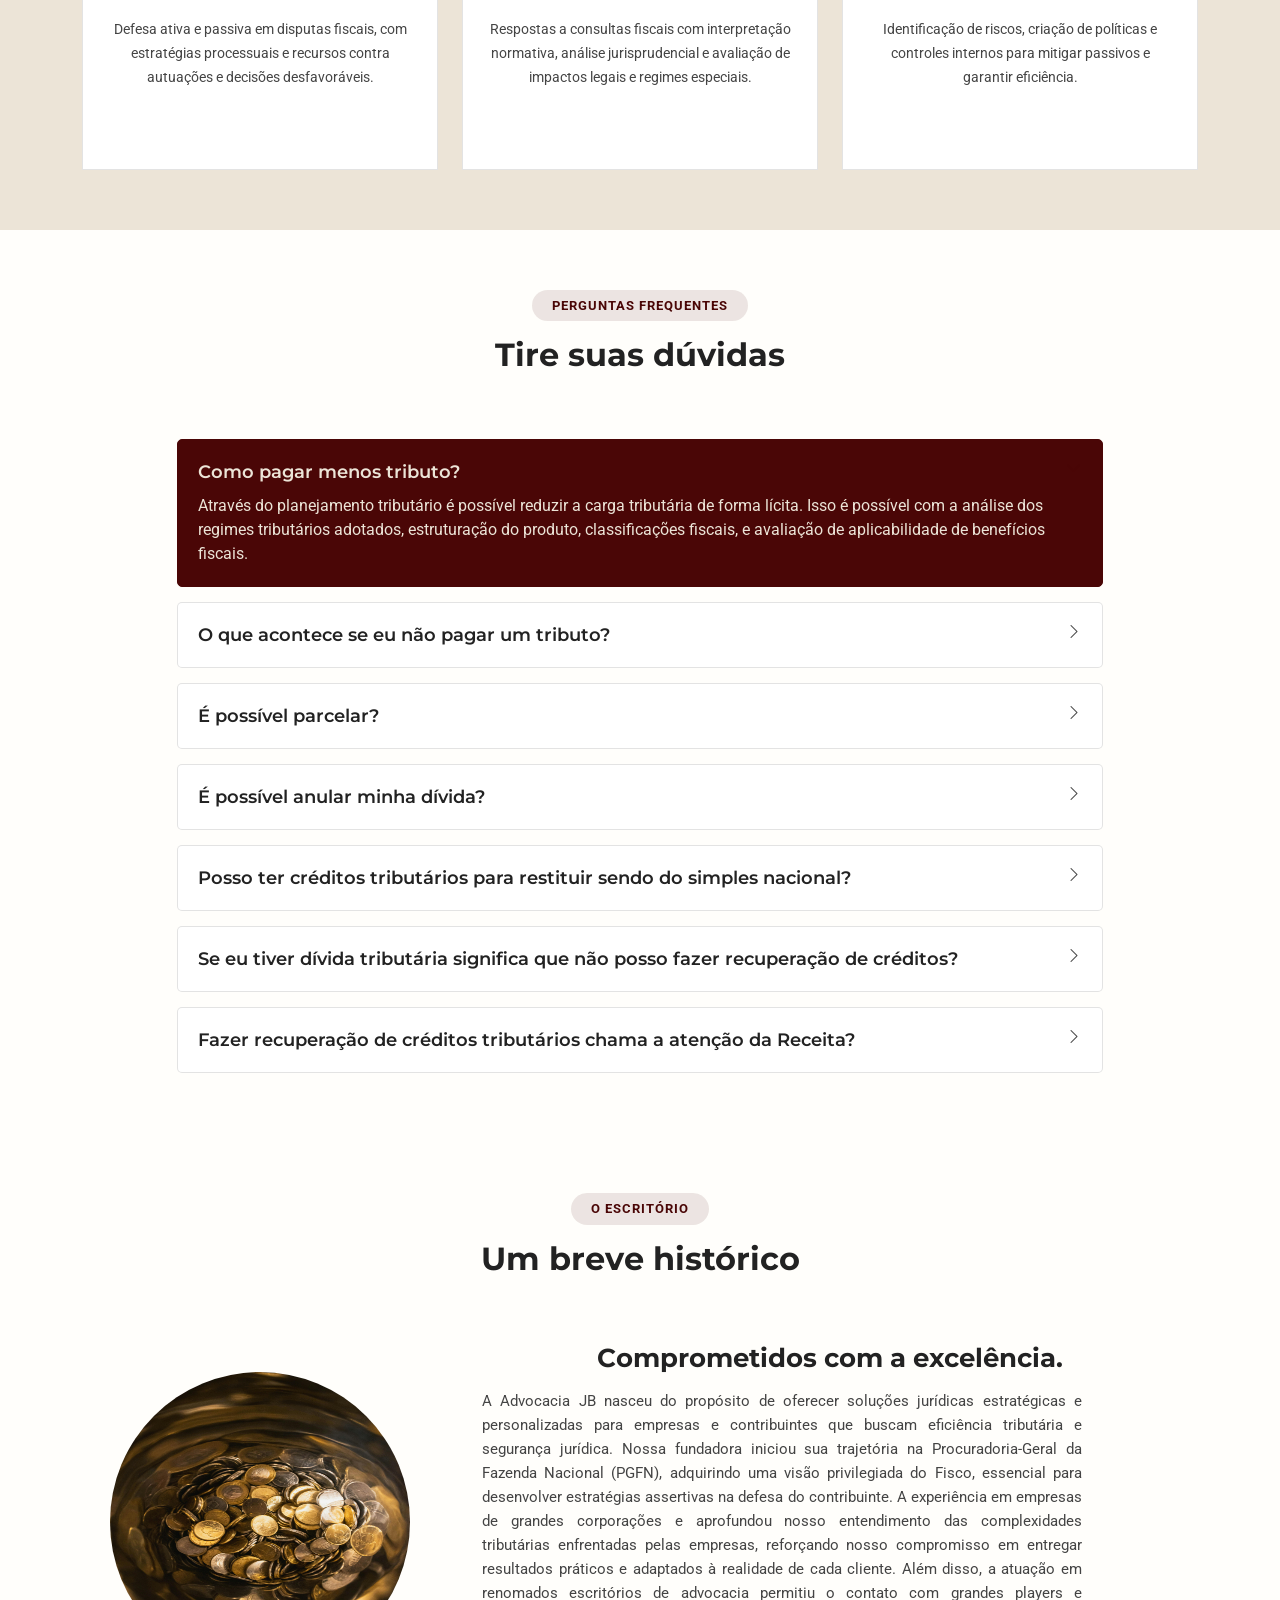
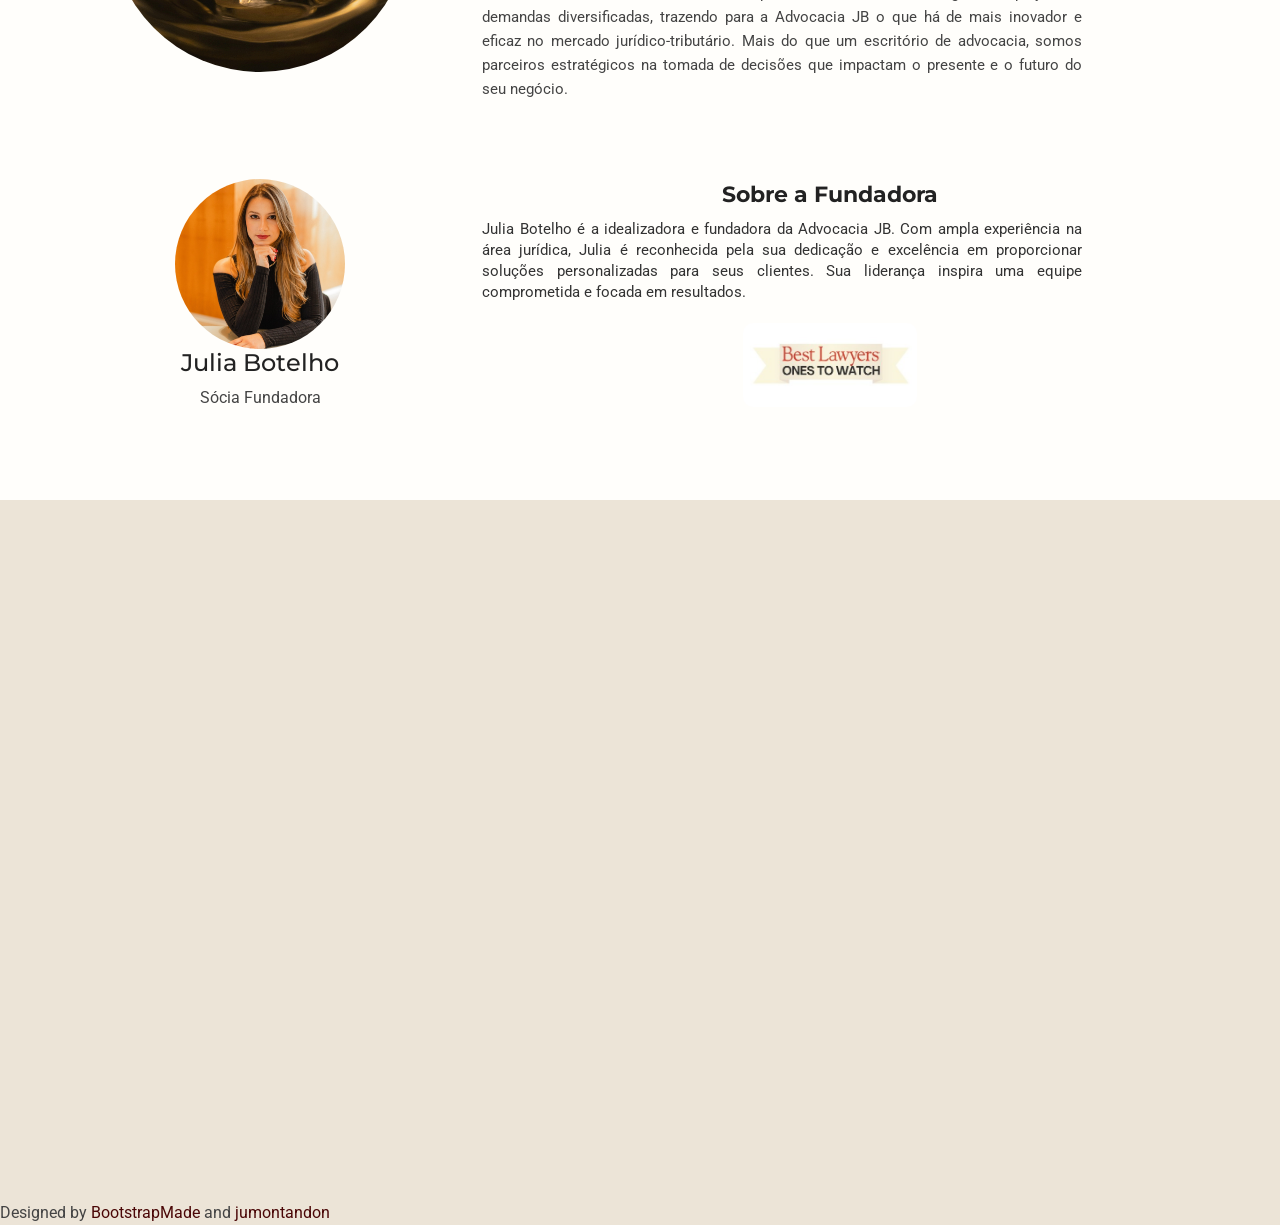
==== commit 4359f7bb: "new" ====
--- a/index.html
+++ b/index.html
@@ -252,7 +252,7 @@
                 <div class="faq-item">
                   <h3>É possível anular minha dívida?</h3>
                   <div class="faq-content">
-                    <p>Sim, fazemos uma análise de causas de nulidade ou extinção do débito</p>
+                    <p>Sim, fazemos uma análise de causas de nulidade ou extinção do débito.</p>
                   </div>
                   <i class="faq-toggle bi bi-chevron-right"></i>
                 </div><!-- End Faq item-->
@@ -260,7 +260,7 @@
                 <div class="faq-item">
                   <h3>Posso ter créditos tributários para restituir sendo do simples nacional?</h3>
                   <div class="faq-content">
-                    <p>Sim, alguns setores envolvem a tributação monofásica de PIS/COFINS e/ou a substituição tributária de ICMS, por exemplo.. É comum as receitas submetidas a esses recolhimentos não serem segregadas na apuração dos tributos correntes, levando a um pagamento indevido de tributo que pode ser recuperado.</p>
+                    <p>Sim, alguns setores envolvem a tributação monofásica de PIS/COFINS e/ou a substituição tributária de ICMS, por exemplo. É comum as receitas submetidas a esses recolhimentos não serem segregadas na apuração dos tributos correntes, levando a um pagamento indevido de tributo que pode ser recuperado.</p>
                   </div>
                   <i class="faq-toggle bi bi-chevron-right"></i>
                 </div><!-- End Faq item-->
@@ -384,83 +384,70 @@
 
     </section><!-- /Portfolio Section -->
 
-       <!-- About Section -->
-       <section id="about" class="about section light-background">
-        <div class="container section-title" data-aos="fade-up">
-          <h2>O Escritório</h2>
-          <p><span>Um breve histórico</span> <span class="description-title"></span></p>
-        </div>
-      
-        <div class="container">
-          <div class="row align-items-center gy-4">
-            <!-- Imagem -->
-            <div class="col-lg-5 col-md-6 d-flex justify-content-center" data-aos="fade-up" data-aos-delay="100">
-              <img id="moedas" src="assets/img/moedas.jpg" alt="" class="img-fluid custom-img">
-            </div>
-      
-            <!-- Texto -->
-            <div class="col-lg-7 col-md-6 d-flex flex-column justify-content-center" data-aos="fade-up" data-aos-delay="200">
-              <div class="about-content ps-md-4">
-                <h3>Comprometidos com a excelência.</h3>
-                <p id="texto-about">
-                  Na Advocacia JB, transformamos a complexidade tributária em soluções jurídicas estratégicas e personalizadas. Unimos planejamento à execução eficiente, com suporte completo, do diagnóstico à solução. 
-                  Nosso diferencial está no conhecimento técnico aliado à inovação para entregar resultados eficazes. Trabalhamos com estratégia, transparência e comprometimento, para que você possa focar no crescimento do seu negócio enquanto cuidamos das questões tributárias com excelência.
-                </p>
-              </div>
-            </div>
-          </div>
-        </div>
-      </section>
-      <!-- /About Section -->
-
-        <!-- Team Section -->
-        <section id="team" class="team section light-background">
-
-          <!-- Section Title -->
-          <div class="container section-title" data-aos="fade-up">
-            <h2>Fundadora</h2>
-            <p><span>Conheça nossa sócia fundadora</span> <span class="description-title"></span></p>
-          </div><!-- End Section Title -->
-          
-          <div class="container">
-            <div class="row gy-4 align-items-center">
-          
-              <!-- Foto e informações -->
-              <div class="col-lg-3 col-md-6 d-flex justify-content-center" data-aos="fade-up" data-aos-delay="100">
-                <div class="team-member text-center">
-                  <div class="member-img">
-                    <img src="assets/img/team/julia_botelho.jpg" class="img-fluid" alt="Julia Botelho">
-                  </div>
-                  <div class="member-info">
-                    <h4>Julia Botelho</h4>
-                    <span>Sócia Fundadora</span>
-                  </div>
-                </div>
-              </div>
-              <!-- End Team Member -->
-          
-              <!-- Texto ao lado direito da foto -->
-              <div class="col-lg-9 col-md-6" data-aos="fade-up" data-aos-delay="200">
-                <div class="founder-description">
-                  <br>
-                  <br>
-                  <br>
-                  <h3>Sobre a Fundadora</h3>
-                  <p id="texto-about" style="word-wrap: break-word; overflow-wrap: break-word; max-width: 100%;">
-                    Julia Botelho é a idealizadora e fundadora da Advocacia JB. Com ampla experiência na área jurídica, 
-                    Julia é reconhecida pela sua dedicação e excelência em proporcionar soluções personalizadas para seus clientes. 
-                    Sua liderança inspira uma equipe comprometida e focada em resultados.
-                  </p>
-                  <div style="text-align: center; margin-top: 20px;">
-                    <img src="assets/img/bestlawyers.jpg" alt="bestlawyers" style="width: 25%; height: 25%; border-radius: 10px;">
-                  </div>
-                </div>
-        
-              </div><!-- End Text Section -->
-          
-            </div>
-          </div>
-        </section><!-- /Team Section -->
+<!-- About Section -->
+<section id="about" class="about section light-background">
+  <div class="container section-title" data-aos="fade-up">
+    <h2>O Escritório</h2>
+    <p><span>Um breve histórico</span> <span class="description-title"></span></p>
+  </div>
+
+  <div class="container">
+    <div class="row content-blocks">
+      <!-- Bloco 1: Moedas + Texto Comprometidos -->
+      <div class="col-12 content-block">
+        <div class="row">
+          <!-- Imagem das Moedas -->
+          <div class="col-lg-4 col-md-5 image-wrapper" data-aos="fade-up" data-aos-delay="100">
+            <img id="moedas" src="assets/img/moedas.jpg" alt="" class="img-fluid custom-img" style="height: 300px; width: 300px;">
+          </div>
+
+          <!-- Texto Comprometidos -->
+          <div class="col-lg-8 col-md-7 text-wrapper" data-aos="fade-up" data-aos-delay="200">
+            <div class="about-content">
+              <h3>Comprometidos com a excelência.</h3>
+              <p id="texto-about">
+                A Advocacia JB nasceu do propósito de oferecer soluções jurídicas estratégicas e personalizadas para empresas e contribuintes que buscam eficiência tributária e segurança jurídica. Nossa fundadora iniciou sua trajetória na Procuradoria-Geral da Fazenda Nacional (PGFN), adquirindo uma visão privilegiada do Fisco, essencial para desenvolver estratégias assertivas na defesa do contribuinte. A experiência em empresas de grandes corporações e aprofundou nosso entendimento das complexidades tributárias enfrentadas pelas empresas, reforçando nosso compromisso em entregar resultados práticos e adaptados à realidade de cada cliente. Além disso, a atuação em renomados escritórios de advocacia permitiu o contato com grandes players e demandas diversificadas, trazendo para a Advocacia JB o que há de mais inovador e eficaz no mercado jurídico-tributário. Mais do que um escritório de advocacia, somos parceiros estratégicos na tomada de decisões que impactam o presente e o futuro do seu negócio.
+              </p>
+            </div>
+          </div>
+        </div>
+      </div>
+
+      <!-- Bloco 2: Julia + Texto Fundadora -->
+      <div class="col-12 content-block mt-5">
+        <div class="row">
+          <!-- Foto da Julia -->
+          <div class="col-lg-4 col-md-5 image-wrapper" data-aos="fade-up" data-aos-delay="100">
+            <div class="team-member text-center">
+              <div class="member-img">
+                <img src="assets/img/team/julia_botelho1.JPG" class="img-fluid" alt="Julia Botelho">
+              </div>
+              <div class="member-info">
+                <h4>Julia Botelho</h4>
+                <span>Sócia Fundadora</span>
+              </div>
+            </div>
+          </div>
+
+          <!-- Texto Fundadora -->
+          <div class="col-lg-8 col-md-7 text-wrapper" data-aos="fade-up" data-aos-delay="200">
+            <div class="founder-description">
+              <h3>Sobre a Fundadora</h3>
+              <p id="texto-about">
+                Julia Botelho é a idealizadora e fundadora da Advocacia JB. Com ampla experiência na área jurídica, Julia é reconhecida pela sua dedicação e excelência em proporcionar soluções personalizadas para seus clientes. Sua liderança inspira uma equipe comprometida e focada em resultados.
+              </p>
+              <div style="text-align: center; margin-top: 20px;">
+                <img src="assets/img/bestlawyers.jpg" alt="bestlawyers" style="width: 25%; height: 25%; border-radius: 10px;">
+              </div>
+            </div>
+          </div>
+        </div>
+      </div>
+    </div>
+  </div>
+</section>
+<!-- /About Section -->
+
 
  <!-- Testimonials Section --
  <section id="testimonials" class="testimonials section dark-background">
--- a/assets/css/main.css
+++ b/assets/css/main.css
@@ -1135,6 +1135,145 @@
 /*--------------------------------------------------------------
 # About Section
 --------------------------------------------------------------*/
+
+/* Estilo para os blocos de conteúdo */
+.content-block {
+  margin-bottom: 30px;
+}
+
+.image-wrapper, .text-wrapper {
+  display: flex;
+  flex-direction: column;
+  justify-content: center;
+}
+
+.image-wrapper {
+  align-items: center;
+}
+
+/* Estilos para a descrição da fundadora */
+.founder-description {
+  padding: 0 20px;
+  max-width: 100%;
+  word-wrap: break-word;
+  overflow-wrap: break-word;
+  word-break: break-word;
+  white-space: normal;
+  overflow: visible;
+}
+
+.founder-description h3 {
+  font-weight: 700;
+  font-size: 26px;
+  text-align: center;
+  margin-bottom: 15px;
+}
+
+.founder-description p {
+  font-size: 16px;
+  line-height: 1.6;
+  text-align: justify;
+  margin: 0;
+  max-width: 100%;
+}
+
+/* Media queries para mobile */
+@media (max-width: 768px) {
+  .content-block .row {
+    flex-direction: column;
+  }
+  
+  .image-wrapper, .text-wrapper {
+    width: 100%;
+    max-width: 100%;
+    flex: 0 0 100%;
+  }
+  
+  .image-wrapper {
+    margin-bottom: 20px;
+  }
+  
+  .founder-description h3,
+  .about-content h3 {
+    font-size: 20px;
+    margin-top: 15px;
+  }
+  
+  .founder-description p,
+  .about-content p {
+    font-size: 13px;
+    text-align: center;
+  }
+}
+
+/* Estilos para colunas */
+.images-column, .text-column {
+  display: flex;
+  flex-direction: column;
+}
+
+.images-column {
+  align-items: center;
+}
+
+.image-container {
+  display: flex;
+  justify-content: center;
+  margin-bottom: 30px;
+}
+
+.founder-description {
+  padding: 0 20px;
+  max-width: 100%;
+  word-wrap: break-word;
+  overflow-wrap: break-word;
+  word-break: break-word;
+  white-space: normal;
+  overflow: visible;
+}
+
+.founder-description h3 {
+  font-weight: 700;
+  font-size: 26px;
+  text-align: center;
+  margin-bottom: 15px;
+}
+
+.founder-description p {
+  font-size: 16px;
+  line-height: 1.6;
+  text-align: justify;
+  margin: 0;
+  max-width: 100%;
+}
+
+/* Ajustes para telas médias e pequenas */
+@media (max-width: 992px) {
+  .founder-description h3 {
+    font-size: 22px;
+  }
+
+  .founder-description p {
+    font-size: 14px;
+  }
+}
+
+@media (max-width: 768px) {
+  .founder-description h3 {
+    font-size: 20px;
+  }
+
+  .founder-description p {
+    font-size: 13px;
+    text-align: center;
+  }
+  
+  /* Em telas pequenas, as colunas podem empilhar */
+  .images-column, .text-column {
+    width: 100%;
+  }
+}
+
 /* Estilos para o contêiner do texto */
 .about-content {
   padding: 0 20px; /* Adiciona padding para evitar que o texto encoste nas bordas */
@@ -1151,60 +1290,78 @@
   font-weight: 700;
   font-size: 26px;
   text-align: center;
-  margin-bottom: 15px; /* Adiciona espaço abaixo do título */
+  margin-bottom: 15px;
 }
 
 /* Estilos para o parágrafo */
 .about-content p {
-  font-size: 16px; /* Tamanho base da fonte */
-  line-height: 1.6; /* Espaçamento entre linhas para melhor legibilidade */
-  text-align: justify; /* Texto justificado */
-  margin: 0; /* Remove margens padrão */
+  font-size: 16px;
+  line-height: 1.6;
+  text-align: justify;
+  margin: 0;
   max-width: 100%; /* Garante que o texto não ultrapasse a largura do contêiner */
+}
+
+/* Novo código para imagem de Julia Botelho */
+#team .team-member .member-img {
+  display: flex;
+  justify-content: center;
+  align-items: center;
+  width: 150px; /* Definindo a largura do contêiner da imagem */
+  height: 150px; /* Definindo a altura do contêiner da imagem */
+}
+
+#team .team-member .member-img img {
+  object-fit: cover;
+  width: 100%; /* A imagem vai ocupar 100% do contêiner */
+  height: 100%; /* A altura da imagem será 100% do contêiner */
+  border-radius: 50%; /* Faz a imagem ficar redonda */
+  margin-bottom: 20px;
 }
 
 /* Ajustes para telas médias */
 @media (max-width: 992px) {
   .about-content h3 {
-    font-size: 22px; /* Reduz o tamanho da fonte do título */
+    font-size: 22px;
   }
 
   .about-content p {
-    font-size: 14px; /* Reduz o tamanho da fonte do texto */
+    font-size: 14px;
+  }
+
+  #team .team-member .member-img img {
+    width: 120px;
+    height: 120px;
   }
 }
 
 /* Ajustes para telas pequenas */
 @media (max-width: 768px) {
   .about-content h3 {
-    font-size: 20px; /* Título menor para telas pequenas */
-  }
-
-  .about-content p {
-    font-size: 13px; /* Fonte menor para telas pequenas */
-    text-align: center; /* Centraliza o texto em telas pequenas */
-  }
-}
-
-#moedas {
-  object-fit: cover;
-  width: 350px;
-  height: 350px;
-  border-radius: 50%;
-}
-
-/* Ajustes para telas pequenas */
-@media (max-width: 768px) {
-  #moedas {
-    width: 200px; /* Ajuste o tamanho conforme necessário */
-    height: 200px; /* Ajuste o tamanho conforme necessário */
+    font-size: 20px;
   }
 
   .about-content p {
     font-size: 13px;
-    text-align: center; /* Centraliza o texto em telas pequenas */
-  }
-}
+    text-align: center;
+  }
+
+  #team .team-member .member-img img {
+    width: 120px;
+    height: 120px;
+  }
+}
+.img-fluid {
+  border-radius: 50%;
+  height: 170px;
+  width: 170px;
+}
+
+.img-fluid-coins{
+  border-radius: 75%;
+}
+
+
 /*--------------------------------------------------------------
 # Skills Section
 --------------------------------------------------------------*/
@@ -1599,7 +1756,7 @@
 
 /*--------------------------------------------------------------
 # Team Section
---------------------------------------------------------------*/
+--------------------------------------------------------------
 .team .team-member .member-img {
   position: relative;
   overflow: hidden;
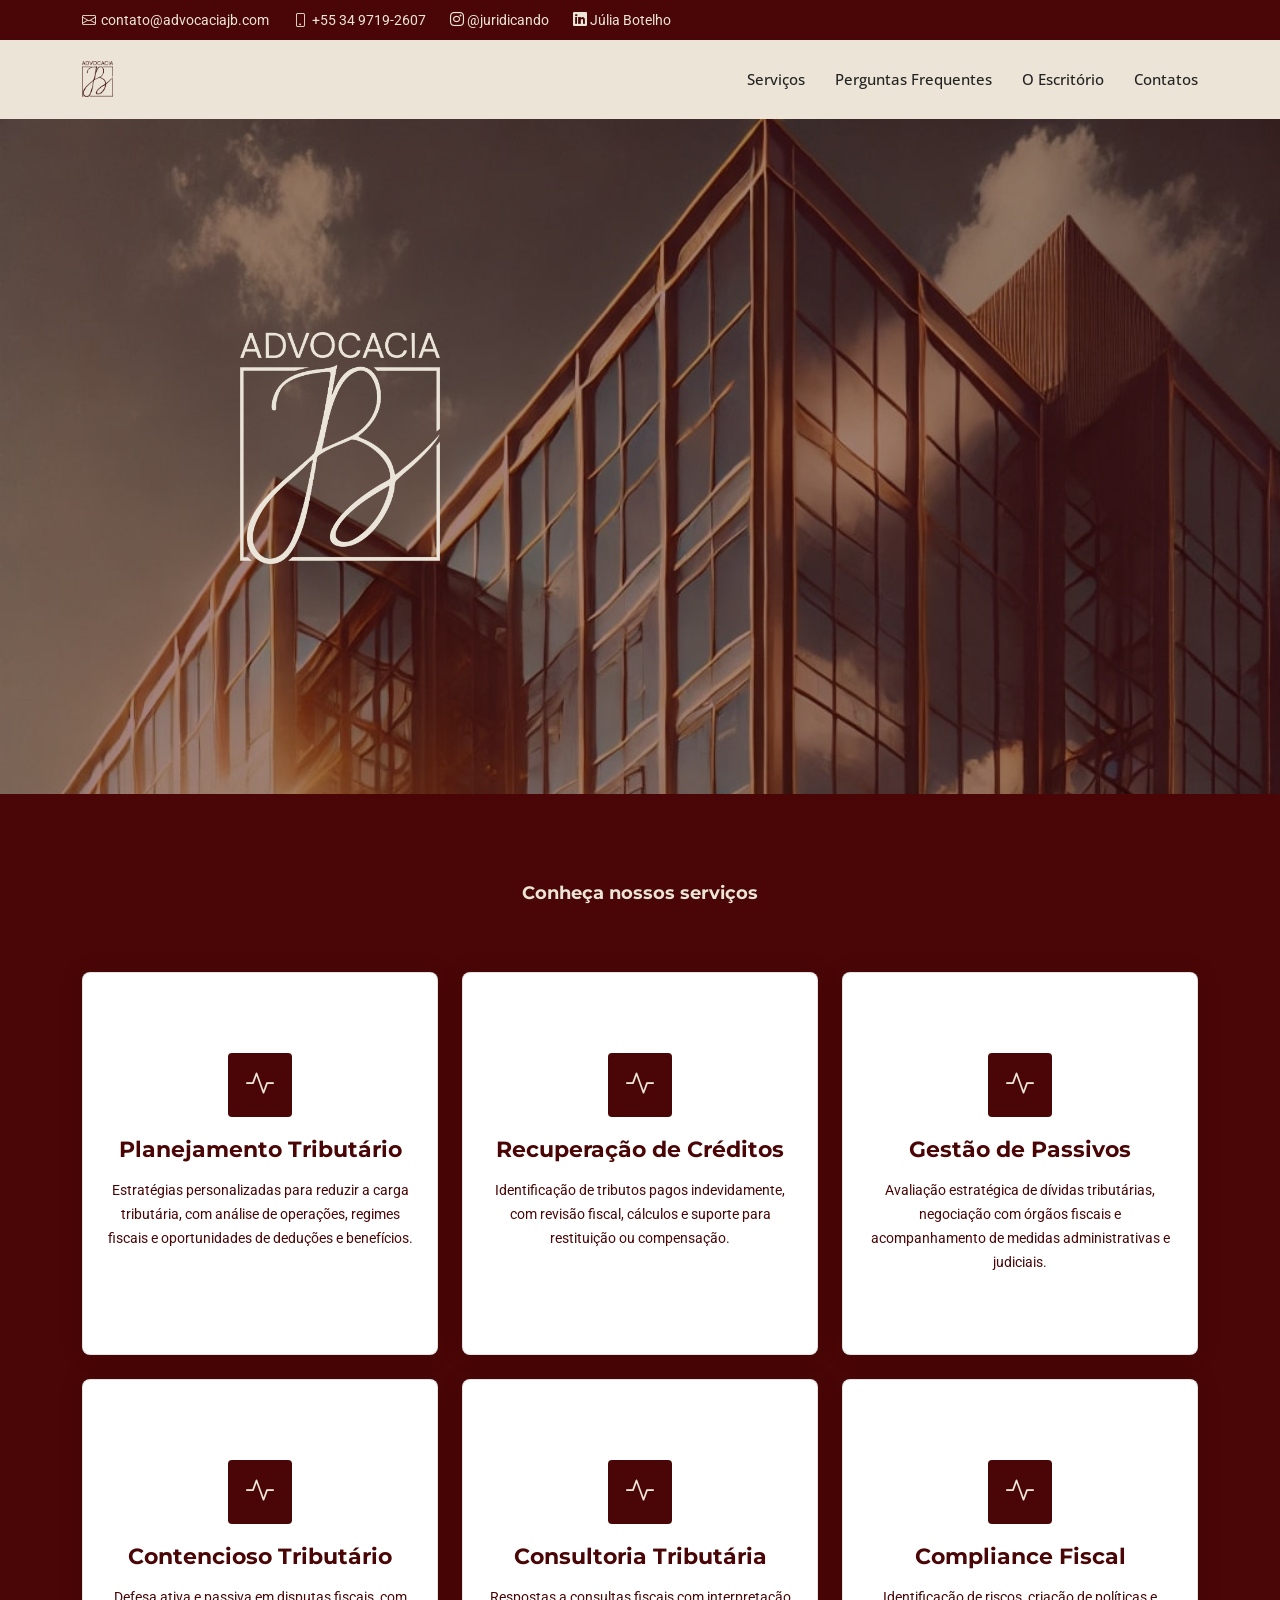
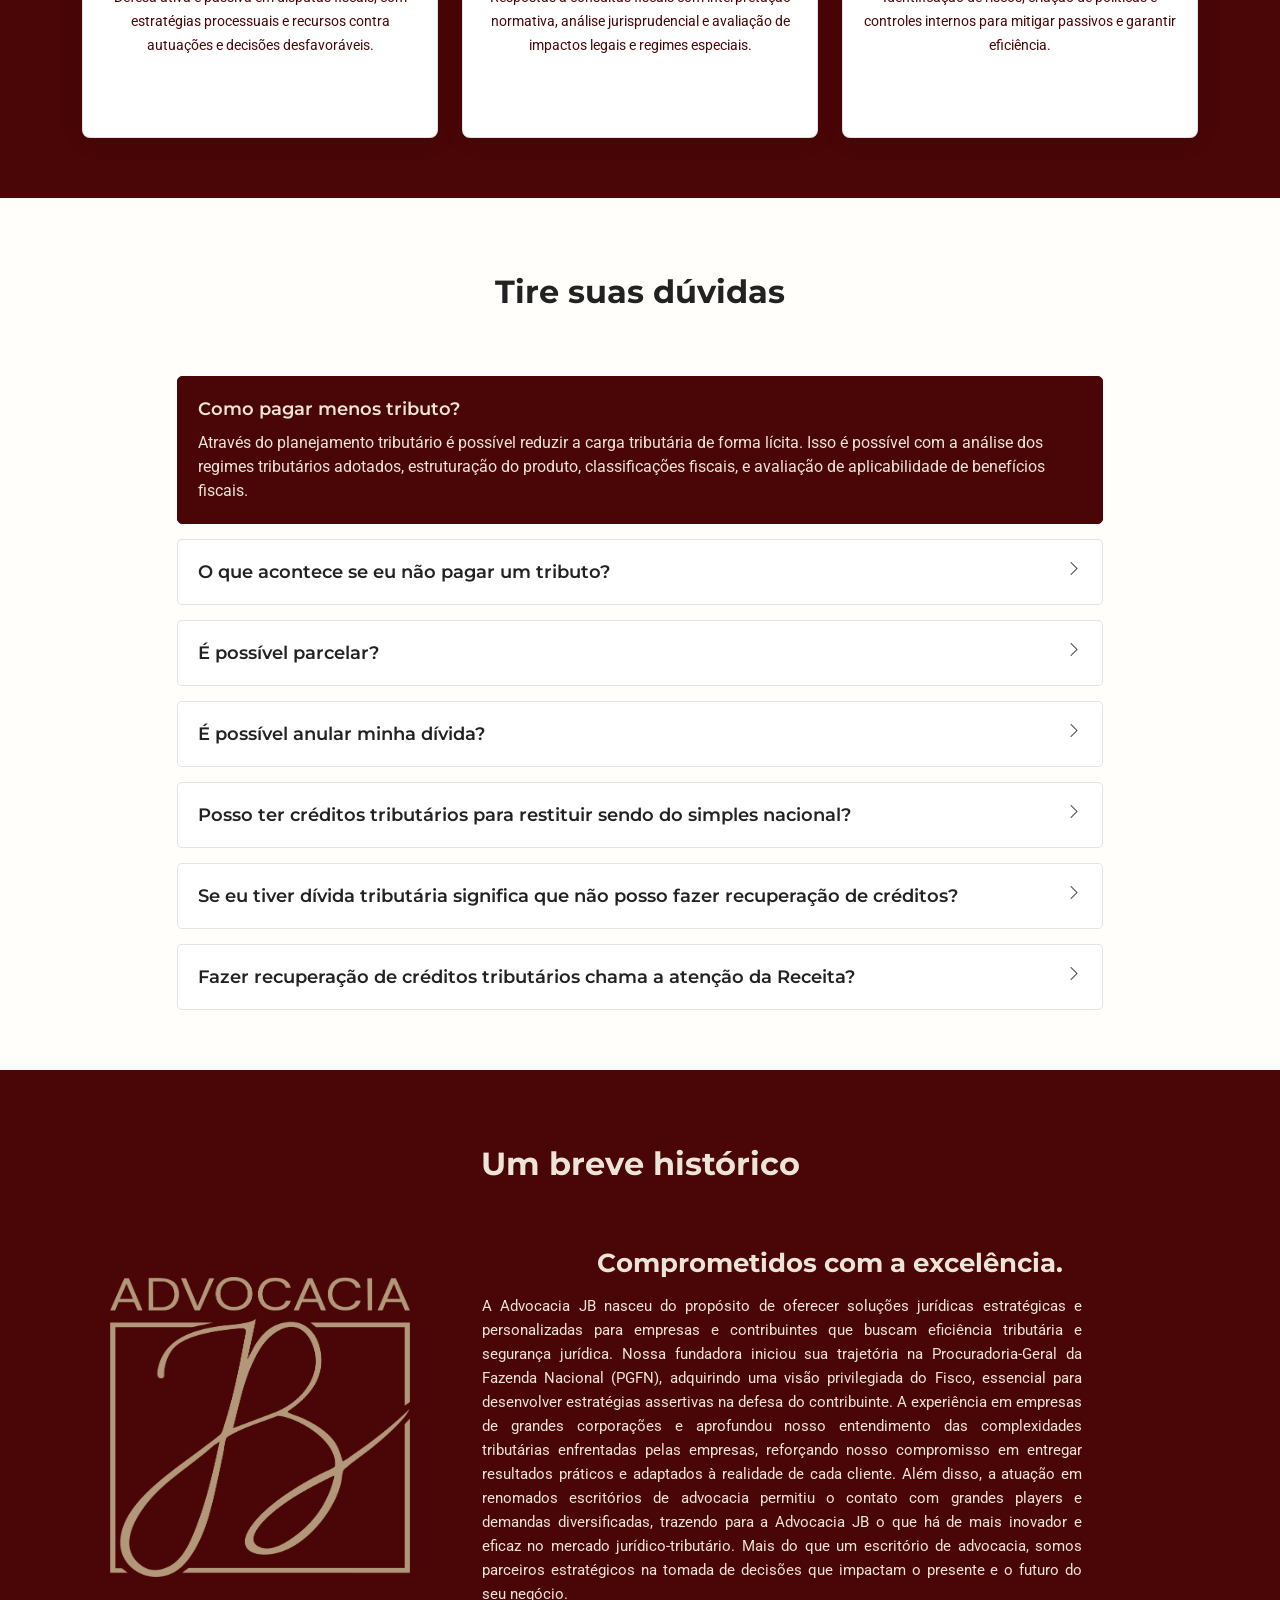
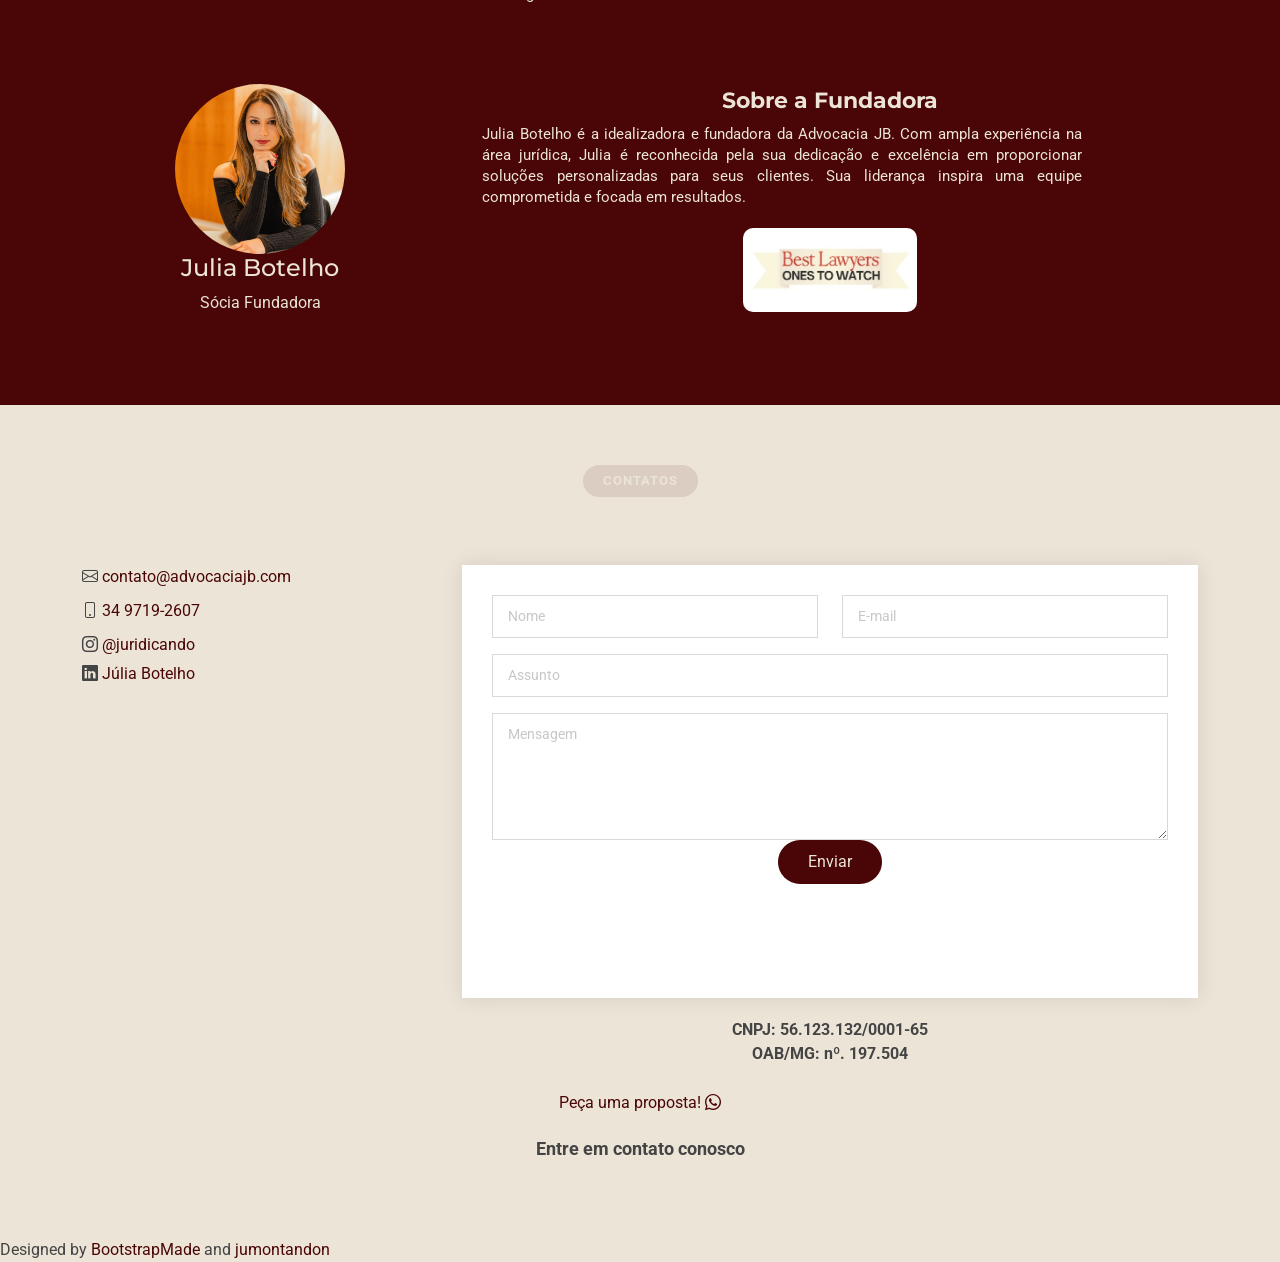
==== commit 6d66878a: "atual" ====
--- a/index.html
+++ b/index.html
@@ -116,104 +116,100 @@
     
     <!-- /Hero Section -->
 
-    <!-- Services Section -->
-    <section id="services" class="services section">
-
-      <!-- Section Title -->
-      <div class="container section-title" data-aos="fade-up">
-        <h2>Serviços</h2>
-        <p><span>Conheça nossos serviços</span> <span class="description-title"></span></p>
-      </div><!-- End Section Title -->
-
-      <div class="container">
-
-        <div class="row gy-4">
-
-          <div class="col-lg-4 col-md-6" data-aos="fade-up" data-aos-delay="100">
-            <div class="service-item position-relative">
-              <div class="icon">
-                <i class="bi bi-activity"></i>
-              </div>
-              <a href="#" class="stretched-link">
-                <h3>Planejamento Tributário</h3>
-              </a>
-              <p>Estratégias personalizadas para reduzir a carga tributária, com análise de operações, regimes fiscais e oportunidades de deduções e benefícios.</p>
-            </div>
-          </div><!-- End Service Item -->
-
-          <div class="col-lg-4 col-md-6" data-aos="fade-up" data-aos-delay="200">
-            <div class="service-item position-relative">
-              <div class="icon">
-                <i class="bi bi-activity"></i>
-              </div>
-              <a href="#" class="stretched-link">
-                <h3>Recuperação de Créditos:</h3>
-              </a>
-              <p> Identificação de tributos pagos indevidamente, com revisão fiscal, cálculos e suporte para restituição ou compensação.</p>
-            </div>
-          </div><!-- End Service Item -->
-
-          <div class="col-lg-4 col-md-6" data-aos="fade-up" data-aos-delay="300">
-            <div class="service-item position-relative">
-              <div class="icon">
-                <i class="bi bi-activity"></i>
-              </div>
-              <a href="#" class="stretched-link">
-                <h3>Gestão de Passivos:</h3>
-              </a>
-              <p>Avaliação estratégica de dívidas tributárias, negociação com órgãos fiscais e acompanhamento de medidas administrativas e judiciais.</p>
-            </div>
-          </div><!-- End Service Item -->
-
-          <div class="col-lg-4 col-md-6" data-aos="fade-up" data-aos-delay="400">
-            <div class="service-item position-relative">
-              <div class="icon">
-                <i class="bi bi-activity"></i>
-              </div>
-              <a href="#" class="stretched-link">
-                <h3>Contencioso Tributário:</h3>
-              </a>
-              <p>Defesa ativa e passiva em disputas fiscais, com estratégias processuais e recursos contra autuações e decisões desfavoráveis.</p>
-              <a href="#" class="stretched-link"></a>
-            </div>
-          </div><!-- End Service Item -->
-
-          <div class="col-lg-4 col-md-6" data-aos="fade-up" data-aos-delay="500">
-            <div class="service-item position-relative">
-              <div class="icon">
-                <i class="bi bi-activity"></i>
-              </div>
-              <a href="#" class="stretched-link">
-                <h3>Consultoria Tributária:</h3>
-              </a>
-              <p>Respostas a consultas fiscais com interpretação normativa, análise jurisprudencial e avaliação de impactos legais e regimes especiais.</p>
-              <a href="#" class="stretched-link"></a>
-            </div>
-          </div><!-- End Service Item -->
-
-          <div class="col-lg-4 col-md-6" data-aos="fade-up" data-aos-delay="600">
-            <div class="service-item position-relative">
-              <div class="icon">
-                <i class="bi bi-activity"></i>
-              </div>
-              <a href="#" class="stretched-link">
-                <h3>Compliance Fiscal:</h3>
-              </a>
-              <p>Identificação de riscos, criação de políticas e controles internos para mitigar passivos e garantir eficiência.</p>
-              <a href="#" class="stretched-link"></a>
-            </div>
-          </div><!-- End Service Item -->
-        </div>
-      </div>
-    </section><!-- /Services Section -->
-
+   <!-- Services Section -->
+<section id="services" class="services section">
+
+  <!-- Section Title -->
+  <div class="container section-title" data-aos="fade-up">
+     <!-- <h2>Serviços</h2>-->
+    <p><span>Conheça nossos serviços</span> <span class="description-title"></span></p>
+  </div><!-- End Section Title -->
+
+  <div class="container">
+
+    <div class="row gy-4">
+
+      <div class="col-lg-4 col-md-6" data-aos="fade-up" data-aos-delay="100">
+        <div class="service-item position-relative">
+          <div class="icon">
+            <i class="bi bi-activity"></i>
+          </div>
+          <a href="#" class="stretched-link">
+            <h3>Planejamento Tributário</h3>
+          </a>
+          <p>Estratégias personalizadas para reduzir a carga tributária, com análise de operações, regimes fiscais e oportunidades de deduções e benefícios.</p>
+        </div>
+      </div><!-- End Service Item -->
+
+      <div class="col-lg-4 col-md-6" data-aos="fade-up" data-aos-delay="200">
+        <div class="service-item position-relative">
+          <div class="icon">
+            <i class="bi bi-activity"></i>
+          </div>
+          <a href="#" class="stretched-link">
+            <h3>Recuperação de Créditos</h3>
+          </a>
+          <p>Identificação de tributos pagos indevidamente, com revisão fiscal, cálculos e suporte para restituição ou compensação.</p>
+        </div>
+      </div><!-- End Service Item -->
+
+      <div class="col-lg-4 col-md-6" data-aos="fade-up" data-aos-delay="300">
+        <div class="service-item position-relative">
+          <div class="icon">
+            <i class="bi bi-activity"></i>
+          </div>
+          <a href="#" class="stretched-link">
+            <h3>Gestão de Passivos</h3>
+          </a>
+          <p>Avaliação estratégica de dívidas tributárias, negociação com órgãos fiscais e acompanhamento de medidas administrativas e judiciais.</p>
+        </div>
+      </div><!-- End Service Item -->
+
+      <div class="col-lg-4 col-md-6" data-aos="fade-up" data-aos-delay="400">
+        <div class="service-item position-relative">
+          <div class="icon">
+            <i class="bi bi-activity"></i>
+          </div>
+          <a href="#" class="stretched-link">
+            <h3>Contencioso Tributário</h3>
+          </a>
+          <p>Defesa ativa e passiva em disputas fiscais, com estratégias processuais e recursos contra autuações e decisões desfavoráveis.</p>
+        </div>
+      </div><!-- End Service Item -->
+
+      <div class="col-lg-4 col-md-6" data-aos="fade-up" data-aos-delay="500">
+        <div class="service-item position-relative">
+          <div class="icon">
+            <i class="bi bi-activity"></i>
+          </div>
+          <a href="#" class="stretched-link">
+            <h3>Consultoria Tributária</h3>
+          </a>
+          <p>Respostas a consultas fiscais com interpretação normativa, análise jurisprudencial e avaliação de impactos legais e regimes especiais.</p>
+        </div>
+      </div><!-- End Service Item -->
+
+      <div class="col-lg-4 col-md-6" data-aos="fade-up" data-aos-delay="600">
+        <div class="service-item position-relative">
+          <div class="icon">
+            <i class="bi bi-activity"></i>
+          </div>
+          <a href="#" class="stretched-link">
+            <h3>Compliance Fiscal</h3>
+          </a>
+          <p>Identificação de riscos, criação de políticas e controles internos para mitigar passivos e garantir eficiência.</p>
+        </div>
+      </div><!-- End Service Item -->
+    </div>
+  </div>
+</section><!-- /Services Section -->
     <!-- Faq Section -->
 
 
       <!-- Section Title -->
       <section id="faq" class="faq section light-background">
         <div class="container section-title" data-aos="fade-up">
-          <h2>Perguntas Frequentes</h2>
+         <!--  <h2>Perguntas Frequentes</h2>-->
           <p><span>Tire suas dúvidas</span> <span class="description-title"></span></p>
         </div><!-- End Section Title -->
   
@@ -387,7 +383,7 @@
 <!-- About Section -->
 <section id="about" class="about section light-background">
   <div class="container section-title" data-aos="fade-up">
-    <h2>O Escritório</h2>
+   <!--  <h2>O Escritório</h2>-->
     <p><span>Um breve histórico</span> <span class="description-title"></span></p>
   </div>
 
@@ -398,7 +394,7 @@
         <div class="row">
           <!-- Imagem das Moedas -->
           <div class="col-lg-4 col-md-5 image-wrapper" data-aos="fade-up" data-aos-delay="100">
-            <img id="moedas" src="assets/img/moedas.jpg" alt="" class="img-fluid custom-img" style="height: 300px; width: 300px;">
+            <img id="moedas" src="assets/img/JB Dourado.png" alt=""  style="height: 300px; width: 300px;">
           </div>
 
           <!-- Texto Comprometidos -->
@@ -564,92 +560,73 @@
 
 <!-- ======= Contact Section ======= -->
 <section id="contact" class="contact">
-    <div class="container" data-aos="fade-up">
-        <div class="section-title">
-            <h2>Contatos</h2>
-        </div>
-        <div class="row mt-2">
-            <div class="col-lg-4">
-                <div class="info">
-                  <!--<div class="address">
-                    <i class="bi bi-geo-alt"></i>Rua Pipipi, nº x
-                  Bairro pipip
-                  Uberlândia/MG
-                </div>-->
-                <div class="email">
-                    <i class="bi bi-envelope"></i> <a href="mailto:contact@example.com"> contato@advocaciajb.com</a>
-                </div>
-                <br>
-                <div class="phone">
-                    <i class="bi bi-phone"></i> <a href="https://wa.me/553497192607?text=Olá,%20gostaria%20de%20solicitar%20uma%20proposta">34 9719-2607</a>
-                    
-                </div>
-                <br>
-                <div class="social-links">
-                  <p>
-                    <i class="bi bi-instagram"></i>
-                      <a href="https://www.instagram.com/juridicando" class="social-icon" target="_blank">
-                        @juridicando
-                      </a>
-                  </p>
-                  <p>
-                    <i class="bi bi-linkedin"></i>
-                      <a href="https://www.linkedin.com/in/julia-botelho/ 
-                      " class="social-icon" target="_blank">
-                           Júlia Botelho
-                      </a>
-                  </p>
-                  <p>
-                      <a href="https://www.linkedin.com/in/julia-botelho/ 
-                      " class="social-icon" target="_blank">
-                      CNPJ: 56.123.132/0001-65
+  <div class="container" data-aos="fade-up">
+    <div class="section-title">
+      <h2>Contatos</h2>
+    </div>
+    <div class="row mt-2">
+      <div class="col-lg-4">
+        <div class="info">
+          <div class="email">
+            <i class="bi bi-envelope"></i> <a href="mailto:contact@example.com"> contato@advocaciajb.com</a>
+          </div>
+          <div class="phone mt-2">
+            <i class="bi bi-phone"></i> <a href="https://wa.me/553497192607?text=Olá,%20gostaria%20de%20solicitar%20uma%20proposta">34 9719-2607</a>
+          </div>
+          <div class="social-links mt-2">
+            <p>
+              <i class="bi bi-instagram"></i>
+              <a href="https://www.instagram.com/juridicando" class="social-icon" target="_blank">@juridicando</a>
+            </p>
+            <p>
+              <i class="bi bi-linkedin"></i>
+              <a href="https://www.linkedin.com/in/julia-botelho/" class="social-icon" target="_blank">Júlia Botelho</a>
+            </p>
+          </div>
+        </div>
+      </div>
+
+      <div class="col-lg-8 mt-5 mt-lg-0">
+        <form action="https://formsubmit.co/contato@advocaciajb.com" method="post" class="php-email-form">
+          <div class="row">
+            <div class="col-md-6 form-group">
+              <input type="text" name="name" class="form-control" id="name" placeholder="Nome" required>
+            </div>
+            <div class="col-md-6 form-group mt-3 mt-md-0">
+              <input type="email" class="form-control" name="email" id="email" placeholder="E-mail" required>
+            </div>
+          </div>
+          <div class="form-group mt-3">
+            <input type="text" class="form-control" name="subject" id="subject" placeholder="Assunto" required>
+          </div>
+          <div class="form-group mt-3">
+            <textarea class="form-control" name="message" rows="5" placeholder="Mensagem" required></textarea>
+          </div>
+          <div class="text-center">
+            <button type="submit">Enviar</button>
+          </div>
+        </form>
+        <div class="text-center credentials">
+          <p>CNPJ: 56.123.132/0001-65<br>OAB/MG: nº. 197.504</p>
+        </div>      
+      </div>
+    </div>
 <br>
 <br>
-                      OAB/MG: nº. 197.504
-                      </a>
-                  </p>
-              </div>
-                </div>
-            </div>
-
-            <div class="col-lg-8 mt-5 mt-lg-0">
-
-                <form action="https://formsubmit.co/contato@advocaciajb.com" method="post"
-                    class="php-email-form">
-                    <div class="row">
-                        <div class="col-md-6 form-group">
-                            <input type="text" name="name" class="form-control" id="name" placeholder="Nome"
-                                required>
-                        </div>
-                        <div class="col-md-6 form-group mt-3 mt-md-0">
-                            <input type="email" class="form-control" name="email" id="email"
-                                placeholder="E-mail" required>
-                        </div>
-                    </div>
-                    <div class="form-group mt-3">
-                        <input type="text" class="form-control" name="subject" id="subject"
-                            placeholder="Assunto" required>
-                    </div>
-                    <div class="form-group mt-3">
-                        <textarea class="form-control" name="message" rows="5" placeholder="Mensagem"
-                            required></textarea>
-                    </div>
-                    <div class="text-center"><button type="submit">Enviar</button></div>
-                </form>
-            </div>
-        </div>
-        <div class="text-center" style="margin-top:5vh;">
-            <div class="d-flex justify-content-center">
-                <a href="https://wa.me/553497192607?text=Olá,%20gostaria%20de%20solicitar%20uma%20proposta." target="_blank" id="zap2" <button="" class="zap">
-                    <span id="zaptext">Peça uma proposta!</span>
-                    <i class="bi bi-whatsapp"></i>
-                </a>
-            </div>
-            <div style="display: flex; align-items: center; justify-content: center">
-                <p style="font-weight: bolder; margin-top: 20px; font-size: large;"> Entre em contato conosco</p>
-            </div>
-        </div>
-</section><!-- End Contact Section -->
+    <div class="text-center" style="margin-top:5vh;">
+      <div class="d-flex justify-content-center">
+        <a href="https://wa.me/553497192607?text=Olá,%20gostaria%20de%20solicitar%20uma%20proposta." target="_blank" id="zap2" class="zap">
+          <span id="zaptext">Peça uma proposta!</span>
+          <i class="bi bi-whatsapp"></i>
+        </a>
+      </div>
+      <div style="display: flex; align-items: center; justify-content: center">
+        <p style="font-weight: bolder; margin-top: 20px; font-size: large;">Entre em contato conosco</p>
+      </div>
+    </div>
+  </div>
+</section>
+
   </main>
 
   <!-- <footer id="footer" class="footer">
--- a/assets/css/main.css
+++ b/assets/css/main.css
@@ -1073,65 +1073,80 @@
 /*--------------------------------------------------------------
 # Featured Services Section
 --------------------------------------------------------------*/
-.featured-services .service-item {
-  background-color: var(--surface-color);
+/* Configuração da seção de serviços */
+.services {
+  background-color: #4a0606;
+  padding: 60px 0;
+}
+
+/* Título da seção */
+.services .section-title h2 {
+  color: #ece4d7;
+  font-weight: 700;
+  margin-bottom: 20px;
+}
+
+/* "Conheça nossos serviços" em #ece4d7 */
+.services .section-title p span {
+  color: #ece4d7;
+  font-size: 18px;
+}
+
+/* Quadros de serviços em #ece4d7 com texto #4a0606 */
+.services .service-item {
+  background-color: #ece4d7;
   box-shadow: 0px 0 25px 0 rgba(0, 0, 0, 0.1);
-  padding: 50px 30px;
+  padding: 30px;
   transition: all 0.3s ease-in-out;
   height: 100%;
   position: relative;
   z-index: 1;
-}
-
-.featured-services .service-item:before {
-  content: "";
-  position: absolute;
-  background: var(--accent-color);
-  inset: 100% 0 0 0;
-  transition: all 0.3s;
-  z-index: -1;
-}
-
-.featured-services .service-item .icon {
-  margin-bottom: 10px;
-}
-
-.featured-services .service-item .icon i {
-  color: var(--accent-color);
+  border-radius: 8px;
+}
+
+/* Ícones nos quadros de serviços */
+.services .service-item .icon {
+  margin-bottom: 15px;
+}
+
+.services .service-item .icon i {
+  color: #4a0606;
   font-size: 36px;
   transition: ease-in-out 0.3s;
 }
 
-.featured-services .service-item h4 {
+/* Títulos dos serviços */
+.services .service-item h3 {
+  color: #4a0606;
   font-weight: 700;
   margin-bottom: 15px;
   font-size: 20px;
 }
 
-.featured-services .service-item h4 a {
-  color: var(--heading-color);
-  transition: ease-in-out 0.3s;
-}
-
-.featured-services .service-item p {
+/* Links nos títulos dos serviços */
+.services .service-item a {
+  text-decoration: none;
+}
+
+/* Texto descritivo dos serviços */
+.services .service-item p {
+  color: #4a0606;
   line-height: 24px;
   font-size: 14px;
   margin-bottom: 0;
-  transition: ease-in-out 0.3s;
-}
-
-.featured-services .service-item:hover h4 a,
-.featured-services .service-item:hover .icon i,
-.featured-services .service-item:hover p {
-  color: var(--contrast-color);
-}
-
-.featured-services .service-item:hover:before {
-  background: var(--accent-color);
-  inset: 0;
-  border-radius: 0px;
-}
-
+}
+
+/* Efeito hover nos quadros de serviços */
+.services .service-item:hover {
+  transform: translateY(-5px);
+  transition: all 0.3s ease-in-out;
+}
+
+/* Espaçamento entre os itens na grade */
+.services .row {
+  --bs-gutter-x: 1.5rem;
+  --bs-gutter-y: 1.5rem;
+}
 /*--------------------------------------------------------------
 # About Section
 --------------------------------------------------------------*/
@@ -1359,6 +1374,34 @@
 
 .img-fluid-coins{
   border-radius: 75%;
+}
+
+/* Cor de fundo do bloco "About" */
+.about.section.light-background {
+  background-color: #4a0606;
+  color: #ece4d7;
+}
+
+/* Garante que todos os textos dentro da seção também usem a cor clara */
+.about.section.light-background h2,
+.about.section.light-background h3,
+.about.section.light-background p,
+.about.section.light-background span,
+.about.section.light-background .section-title,
+.about.section.light-background .founder-description,
+.about.section.light-background .about-content {
+  color: #ece4d7;
+}
+
+/* Corrige também a cor dos títulos específicos, se forem sobrescritos */
+.section-title h2,
+.about-content h3,
+.founder-description h3 {
+  color: #ece4d7;
+}
+.about.section.light-background .team-member h4,
+.about.section.light-background .team-member span {
+  color: #ece4d7;
 }
 
 
@@ -2122,6 +2165,21 @@
   background: color-mix(in srgb, var(--accent-color), transparent 25%);
 }
 
+.contact .info div {
+  margin-bottom: 10px; /* pequeno espaçamento entre os contatos */
+}
+
+.contact .social-links p {
+  margin-bottom: 5px;
+}
+
+.contact .credentials {
+  margin-top: 20px;
+  font-weight: bold;
+  color: var(--default-color); /* ou #ece4d7 se quiser bege */
+}
+
+
 /*--------------------------------------------------------------
 # Service Details Section
 --------------------------------------------------------------*/
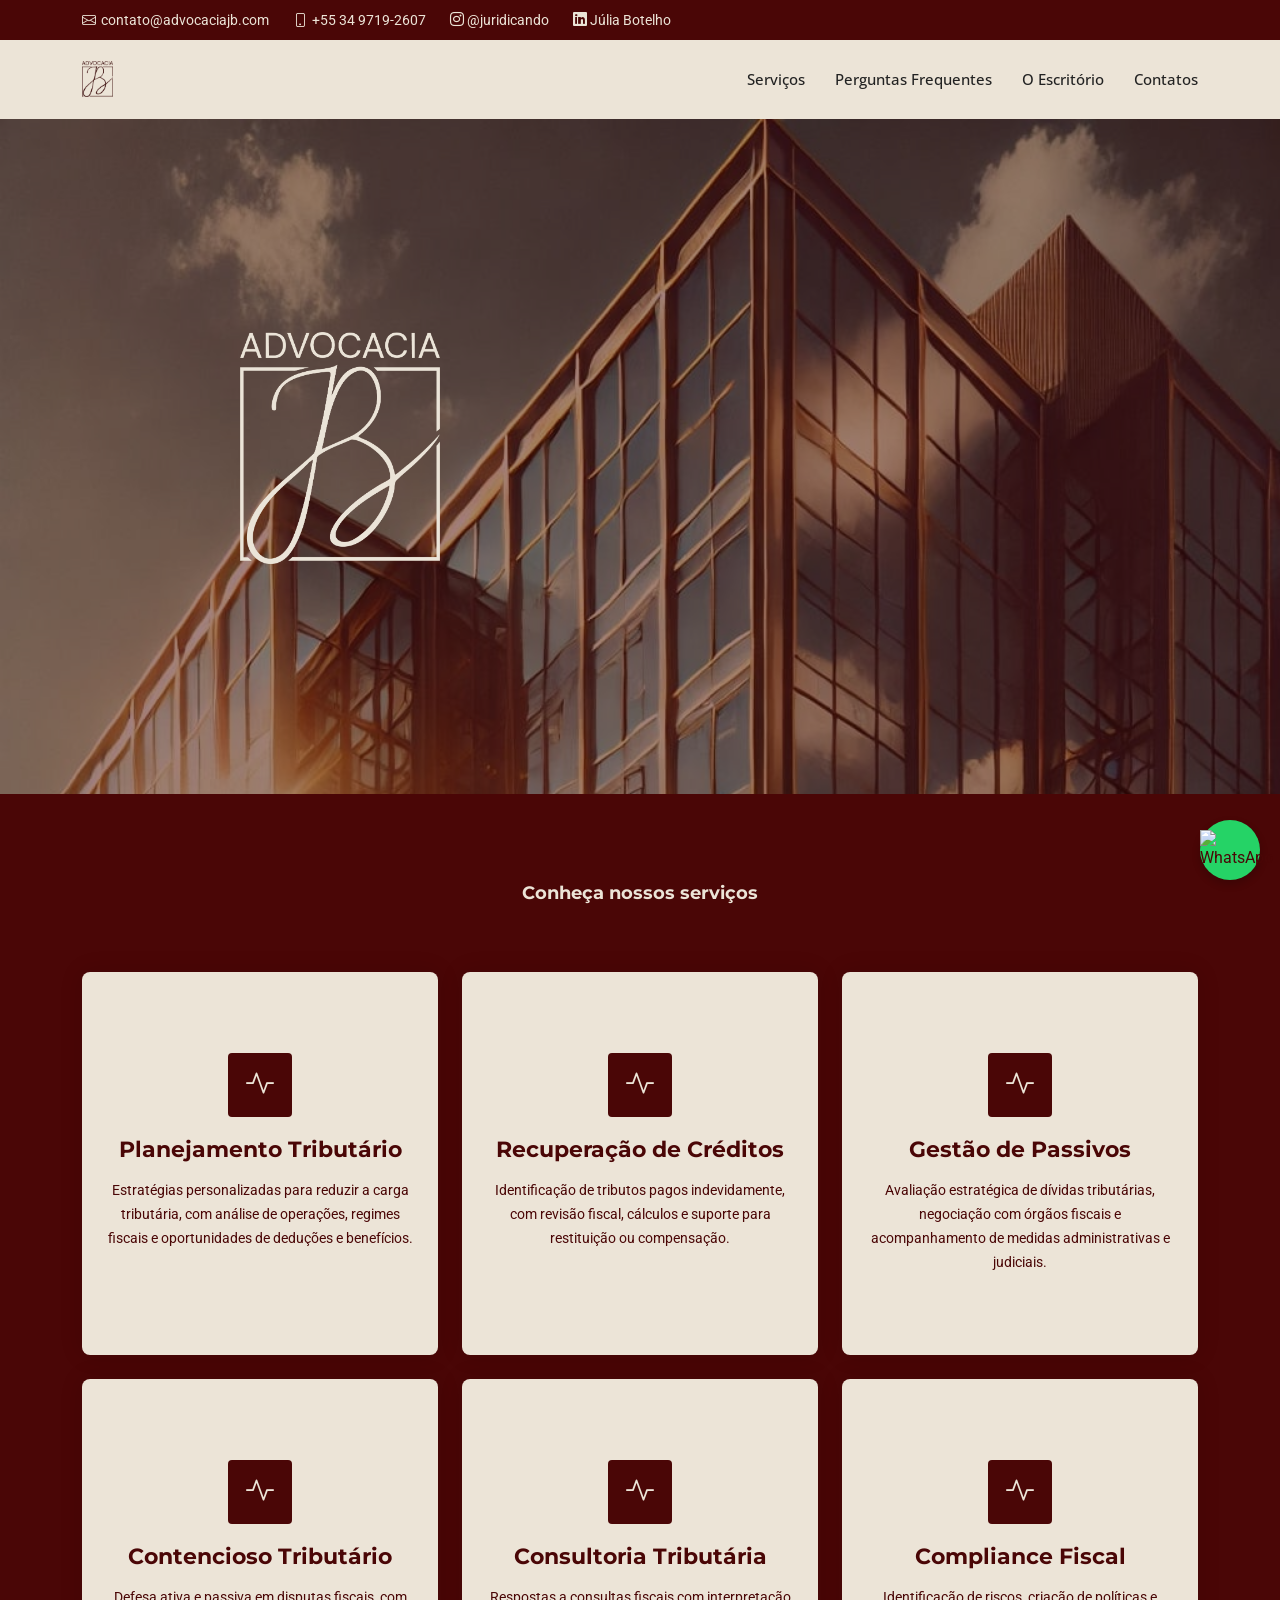
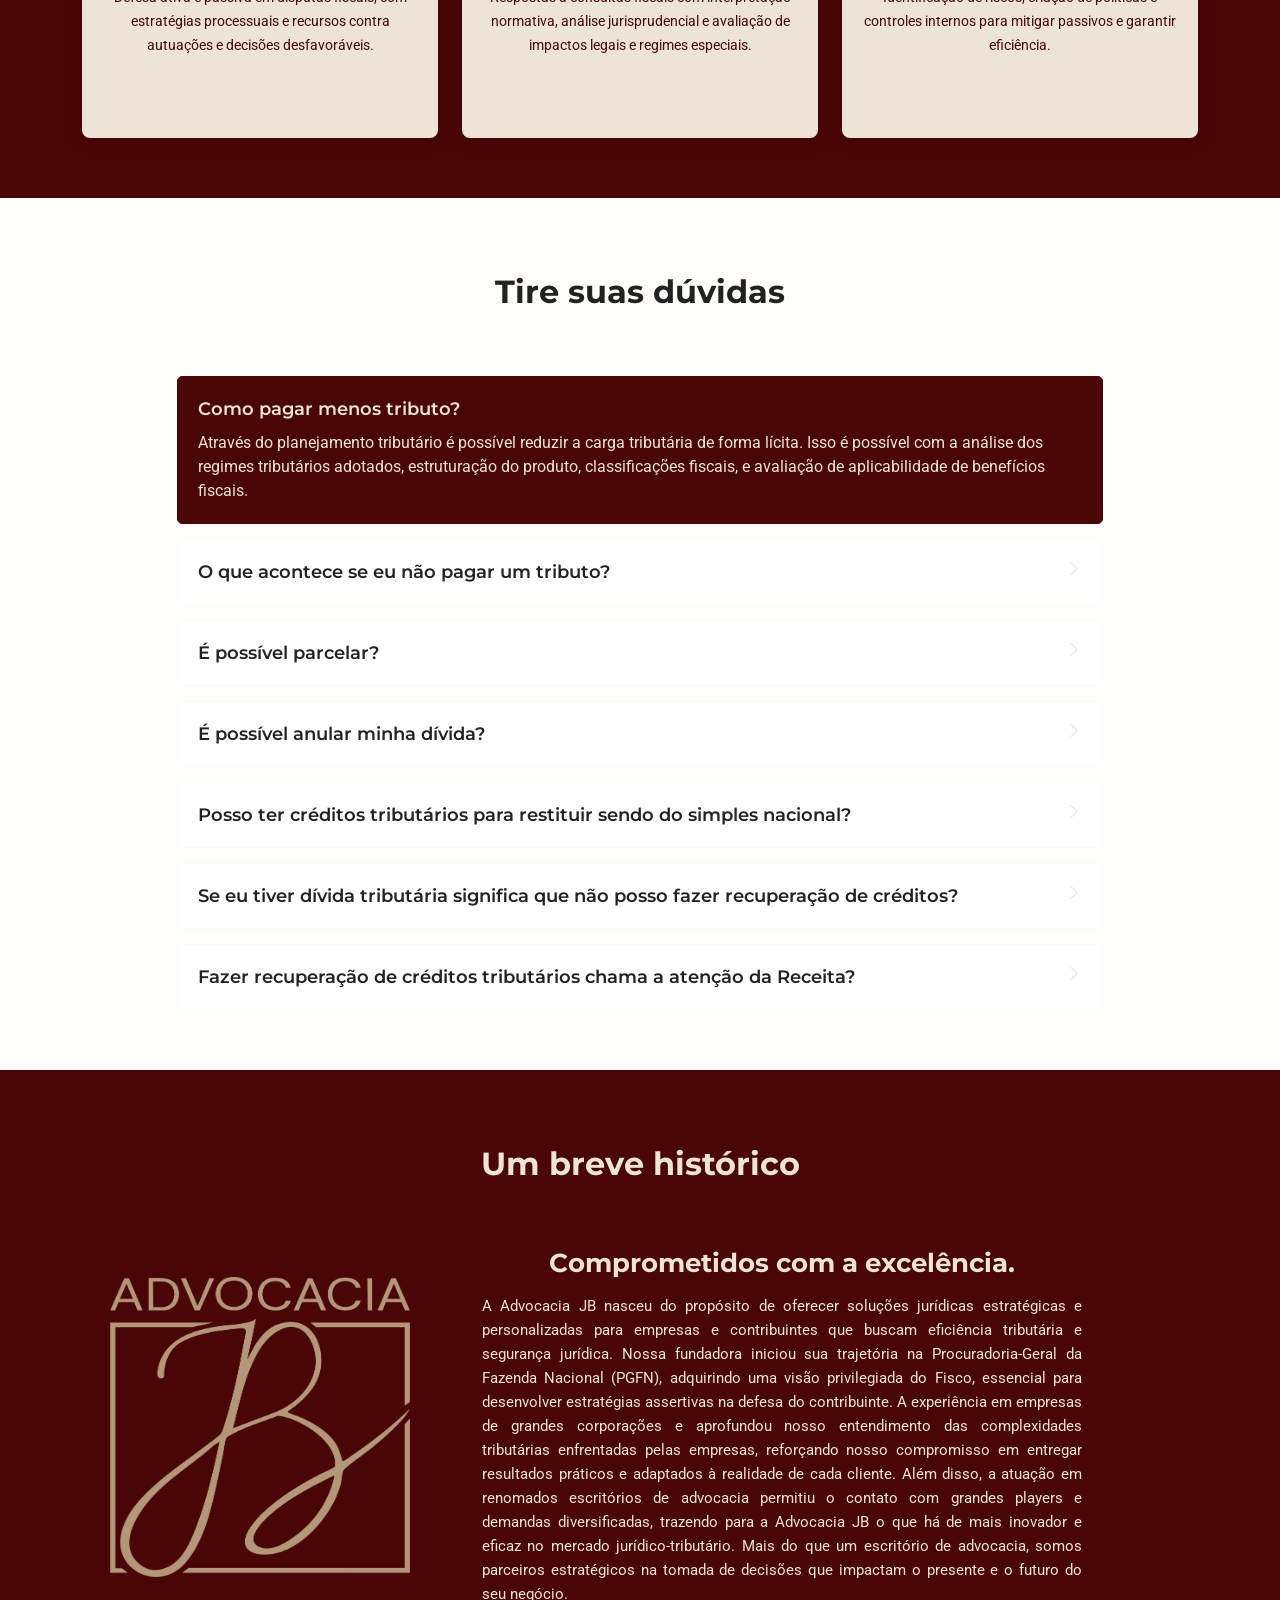
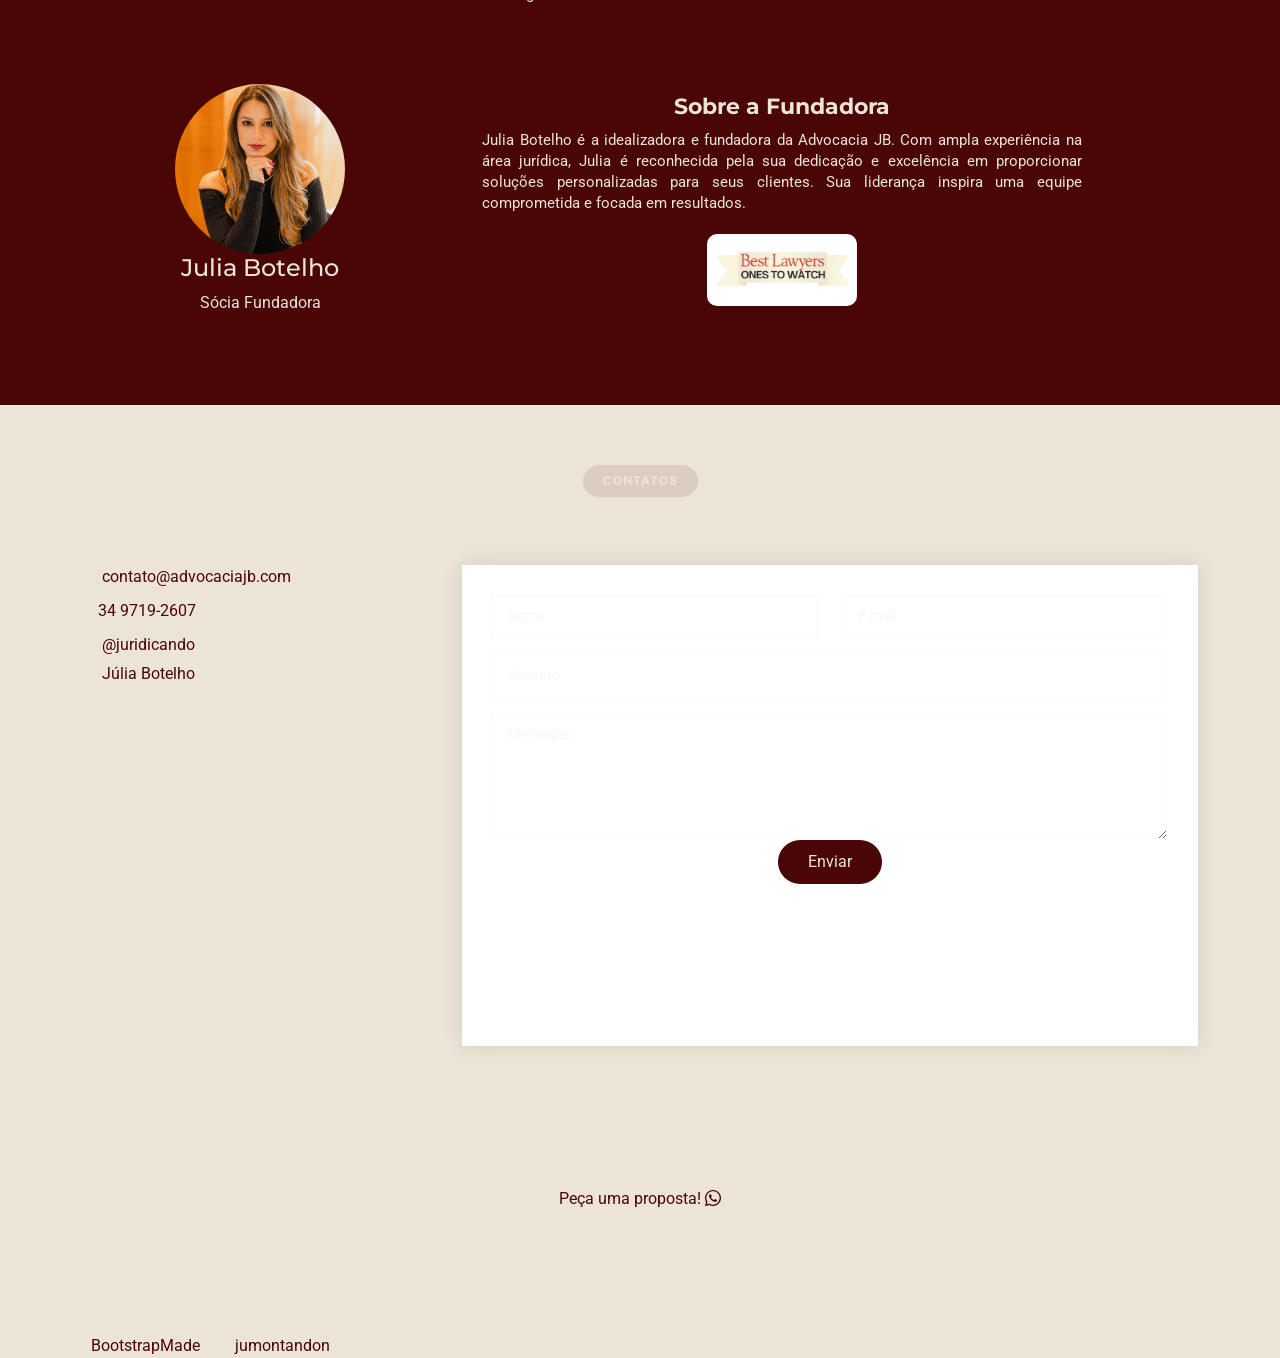
==== commit efe7d09a: "atual" ====
--- a/index.html
+++ b/index.html
@@ -44,7 +44,7 @@
       <div class="container d-flex justify-content-center justify-content-md-between">
         <div class="contact-info d-flex align-items-center">
           <i class="bi bi-envelope d-flex align-items-center"><a href="mailto:contact@example.com">contato@advocaciajb.com</a></i>
-          <i class="bi bi-phone d-flex align-items-center ms-4"><a href="https://wa.me/553497192607?text=Olá,%20gostaria%20de%20solicitar%20uma%20proposta">+55 34 9719-2607</a></i>
+          <i class="bi bi-phone d-flex align-items-center ms-4"> <a href="https://wa.me/553497192607?text=Olá,%20tudo%20bem?%20Vim%20do%20site%20advocaciajb.com" target="_blank" id="zap2" class="zap">+55 34 9719-2607</a></i>
           <a href="https://www.instagram.com/juridicando/" class="instagram d-flex align-items-center ms-4">
             <i class="bi bi-instagram">   @juridicando</i>
           </a>
@@ -416,7 +416,7 @@
           <div class="col-lg-4 col-md-5 image-wrapper" data-aos="fade-up" data-aos-delay="100">
             <div class="team-member text-center">
               <div class="member-img">
-                <img src="assets/img/team/julia_botelho1.JPG" class="img-fluid" alt="Julia Botelho">
+                <img src="assets/img/team/julia_botelho3.JPG" class="img-fluid" alt="Julia Botelho">
               </div>
               <div class="member-info">
                 <h4>Julia Botelho</h4>
@@ -571,7 +571,7 @@
             <i class="bi bi-envelope"></i> <a href="mailto:contact@example.com"> contato@advocaciajb.com</a>
           </div>
           <div class="phone mt-2">
-            <i class="bi bi-phone"></i> <a href="https://wa.me/553497192607?text=Olá,%20gostaria%20de%20solicitar%20uma%20proposta">34 9719-2607</a>
+            <i class="bi bi-phone"></i><a href="https://wa.me/553497192607?text=Olá,%20tudo%20bem?%20Vim%20do%20site%20advocaciajb.com" target="_blank" id="zap2" class="zap">34 9719-2607</a>
           </div>
           <div class="social-links mt-2">
             <p>
@@ -607,15 +607,19 @@
           </div>
         </form>
         <div class="text-center credentials">
+          <br>
+          <br>
           <p>CNPJ: 56.123.132/0001-65<br>OAB/MG: nº. 197.504</p>
         </div>      
       </div>
     </div>
+<br>
+<br>
 <br>
 <br>
     <div class="text-center" style="margin-top:5vh;">
       <div class="d-flex justify-content-center">
-        <a href="https://wa.me/553497192607?text=Olá,%20gostaria%20de%20solicitar%20uma%20proposta." target="_blank" id="zap2" class="zap">
+        <a href="https://wa.me/553497192607?text=Olá,%20tudo%20bem?%20Vim%20do%20site%20advocaciajb.com" target="_blank" id="zap2" class="zap">
           <span id="zaptext">Peça uma proposta!</span>
           <i class="bi bi-whatsapp"></i>
         </a>
@@ -691,6 +695,11 @@
   <!-- Main JS File -->
   <script src="assets/js/main.js"></script>
 
+  <!-- Ícone do WhatsApp Flutuante -->
+<a href="https://wa.me/553497192607?text=Olá,%20tudo%20bem?%20Vim%20do%20site%20advocaciajb.com" target="_blank" class="whatsapp-float">
+    <img src="https://upload.wikimedia.org/wikipedia/commons/5/5e/WhatsApp_icon.png" alt="WhatsApp">
+</a>
+
 </body>
 
 </html>
--- a/assets/css/main.css
+++ b/assets/css/main.css
@@ -20,10 +20,10 @@
 /* Global Colors - The following color variables are used throughout the website. Updating them here will change the color scheme of the entire website */
 :root { 
   --background-color: #ece4d7; /* Background color for the entire website, including individual sections */
-  --default-color: #444444; /* Default color used for the majority of the text content across the entire website */
+  --default-color: #ece4d7; /* Default color used for the majority of the text content across the entire website */
   --heading-color: #222222; /* Color for headings, subheadings and title throughout the website */
   --accent-color: #4a0606; /* Accent color that represents your brand on the website. It's used for buttons, links, and other elements that need to stand out */
-  --surface-color: #ffffff; /* The surface color is used as a background of boxed elements within sections, such as cards, icon boxes, or other elements that require a visual separation from the global background. */
+  --surface-color: #ece4d7; /* The surface color is used as a background of boxed elements within sections, such as cards, icon boxes, or other elements that require a visual separation from the global background. */
   --contrast-color: #ece4d7; /* Contrast color for text, ensuring readability against backgrounds of accent, heading, or default colors. */
 }
 
@@ -1404,6 +1404,17 @@
   color: #ece4d7;
 }
 
+.image-wrapper, .text-wrapper {
+  display: flex;
+  flex-direction: column;
+  /* justify-content: center; */ /* Remover esta linha */
+}
+
+.text-wrapper {
+  align-items: flex-start; /* Alinha o conteúdo ao topo da coluna */
+}
+
+
 
 /*--------------------------------------------------------------
 # Skills Section
@@ -2176,9 +2187,20 @@
 .contact .credentials {
   margin-top: 20px;
   font-weight: bold;
-  color: var(--default-color); /* ou #ece4d7 se quiser bege */
-}
-
+  color: var(--default-color); 
+}
+
+
+
+.contact .php-email-form input[type=text],
+.contact .php-email-form input[type=email],
+.contact .php-email-form textarea {
+  background-color: #ffffff !important;
+}
+
+.contact .php-email-form {
+  background-color: #ffffff !important;
+}
 
 /*--------------------------------------------------------------
 # Service Details Section
@@ -2308,7 +2330,31 @@
   color: color-mix(in srgb, var(--default-color), transparent 30%);
 }
 
-
-
-
-
+.whatsapp-float {
+    position: fixed;
+    bottom: 20px;
+    right: 20px;
+    width: 60px;
+    height: 60px;
+    background-color: #25D366; /* Cor do WhatsApp */
+    border-radius: 50%;
+    text-align: center;
+    box-shadow: 0 4px 8px rgba(0, 0, 0, 0.2);
+    z-index: 1000;
+    transition: all 0.3s ease;
+}
+
+.whatsapp-float:hover {
+    transform: scale(1.1); /* Efeito de zoom ao passar o mouse */
+}
+
+.whatsapp-float img {
+    width: 40px;
+    height: 40px;
+    margin-top: 10px;
+}
+
+
+
+
+
